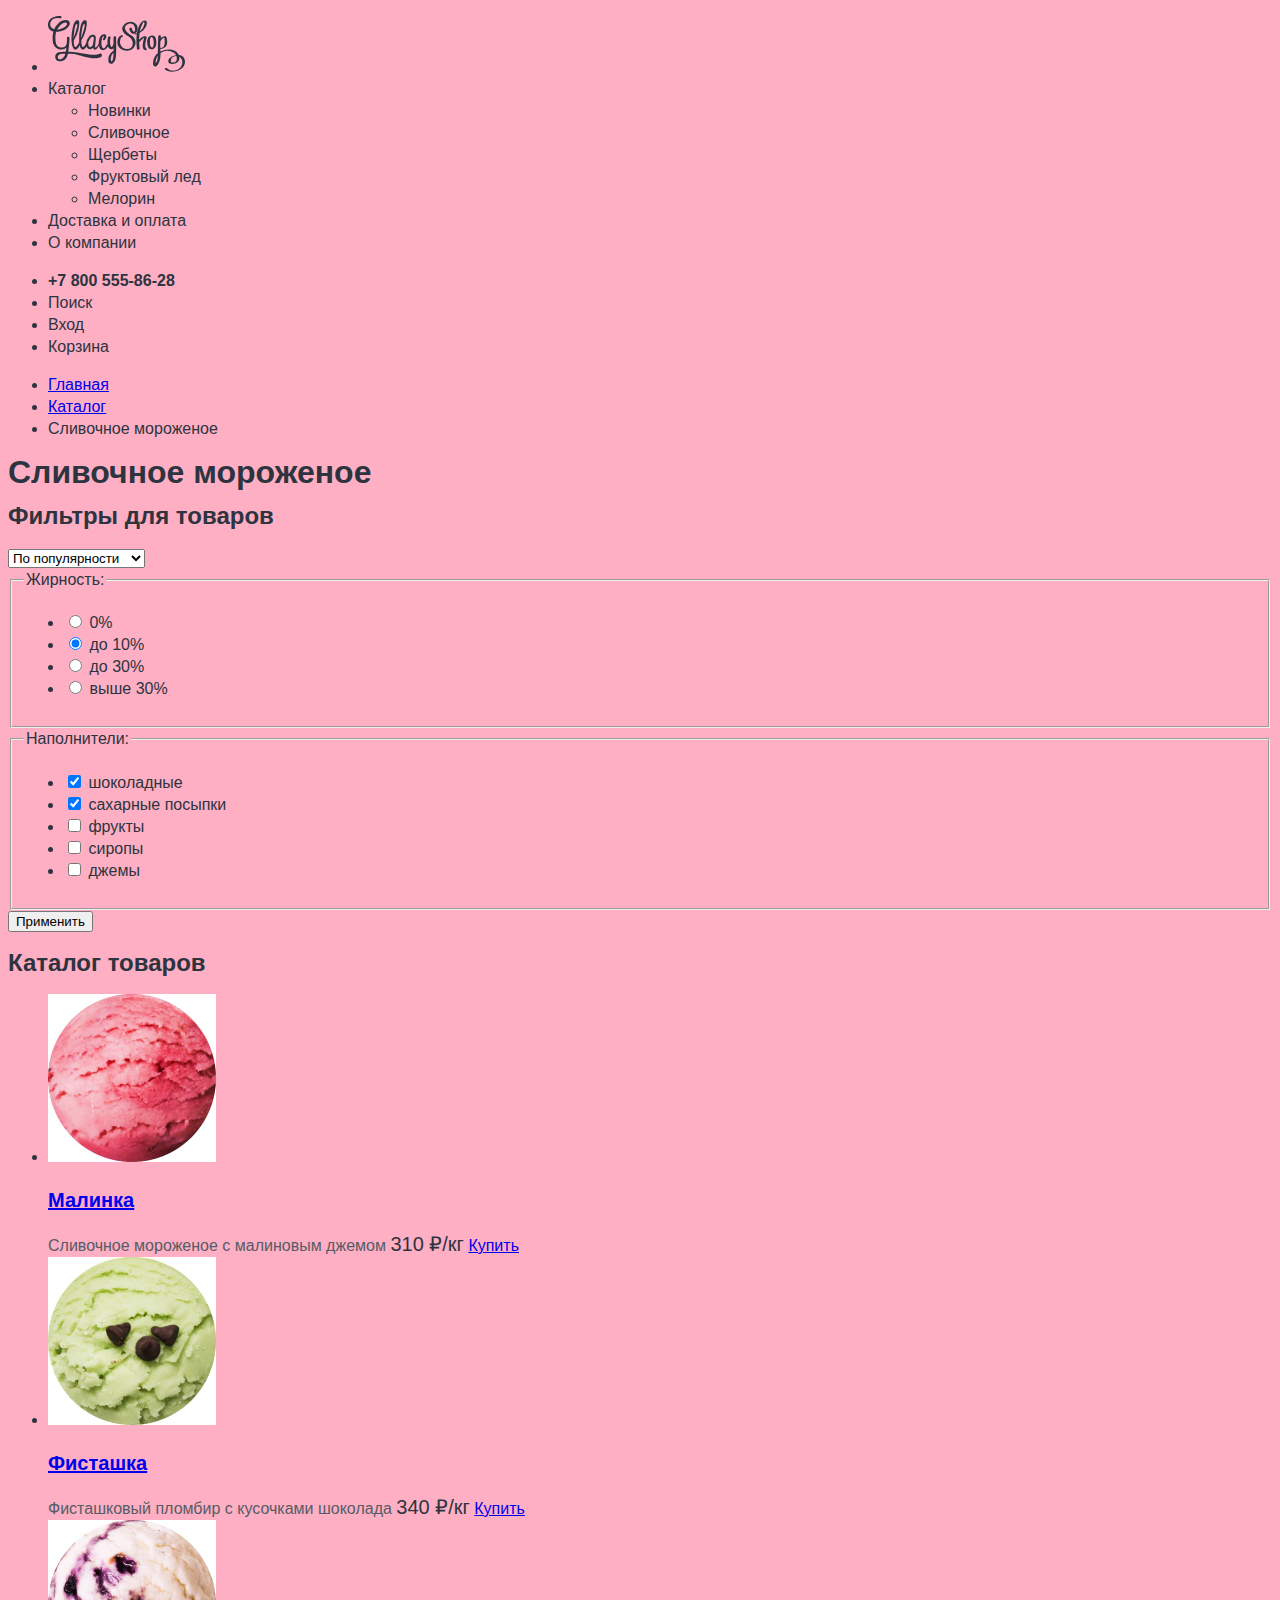
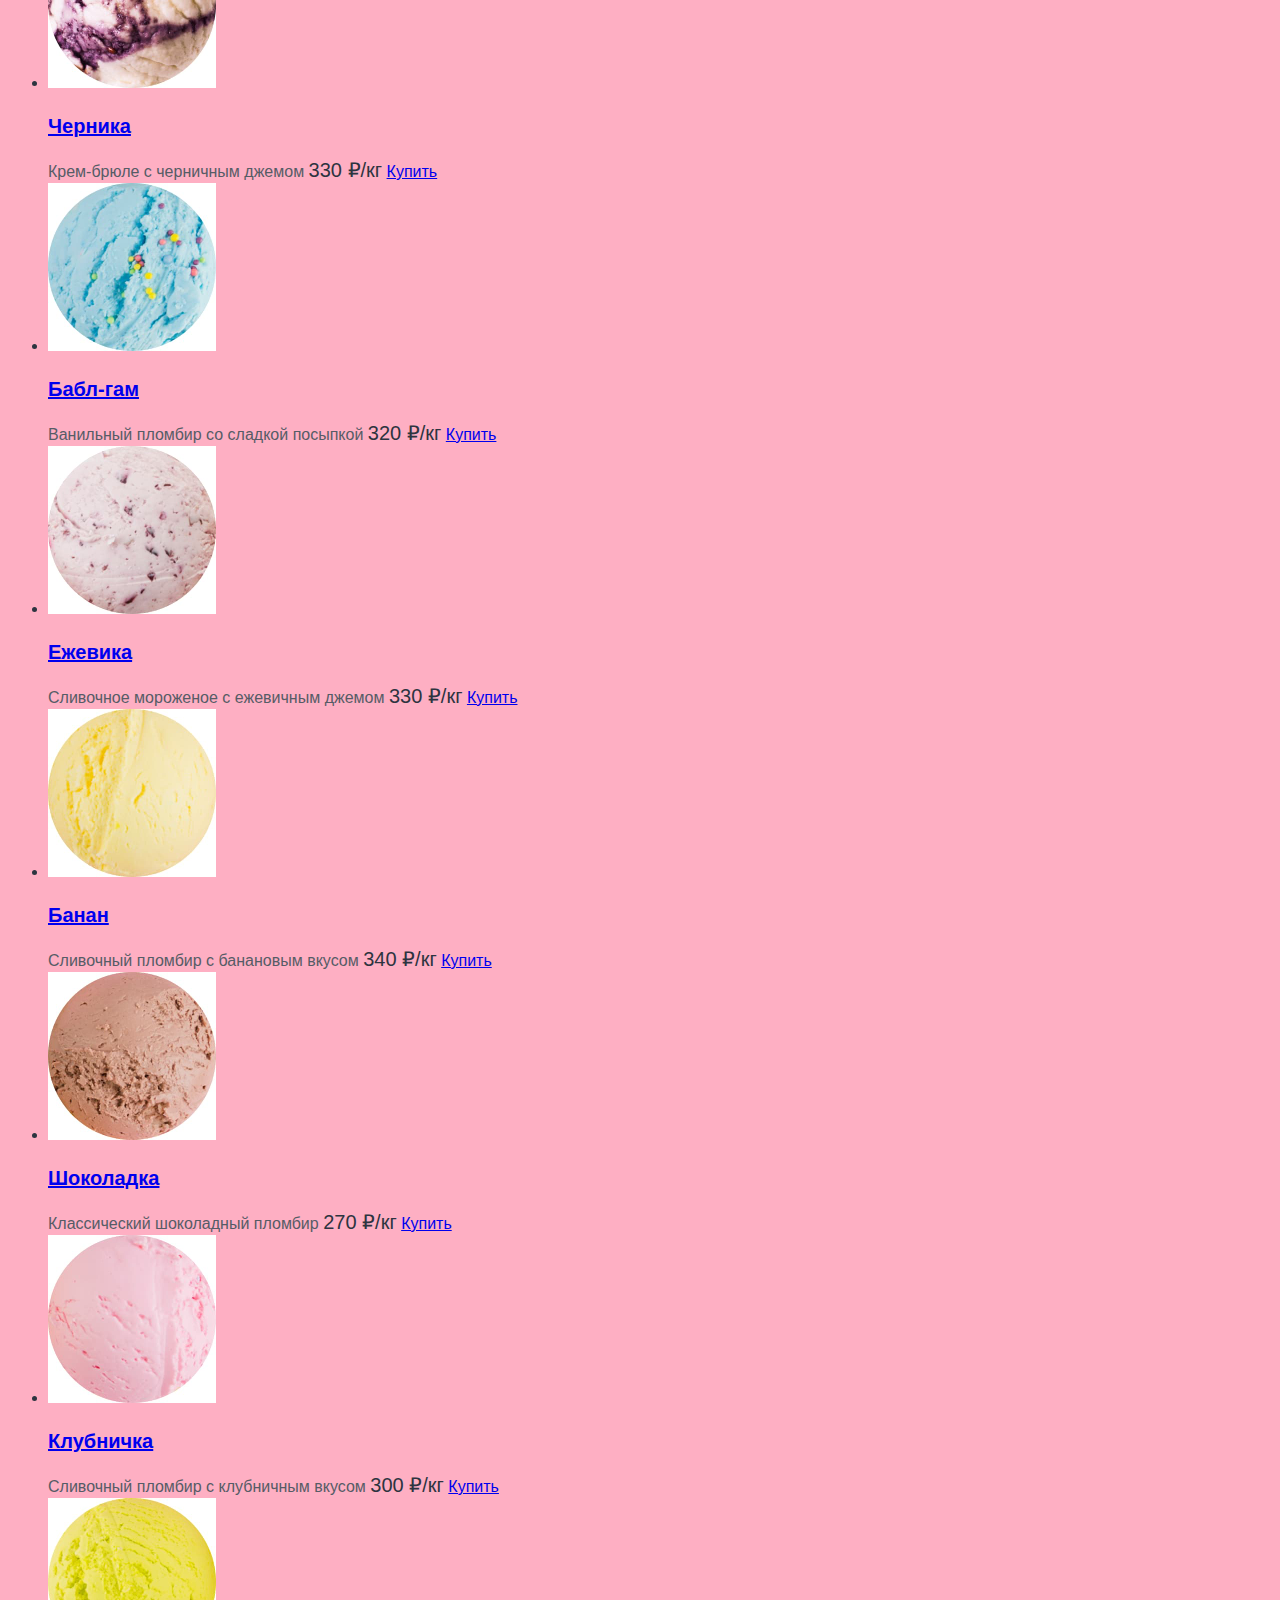
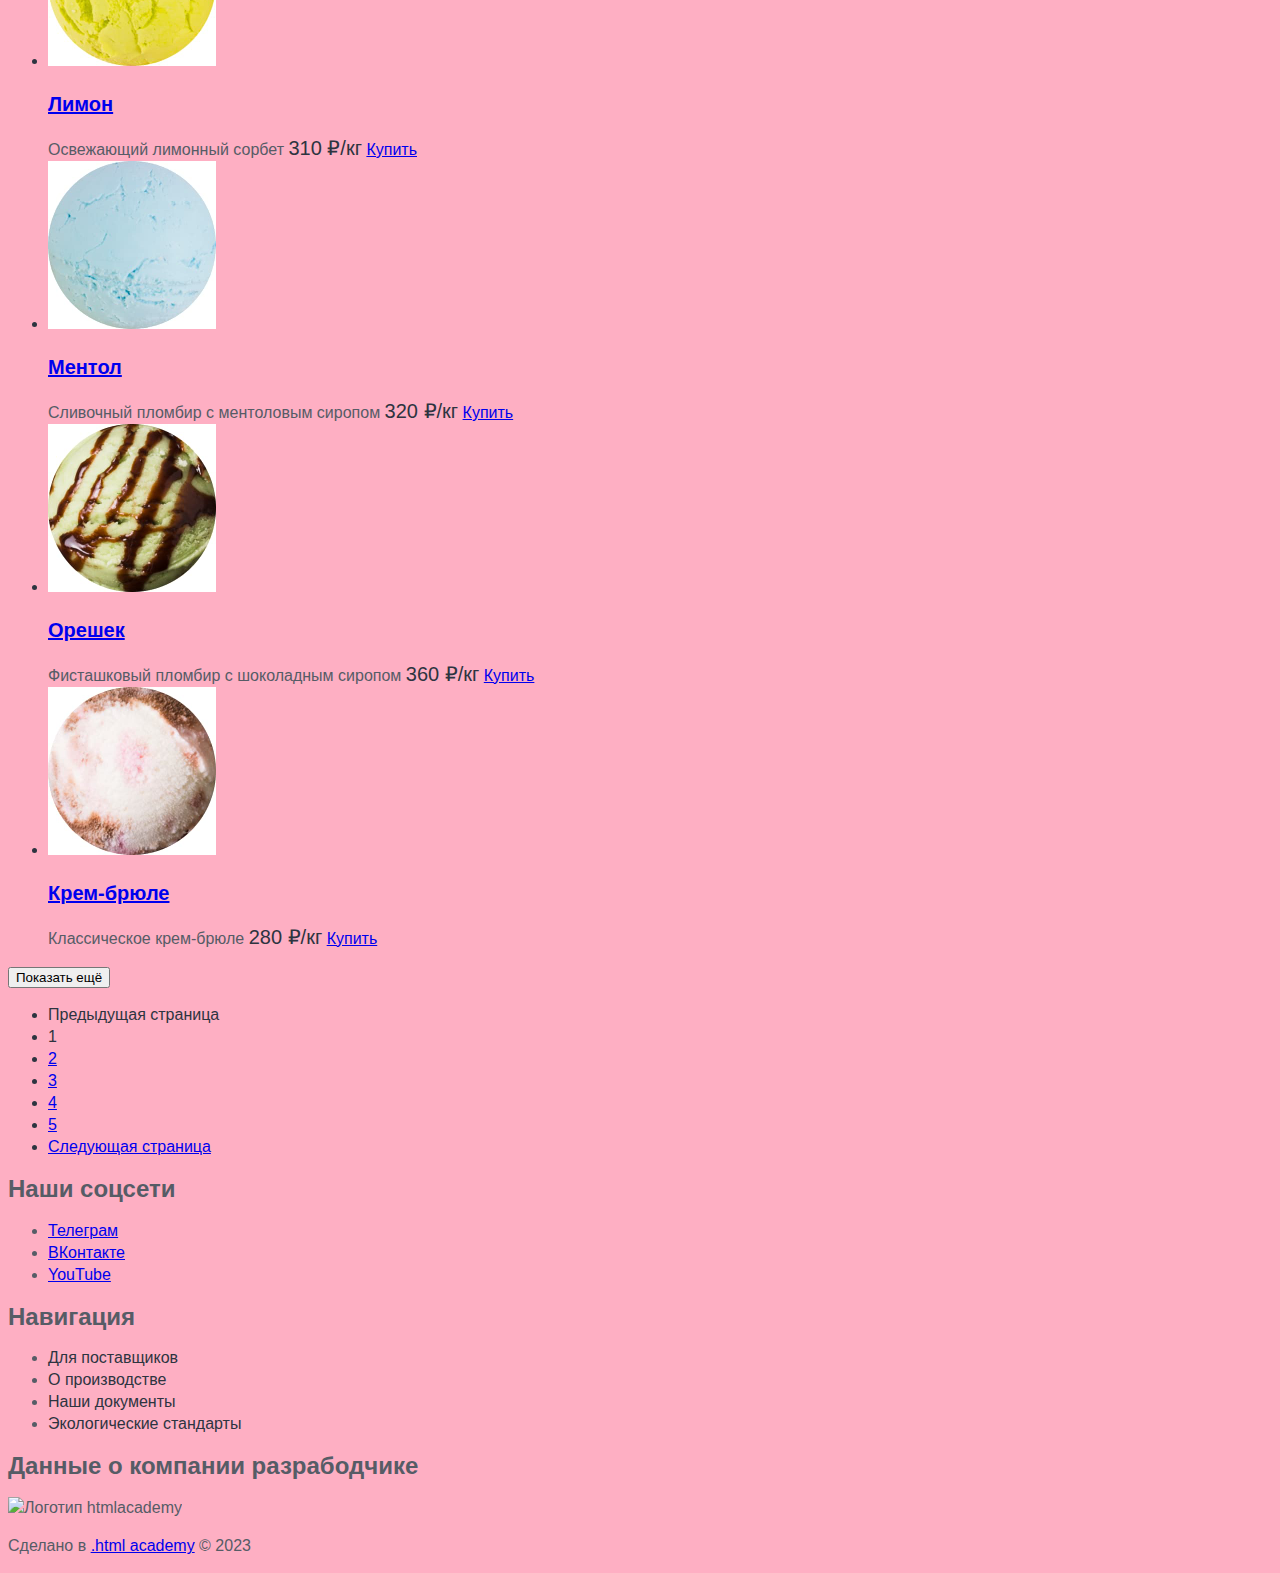
==== catalog.html @ fb328484 "Подключает каталогу файл стилей" ====
<!DOCTYPE html>
<html lang="ru">
  <head>
    <meta charset="utf-8">
    <title>Каталог Глейси</title>
    <link rel="stylesheet" href="styles/styles.css">
  </head>

  <body>
    <header class="page-header">
      <nav class="navigation">
        <ul class="navigation-list">
          <li class="navigation-item">
            <a class="navigation-logo" href="index.html">
            <img class="logo" src="images/logo_gllacy_shop.svg" width="138" height="56" alt="Логотип Gllacy Shop">
            </a>
          </li>
          <li class="navigation-item">
            <a class="navigation-link" href="catalog.html">Каталог</a>
            <ul class="navigation-list navigation-list-catalog">
              <li class="navigation-item">
                <a class="navigation-link navigation-link-new" href="new.html">Новинки</a>
              </li>
              <li class="navigation-item">
                <a class="navigation-link" href="creamy.html">Сливочное</a>
              </li>
              <li class="navigation-item">
                <a class="navigation-link" href="sherbets.html">Щербеты</a>
              </li>
              <li class="navigation-item">
                <a class="navigation-link" href="fruit_ice.html">Фруктовый лед</a>
              </li>
              <li class="navigation-item">
                <a class="navigation-link" href="melorin.html">Мелорин</a>
              </li>
            </ul>
          </li>
          <li class="navigation-item">
            <a class="navigation-link" href="delivery_and_payment.html">Доставка и оплата</a>
          </li>
          <li class="navigation-item">
            <a class="navigation-link" href="about.html">О компании</a>
          </li>
        </ul>
        <ul class="navigation-list navigation-user">
          <li class="navigation-item ">
            <a class="navigation-link navigation-telephone" href="#">+7 800 555-86-28</a>
          </li>
          <li class="navigation-item">
            <a class="navigation-link" href="#">
              <span class="visually-hidden">
                Поиск
              </span>
            </a>
          </li>
          <li class="navigation-item">
            <a class="navigation-link" href="#">Вход</a>
          </li>
          <li class="navigation-item">
            <a class="navigation-link navigation-basket" href="#">
              <span class="visually-hidden">
                Корзина
              </span>
            </a>
          </li>
        </ul>
      </nav>
    </header>

    <main class="main-index">
      <header class="inner-header">
        <ul class="breadcrumbs">
          <li class="breadcrumbs-item">
            <a class="breadcrumbs-link" href="index.html">Главная</a>
          </li>
          <li class="breadcrumbs-item">
            <a class="breadcrumbs-link" href="catalog.html">Каталог</a>
          </li>
          <li class="breadcrumbs-item">
            <a class="breadcrumbs-link">Сливочное мороженое</a>
          </li>
        </ul>
        <h1 class="inner-header-title">Сливочное мороженое</h1>
      </header>
      <section class="filter">
        <h2 class="visually-hidden">Фильтры для товаров</h2>
        <form class="catalog-filter" action="https://echo.htmlacademy.ru/" method="get">
          <select class="select-control">
            <label class="select-control-title">Сортировка</label>
            <option value="popular">По популярности</option>
            <option value="cheap">Сначала дешёвые</option>
            <option value="expensive">Сначала дорогие</option>
          </select>
          <!-- пока намеченный блок
          <label> Цена: 100 ₽ – 500 ₽
            <input type="text" value="Цена: 100 ₽ – 500 ₽">
          </label>
          -->
          <fieldset class="catalog-filter-group">
            <legend class="catalog-filter-title">Жирность:</legend>
            <ul class="catalog-filter-list">
              <li class="catalog-filter-item">
                <label class="control">
                  <input class="control-input" type="radio" name="product-fat-content" value="0%" >
                  0%
                </label>
              </li>
              <li class="catalog-filter-item">
                <label class="control">
                  <input class="control-input" type="radio" name="product-fat-content" value="to 10%" checked>
                  до 10%
                </label>
              </li>
              <li class="catalog-filter-item">
                <label class="control">
                  <input class="control-input" type="radio" name="product-fat-content" value="to 30%">
                  до 30%
                </label>
              </li>
              <li class="catalog-filter-item">
                <label class="control">
                  <input class="control-input" type="radio" name="product-fat-content" value="above 30%">
                  выше 30%
                </label>
              </li>
            </ul>
          </fieldset>

          <fieldset class="catalog-filter-group">
            <legend class="catalog-filter-title">Наполнители:</legend>
            <ul class="catalog-filter-list">
              <li class="catalog-filter-item">
                <label class="control">
                  <input class="control-input" type="checkbox" name="chocolate" checked>
                  шоколадные
                </label>
              </li>
              <li class="catalog-filter-item">
                <label class="control">
                  <input class="control-input" type="checkbox" name="sugar-sprinkles" checked>
                  сахарные посыпки
                </label>
              </li>
              <li class="catalog-filter-item">
                <label class="control">
                  <input class="control-input" type="checkbox" name="fruit">
                  фрукты
                </label>
              </li>
              <li class="catalog-filter-item">
                <label class="control">
                  <input class="control-input" type="checkbox" name="syrups">
                  сиропы
                </label>
              </li>
              <li class="catalog-filter-item">
                <label class="control">
                  <input class="control-input" type="checkbox" name="jams">
                  джемы
                </label>
              </li>
            </ul>
          </fieldset>
          <button class="button" type="submit">Применить</button>
        </form>
      </section>
      <section class="catalog-product">
        <h2 class="visually-hidden">Каталог товаров</h2>
        <ul class="product-list">
          <li class="popular-product-item">
            <a class="product-card-link" href="product.html">
              <img class="product-card-image" src="images/catalog/raspberry_ice_cream.jpg" width="168" height="168" alt="" aria-hidden="true">
              <h3 class="product-card-title">Малинка</h3>
            </a>
            <span class="basic-text">Сливочное мороженое с малиновым джемом</span>
            <span class="product-card-price">310 ₽/кг</span>
            <a class="product-card-button button" href="#">
              <span class="visually-hidden">
                Купить
              </span>
            </a>
          </li>
          <li class="popular-product-item">
            <a class="product-card-link" href="product.html">
              <img class="product-card-image" src="images/catalog/pistachio_ice_cream.jpg" width="168" height="168" alt="" aria-hidden="true">
              <h3 class="product-card-title">Фисташка</h3>
            </a>
            <span class="basic-text">Фисташковый пломбир с кусочками шоколада</span>
            <span class="product-card-price">340 ₽/кг</span>
            <a class="product-card-button button" href="#">
              <span class="visually-hidden">
                Купить
              </span>
            </a>
          </li>
          <li class="popular-product-item">
            <a class="product-card-link" href="product.html">
              <img class="product-card-image" src="images/catalog/blueberry_ice_cream.jpg" width="168" height="168" alt="" aria-hidden="true">
              <h3 class="product-card-title">Черника</h3>
            </a>
            <span class="basic-text">Крем-брюле с черничным джемом</span>
            <span class="product-card-price">330 ₽/кг</span>
            <a class="product-card-button button" href="#">
              <span class="visually-hidden">
              Купить</span>
            </a>
          </li>
          <li>
            <a class="product-card-link" href="product.html">
              <img class="product-card-image" src="images/catalog/bubble_gum_ice_cream.jpg" width="168" height="168" alt="" aria-hidden="true">
              <h3 class="product-card-title">Бабл-гам</h3>
            </a>
            <span class="basic-text">Ванильный пломбир со сладкой посыпкой</span>
            <span class="product-card-price">320 ₽/кг</span>
            <a class="product-card-button button" href="#">
              <span class="visually-hidden">
              Купить</span>
            </a>
          </li>
          <li class="popular-product-item">
            <a class="product-card-link" href="product.html">
              <img class="product-card-image" src="images/catalog/blackberry_ice_cream.jpg" width="168" height="168" alt="" aria-hidden="true">
              <h3 class="product-card-title">Ежевика</h3>
            </a>
            <span class="basic-text">Сливочное мороженое с ежевичным джемом</span>
            <span class="product-card-price">330 ₽/кг</span>
            <a class="product-card-button button" href="#">
              <span class="visually-hidden">
              Купить</span>
            </a>
          </li>
          <li class="popular-product-item">
            <a class="product-card-link" href="product.html">
              <img class="product-card-image" src="images/catalog/banana_ice_cream.jpg" width="168" height="168" alt="" aria-hidden="true">
              <h3 class="product-card-title">Банан</h3>
            </a>
            <span class="basic-text">Сливочный пломбир с банановым вкусом</span>
            <span class="product-card-price">340 ₽/кг</span>
            <a class="product-card-button button" href="#">
              <span class="visually-hidden">
              Купить</span>
            </a>
          </li>
          <li class="popular-product-item">
            <a class="product-card-link" href="product.html">
              <img class="product-card-image" src="images/catalog/chocolate_ice_cream.jpg" width="168" height="168" alt="" aria-hidden="true">
              <h3 class="product-card-title">Шоколадка</h3>
            </a>
            <span class="basic-text">Классический шоколадный пломбир</span>
            <span class="product-card-price">270 ₽/кг</span>
            <a class="product-card-button button" href="#">
              <span class="visually-hidden">
              Купить</span>
            </a>
          </li>
          <li class="popular-product-item">
            <a class="product-card-link" href="product.html">
              <img class="product-card-image" src="images/catalog/strawberry_ice_cream.jpg" width="168" height="168" alt="" aria-hidden="true">
              <h3 class="product-card-title">Клубничка</h3>
            </a>
            <span class="basic-text">Сливочный пломбир с клубничным вкусом</span>
            <span class="product-card-price">300 ₽/кг</span>
            <a class="product-card-button button" href="#">
              <span class="visually-hidden">
              Купить</span>
            </a>
          </li>
          <li class="popular-product-item">
            <a class="product-card-link" href="product.html">
              <img class="product-card-image" src="images/catalog/lemon_ice_cream.jpg" width="168" height="168" alt="" aria-hidden="true">
              <h3 class="product-card-title">Лимон</h3>
            </a>
            <span class="basic-text">Освежающий лимонный сорбет</span>
            <span class="product-card-price">310 ₽/кг</span>
            <a class="product-card-button button" href="#">
              <span class="visually-hidden">
              Купить</span>
            </a>
          </li>
          <li class="popular-product-item">
            <a class="product-card-link" href="product.html">
              <img class="product-card-image" src="images/catalog/menthol_ice_cream.jpg" width="168" height="168" alt="" aria-hidden="true">
              <h3 class="product-card-title">Ментол</h3>
            </a>
            <span class="basic-text">Сливочный пломбир с ментоловым сиропом</span>
            <span class="product-card-price">320 ₽/кг</span>
            <a class="product-card-button button" href="#">
              <span class="visually-hidden">
              Купить</span>
            </a>
          </li>
          <li class="popular-product-item">
            <a class="product-card-link" href="product.html">
              <img class="product-card-image" src="images/catalog/nut_ice_cream.jpg" width="168" height="168" alt="" aria-hidden="true">
              <h3 class="product-card-title">Орешек</h3>
            </a>
            <span class="basic-text">Фисташковый пломбир с шоколадным сиропом</span>
            <span class="product-card-price">360 ₽/кг</span>
            <a class="product-card-button button" href="#">
              <span class="visually-hidden">
              Купить</span>
            </a>
          </li>
          <li class="popular-product-item">
            <a class="product-card-link" href="product.html">
              <img class="product-card-image" src="images/catalog/creme_brulee_ice_cream.jpg" width="168" height="168" alt="" aria-hidden="true">
              <h3 class="product-card-title">Крем-брюле</h3>
            </a>
            <span class="basic-text">Классическое крем-брюле </span>
            <span class="product-card-price">280 ₽/кг</span>
            <a class="product-card-button button" href="#">
              <span class="visually-hidden">
              Купить</span>
            </a>
          </li>
        </ul>
        <button class="button pagination-show-more" type="button">Показать ещё</button>
        <ul class="pagination">
          <li class="pagination-item">
            <a class="pagination-link pagination-prev pagination-disabled">
              <span class="visually-hidden">Предыдущая страница</span>
            </a>
          </li>
          <li class="pagination-item">
            <a class="pagination-link pagination-current">1</a>
          </li>
          <li class="pagination-item">
            <a class="pagination-link" href="#">2</a>
          </li>
          <li class="pagination-item">
            <a class="pagination-link" href="#">3</a>
          </li>
          <li class="pagination-item">
            <a class="pagination-link" href="#">4</a>
          </li>
          <li class="pagination-item">
            <a class="pagination-link" href="#">5</a>
          </li>
          <li class="pagination-item">
            <a class="pagination-link pagination-next" href="#">
              <span class="visually-hidden">Следующая страница</span>
            </a>
          </li>
        </ul>
      </section>
    </main>

      <footer class="page-footer">
        <section class="social">
          <h2 class="visually-hidden">Наши соцсети</h2>
          <ul class="social-list">
            <li class="social-item">
              <a class="button" href="https://t.me/htmlacademy">
                <span class="visually-hidden">Телеграм</span>
              </a>
            </li>
            <li class="social-item">
              <a class="button" href="https://vk.com/htmlacademy">
                <span class="visually-hidden">ВКонтакте</span>
              </a>
            </li>
            <li class="social-item">
              <a class="button" href="https://www.youtube.com/user/htmlacademyru">
                <span class="visually-hidden">YouTube</span>
              </a>
            </li>
          </ul>
        </section>
        <section class="footer-navigation">
          <h2 class="visually-hidden">Навигация</h2>
          <ul class="navigation-list">
            <li class="navigation-item">
              <a class="navigation-link navigation-link-suppliers" href="#">Для поставщиков</a>
            </li>
            <li class="navigation-item">
              <a class="navigation-link" href="#">О производстве</a>
            </li>
            <li class="navigation-item">
              <a class="navigation-link" href="#">Наши документы</a>
            </li>
            <li class="navigation-item">
              <a class="navigation-link" href="#">Экологические стандарты</a>
            </li>
          </ul>
        </section>
        <section class="htmlacademy">
          <h2 class="visually-hidden">Данные о компании разрабодчике</h2>
          <img class="htmlacademy-logo" src="" alt="Логотип htmlacademy">
          <p class="about-text">Сделано в <a class="htmlacademy-link" href="https://htmlacademy.ru/">.html academy</a> &copy; 2023</p>
        </section>
      </footer>
  </body>
</html>
---- styles/styles.css ----
@font-face {
  font-family: 'inter';
  font-style: normal;
  font-weight: 400;
  src: url("../fonts/inter-400.woff2") format("woff2");
  font-display: swap;
}

@font-face {
  font-family: 'inter';
  font-style: normal;
  font-weight: 700;
  src: url("../fonts/inter-700.woff2") format("woff2");
  font-display: swap;
}

@font-face {
  font-family: 'inter';
  font-style: normal;
  font-weight: 900;
  src: url("../fonts/inter-900.woff2") format("woff2");
  font-display: swap;
}

body {
  font-family: 'inter', sans-serif;
  font-size: 16px;
  line-height: 22px;
  color: #565C66;
  background-color: #FEAFC3;
}

.page-header {
  color: #2D3440;
}

.navigation-link {
  font-family: 'inter' sans-serif;
  line-height: 20px;
  color: #2D3440;
  text-align: center;
  text-decoration: none;
}

.navigation-telephone {
  font-weight: 700;
}

.main-index {
  color: #2D3440;
}

.main-gallery {
text-align: left;
}

.main-gallery-title {
  font-family: 'inter' sans-serif;
  font-size: 36px;
  line-height: 46px;
}

.main-text {
  font-family: 'inter' sans-serif;
  font-size: 18px;
  line-height: 24px;
}

.gifts {
  color: #2D3440;
}

.gifts-title {
  font-family: 'inter' sans-serif;
  font-size: 32px;
  line-height: 46px;
  text-align: center;
}

.gifts-item {
  text-align: left;
  background-color: #FF7799;
}

.gifts-item-raspberry {
  background-image: url("../images/raspberry.png");
  background-size: 219px 268px;
  background-repeat: no-repeat;
}

.gifts-item-marshmallow {
  background-image: url("../images/marshmallow.png");
  background-size: 219px 268px;
  background-repeat: no-repeat;
}

.gifts-item-title {
  font-family: 'inter' sans-serif;
  font-size: 24px;
  line-height: 30px;
  text-align: center;
}
.popular-product {
  text-align: center;
}

.popular-product-title {
  font-family: 'inter' sans-serif;
  font-size: 32px;
  line-height: 46px;
}

.product-card-title {
  font-family: 'inter' sans-serif;
  font-size: 20px;
  line-height: 24px;
}

.basic-text {
  color: #565C66;
  font-size: 16px;
  line-height: 22px;
  font-weight: 400;
}

.product-card-price {
  font-family: 'inter' sans-serif;
  font-size: 20px;
  line-height: 24px;
  color: #2D3440;
}

.benefits{
  background-image: url("../images/benefits.jpg");
  background-size: 1170px 480px;
  background-repeat: no-repeat;
}
.advantages {
  background-color: #ffffff;
}

.advantages-title {
  font-family: 'inter' sans-serif;
  font-size: 32px;
  line-height: 46px;
  text-align: center;
}

.advantages-item-ice-cream {
  background-image: url("../images/ice_cream.svg");
  background-size: 24px 24px;
  background-repeat: no-repeat;
}

.advantages-item-sheet {
  background-image: url("../images/sheet.svg");
  background-size: 24px 24px;
  background-repeat: no-repeat;
}

.advantages-item-cow {
  background-image: url("../images/cow.svg");
  background-size: 24px 24px;
  background-repeat: no-repeat;
}

.advantages-item-thermometer {
  background-image: url("../images/thermometer.svg");
  background-size: 24px 24px;
  background-repeat: no-repeat;
}

.advertising {
  background-image: url("../images/blog.jpg");
  background-size: 570px 224px;
  background-repeat: no-repeat;
}

.advertising-title {
  color: #2D3440;
  font-size: 24px;
  line-height: 30px;
  font-weight: 700;
  text-decoration: none;
}

.email {
  background-image: url("../images/email.png");
  background-size: 570px 224px;
  background-repeat: no-repeat;
}

.newsletter {
  background-color: #ffffff;
}

.delivery {
  background-image: url("../images/delivery.jpg");
  background-size: 1170px 534px;
  background-repeat: no-repeat;
}

.delivery-title {
  font-family: 'inter' sans-serif;
  font-size: 32px;
  line-height: 46px;
  text-align: left;
}

.delivery-all-form {
  background-color: #FCFCFC;
}

.form-label {
  color: #2D3440;
  font-size: 16px;
  line-height: 20px;
  font-weight: 700;
}

.contacts-ice-cream {
  background-image: url("../images/contacts.jpg");
  background-size: 1170px 534px;
  background-repeat: no-repeat;
}

.contacts {
  background-color: #FCFCFC;
  text-align: left;
}

.contacts-address {
  color: #2D3440;
  font-size: 20px;
  line-height: 24px;
  font-weight: 700;
  font-style: normal;
}

.contacts-phone {
  color: #2D3440;
  text-decoration: none;
}

.contacts-phone-time {
  color: #565C66;
  font-size: 14px;
  line-height: 20px;
}
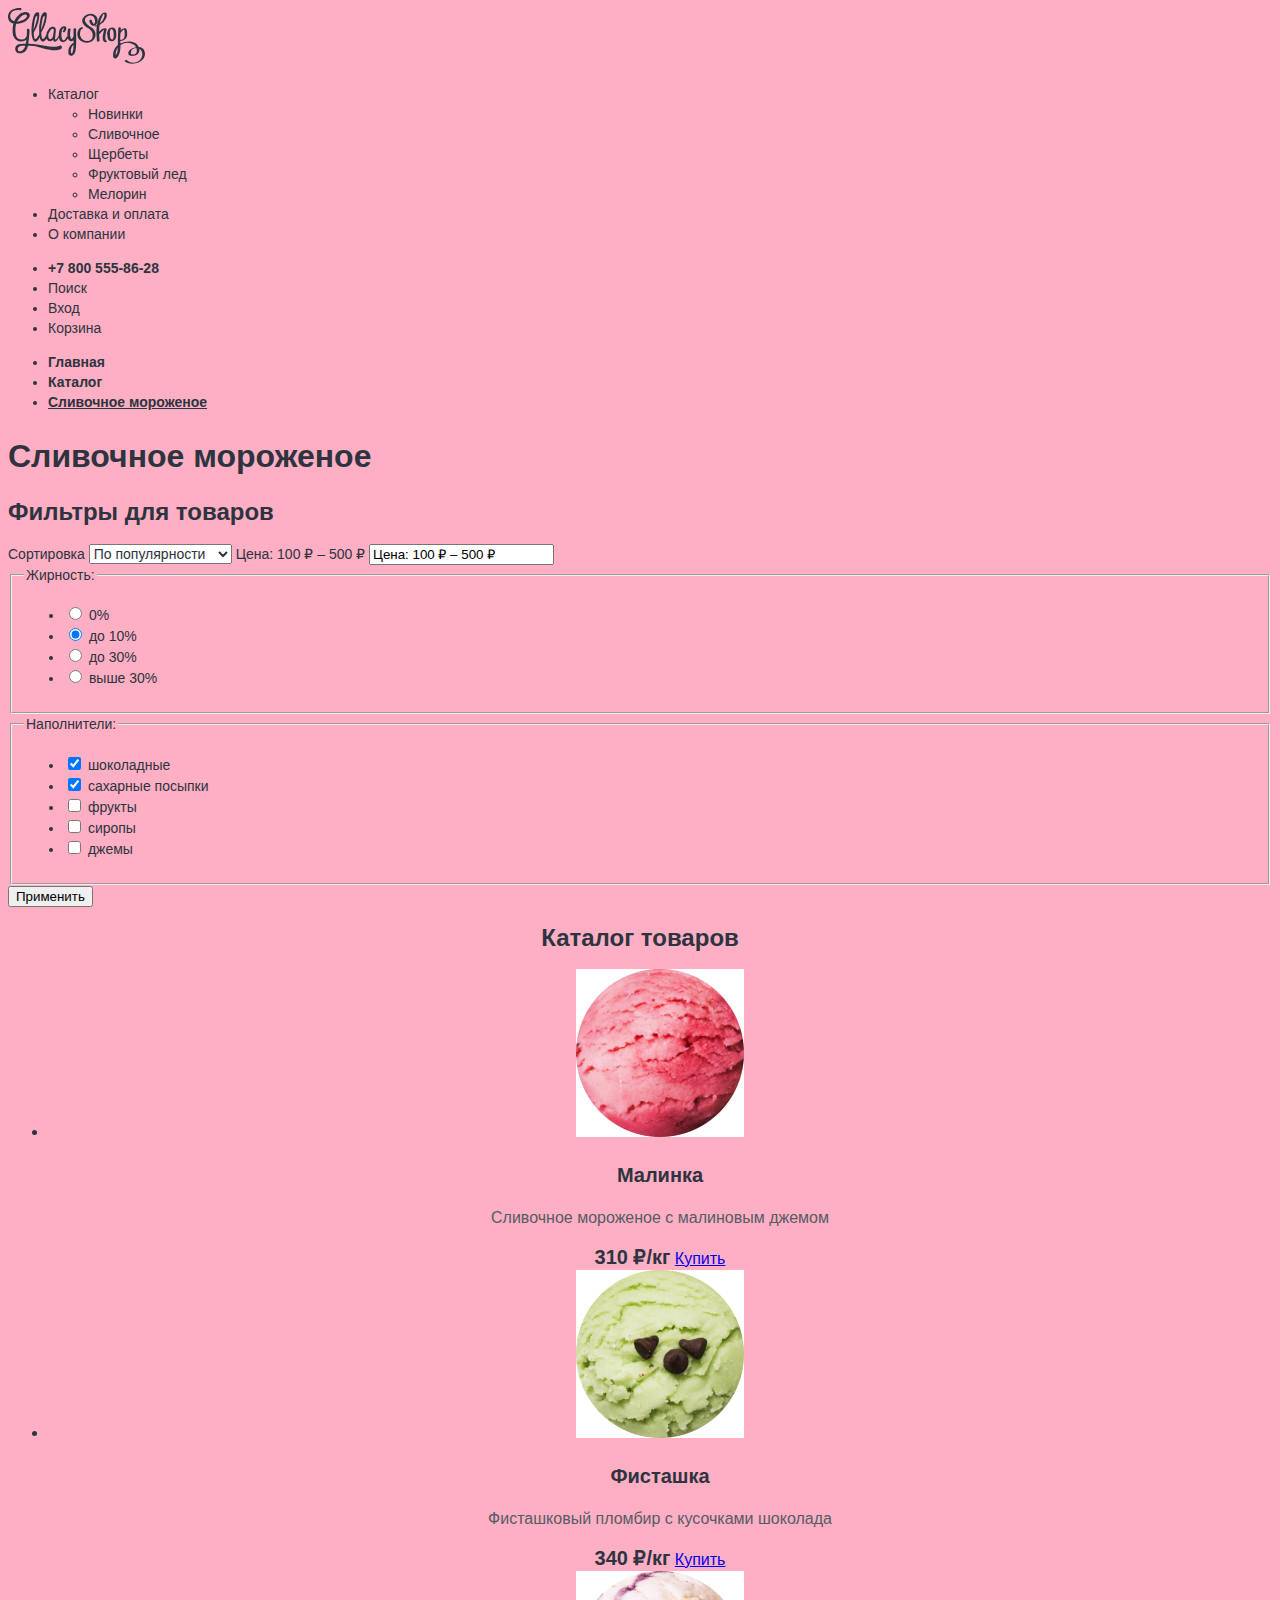
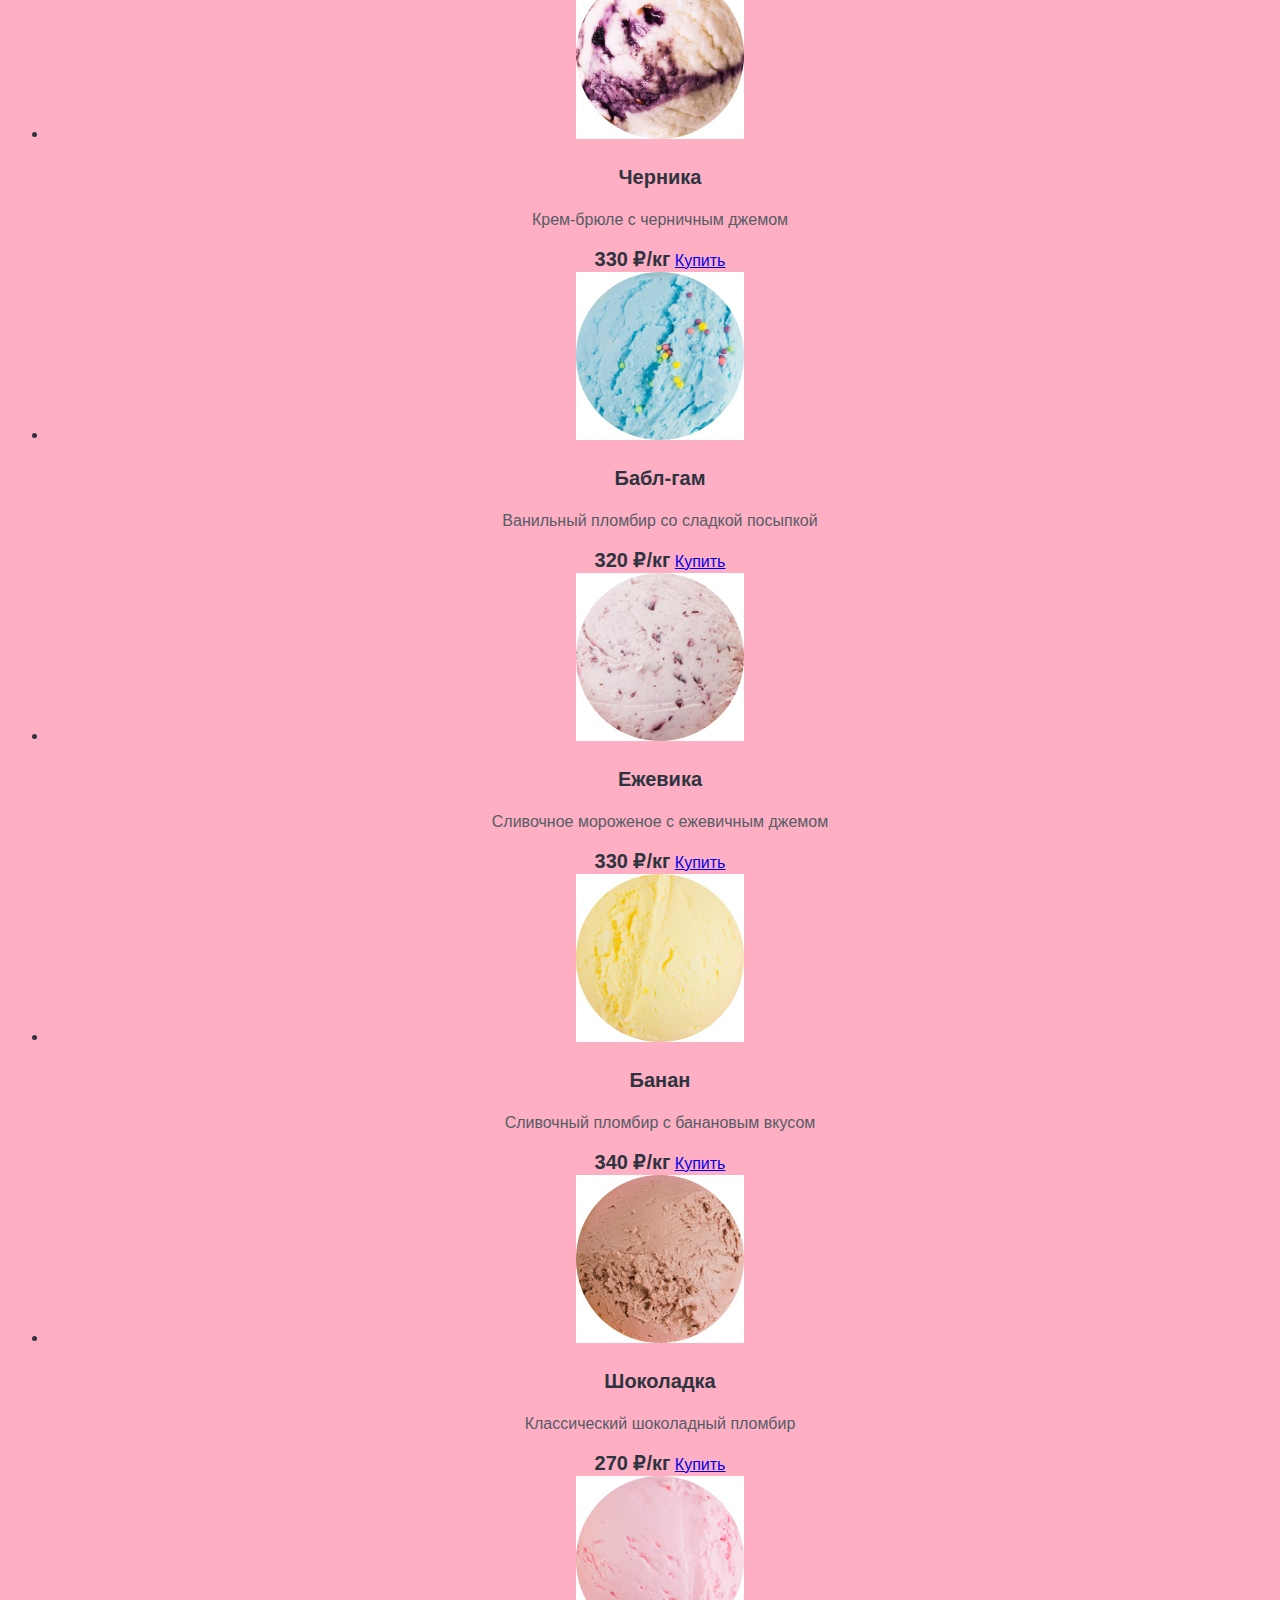
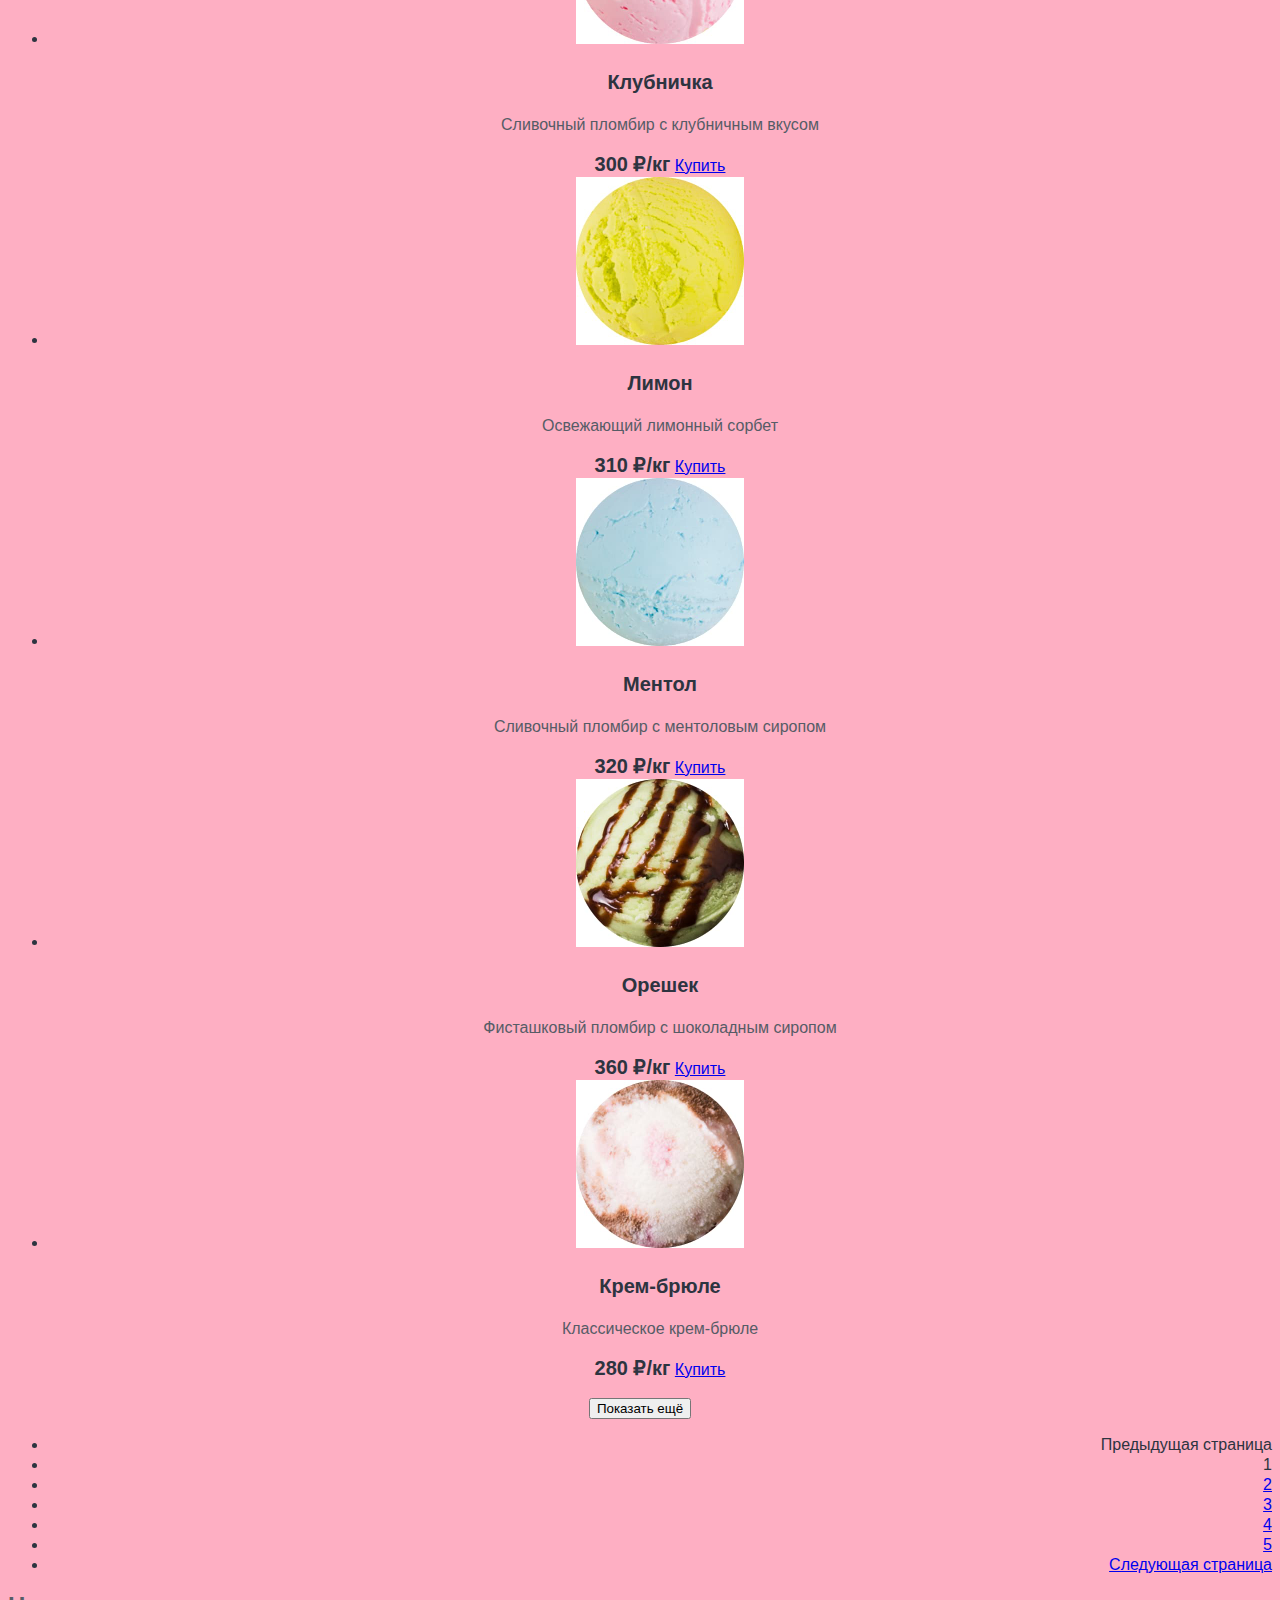
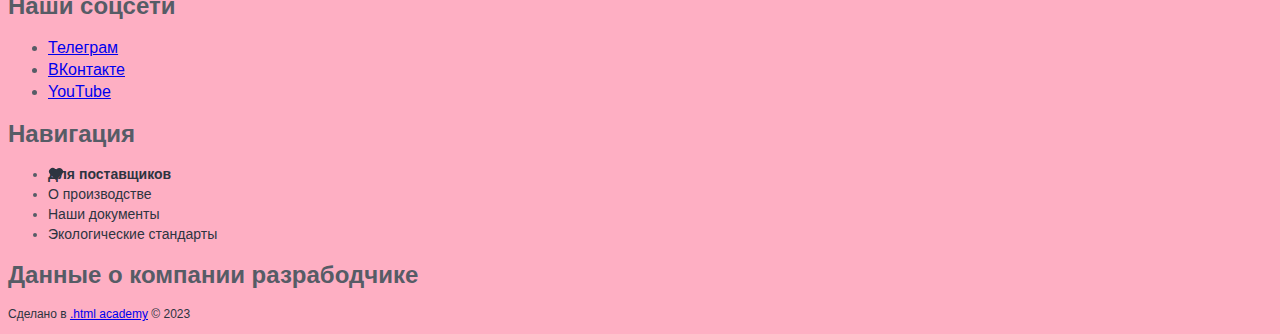
==== commit 399ecf92: "Добавляет стили в каталоге" ====
--- a/catalog.html
+++ b/catalog.html
@@ -9,12 +9,10 @@
   <body>
     <header class="page-header">
       <nav class="navigation">
+        <a class="navigation-logo" href="index.html">
+          <img class="logo" src="images/logo_gllacy_shop.svg" width="138" height="56" alt="Логотип Gllacy Shop">
+          </a>
         <ul class="navigation-list">
-          <li class="navigation-item">
-            <a class="navigation-logo" href="index.html">
-            <img class="logo" src="images/logo_gllacy_shop.svg" width="138" height="56" alt="Логотип Gllacy Shop">
-            </a>
-          </li>
           <li class="navigation-item">
             <a class="navigation-link" href="catalog.html">Каталог</a>
             <ul class="navigation-list navigation-list-catalog">
@@ -77,7 +75,7 @@
             <a class="breadcrumbs-link" href="catalog.html">Каталог</a>
           </li>
           <li class="breadcrumbs-item">
-            <a class="breadcrumbs-link">Сливочное мороженое</a>
+            <a class="breadcrumbs-link breadcrumbs-link-active">Сливочное мороженое</a>
           </li>
         </ul>
         <h1 class="inner-header-title">Сливочное мороженое</h1>
@@ -85,17 +83,18 @@
       <section class="filter">
         <h2 class="visually-hidden">Фильтры для товаров</h2>
         <form class="catalog-filter" action="https://echo.htmlacademy.ru/" method="get">
-          <select class="select-control">
-            <label class="select-control-title">Сортировка</label>
-            <option value="popular">По популярности</option>
-            <option value="cheap">Сначала дешёвые</option>
-            <option value="expensive">Сначала дорогие</option>
-          </select>
-          <!-- пока намеченный блок
-          <label> Цена: 100 ₽ – 500 ₽
+          <label class="catalog-filter-title">Сортировка
+            <select class="select-control">
+              <option value="popular">По популярности</option>
+              <option value="cheap">Сначала дешёвые</option>
+              <option value="expensive">Сначала дорогие</option>
+            </select>
+          </label>
+          <!-- начало пока намеченного блока  -->
+          <label class="catalog-filter-title"> Цена: 100 ₽ – 500 ₽
             <input type="text" value="Цена: 100 ₽ – 500 ₽">
           </label>
-          -->
+         <!-- конец пока намеченного блока  -->
           <fieldset class="catalog-filter-group">
             <legend class="catalog-filter-title">Жирность:</legend>
             <ul class="catalog-filter-list">
@@ -172,12 +171,10 @@
               <img class="product-card-image" src="images/catalog/raspberry_ice_cream.jpg" width="168" height="168" alt="" aria-hidden="true">
               <h3 class="product-card-title">Малинка</h3>
             </a>
-            <span class="basic-text">Сливочное мороженое с малиновым джемом</span>
-            <span class="product-card-price">310 ₽/кг</span>
-            <a class="product-card-button button" href="#">
-              <span class="visually-hidden">
-                Купить
-              </span>
+            <p class="basic-text">Сливочное мороженое с малиновым джемом</p>
+            <strong class="product-card-price">310 ₽/кг</strong>
+            <a class="product-card-button button" href="#">
+              <span class="visually-hidden"> Купить</span>
             </a>
           </li>
           <li class="popular-product-item">
@@ -185,12 +182,10 @@
               <img class="product-card-image" src="images/catalog/pistachio_ice_cream.jpg" width="168" height="168" alt="" aria-hidden="true">
               <h3 class="product-card-title">Фисташка</h3>
             </a>
-            <span class="basic-text">Фисташковый пломбир с кусочками шоколада</span>
-            <span class="product-card-price">340 ₽/кг</span>
-            <a class="product-card-button button" href="#">
-              <span class="visually-hidden">
-                Купить
-              </span>
+            <p class="basic-text">Фисташковый пломбир с кусочками шоколада</p>
+            <strong class="product-card-price">340 ₽/кг</strong>
+            <a class="product-card-button button" href="#">
+              <span class="visually-hidden">Купить</span>
             </a>
           </li>
           <li class="popular-product-item">
@@ -198,11 +193,10 @@
               <img class="product-card-image" src="images/catalog/blueberry_ice_cream.jpg" width="168" height="168" alt="" aria-hidden="true">
               <h3 class="product-card-title">Черника</h3>
             </a>
-            <span class="basic-text">Крем-брюле с черничным джемом</span>
-            <span class="product-card-price">330 ₽/кг</span>
-            <a class="product-card-button button" href="#">
-              <span class="visually-hidden">
-              Купить</span>
+            <p class="basic-text">Крем-брюле с черничным джемом</p>
+            <strong class="product-card-price">330 ₽/кг</strong>
+            <a class="product-card-button button" href="#">
+              <span class="visually-hidden">Купить</span>
             </a>
           </li>
           <li>
@@ -210,11 +204,10 @@
               <img class="product-card-image" src="images/catalog/bubble_gum_ice_cream.jpg" width="168" height="168" alt="" aria-hidden="true">
               <h3 class="product-card-title">Бабл-гам</h3>
             </a>
-            <span class="basic-text">Ванильный пломбир со сладкой посыпкой</span>
-            <span class="product-card-price">320 ₽/кг</span>
-            <a class="product-card-button button" href="#">
-              <span class="visually-hidden">
-              Купить</span>
+            <p class="basic-text">Ванильный пломбир со сладкой посыпкой</p>
+            <strong class="product-card-price">320 ₽/кг</strong>
+            <a class="product-card-button button" href="#">
+              <span class="visually-hidden">Купить</span>
             </a>
           </li>
           <li class="popular-product-item">
@@ -222,11 +215,10 @@
               <img class="product-card-image" src="images/catalog/blackberry_ice_cream.jpg" width="168" height="168" alt="" aria-hidden="true">
               <h3 class="product-card-title">Ежевика</h3>
             </a>
-            <span class="basic-text">Сливочное мороженое с ежевичным джемом</span>
-            <span class="product-card-price">330 ₽/кг</span>
-            <a class="product-card-button button" href="#">
-              <span class="visually-hidden">
-              Купить</span>
+            <p class="basic-text">Сливочное мороженое с ежевичным джемом</p>
+            <strong class="product-card-price">330 ₽/кг</strong>
+            <a class="product-card-button button" href="#">
+              <span class="visually-hidden">Купить</span>
             </a>
           </li>
           <li class="popular-product-item">
@@ -234,11 +226,10 @@
               <img class="product-card-image" src="images/catalog/banana_ice_cream.jpg" width="168" height="168" alt="" aria-hidden="true">
               <h3 class="product-card-title">Банан</h3>
             </a>
-            <span class="basic-text">Сливочный пломбир с банановым вкусом</span>
-            <span class="product-card-price">340 ₽/кг</span>
-            <a class="product-card-button button" href="#">
-              <span class="visually-hidden">
-              Купить</span>
+            <p class="basic-text">Сливочный пломбир с банановым вкусом</p>
+            <strong class="product-card-price">340 ₽/кг</strong>
+            <a class="product-card-button button" href="#">
+              <span class="visually-hidden">Купить</span>
             </a>
           </li>
           <li class="popular-product-item">
@@ -246,11 +237,10 @@
               <img class="product-card-image" src="images/catalog/chocolate_ice_cream.jpg" width="168" height="168" alt="" aria-hidden="true">
               <h3 class="product-card-title">Шоколадка</h3>
             </a>
-            <span class="basic-text">Классический шоколадный пломбир</span>
-            <span class="product-card-price">270 ₽/кг</span>
-            <a class="product-card-button button" href="#">
-              <span class="visually-hidden">
-              Купить</span>
+            <p class="basic-text">Классический шоколадный пломбир</p>
+            <strong class="product-card-price">270 ₽/кг</strong>
+            <a class="product-card-button button" href="#">
+              <span class="visually-hidden">Купить</span>
             </a>
           </li>
           <li class="popular-product-item">
@@ -258,11 +248,10 @@
               <img class="product-card-image" src="images/catalog/strawberry_ice_cream.jpg" width="168" height="168" alt="" aria-hidden="true">
               <h3 class="product-card-title">Клубничка</h3>
             </a>
-            <span class="basic-text">Сливочный пломбир с клубничным вкусом</span>
-            <span class="product-card-price">300 ₽/кг</span>
-            <a class="product-card-button button" href="#">
-              <span class="visually-hidden">
-              Купить</span>
+            <p class="basic-text">Сливочный пломбир с клубничным вкусом</p>
+            <strong class="product-card-price">300 ₽/кг</strong>
+            <a class="product-card-button button" href="#">
+              <span class="visually-hidden">Купить</span>
             </a>
           </li>
           <li class="popular-product-item">
@@ -270,11 +259,10 @@
               <img class="product-card-image" src="images/catalog/lemon_ice_cream.jpg" width="168" height="168" alt="" aria-hidden="true">
               <h3 class="product-card-title">Лимон</h3>
             </a>
-            <span class="basic-text">Освежающий лимонный сорбет</span>
-            <span class="product-card-price">310 ₽/кг</span>
-            <a class="product-card-button button" href="#">
-              <span class="visually-hidden">
-              Купить</span>
+            <p class="basic-text">Освежающий лимонный сорбет</p>
+            <strong class="product-card-price">310 ₽/кг</strong>
+            <a class="product-card-button button" href="#">
+              <span class="visually-hidden">Купить</span>
             </a>
           </li>
           <li class="popular-product-item">
@@ -282,11 +270,10 @@
               <img class="product-card-image" src="images/catalog/menthol_ice_cream.jpg" width="168" height="168" alt="" aria-hidden="true">
               <h3 class="product-card-title">Ментол</h3>
             </a>
-            <span class="basic-text">Сливочный пломбир с ментоловым сиропом</span>
-            <span class="product-card-price">320 ₽/кг</span>
-            <a class="product-card-button button" href="#">
-              <span class="visually-hidden">
-              Купить</span>
+            <p class="basic-text">Сливочный пломбир с ментоловым сиропом</p>
+            <strong class="product-card-price">320 ₽/кг</strong>
+            <a class="product-card-button button" href="#">
+              <span class="visually-hidden">Купить</span>
             </a>
           </li>
           <li class="popular-product-item">
@@ -294,11 +281,10 @@
               <img class="product-card-image" src="images/catalog/nut_ice_cream.jpg" width="168" height="168" alt="" aria-hidden="true">
               <h3 class="product-card-title">Орешек</h3>
             </a>
-            <span class="basic-text">Фисташковый пломбир с шоколадным сиропом</span>
-            <span class="product-card-price">360 ₽/кг</span>
-            <a class="product-card-button button" href="#">
-              <span class="visually-hidden">
-              Купить</span>
+            <p class="basic-text">Фисташковый пломбир с шоколадным сиропом</p>
+            <strong class="product-card-price">360 ₽/кг</strong>
+            <a class="product-card-button button" href="#">
+              <span class="visually-hidden">Купить</span>
             </a>
           </li>
           <li class="popular-product-item">
@@ -306,11 +292,10 @@
               <img class="product-card-image" src="images/catalog/creme_brulee_ice_cream.jpg" width="168" height="168" alt="" aria-hidden="true">
               <h3 class="product-card-title">Крем-брюле</h3>
             </a>
-            <span class="basic-text">Классическое крем-брюле </span>
-            <span class="product-card-price">280 ₽/кг</span>
-            <a class="product-card-button button" href="#">
-              <span class="visually-hidden">
-              Купить</span>
+            <p class="basic-text">Классическое крем-брюле </p>
+            <strong class="product-card-price">280 ₽/кг</strong>
+            <a class="product-card-button button" href="#">
+              <span class="visually-hidden">Купить</span>
             </a>
           </li>
         </ul>
@@ -370,7 +355,7 @@
           <h2 class="visually-hidden">Навигация</h2>
           <ul class="navigation-list">
             <li class="navigation-item">
-              <a class="navigation-link navigation-link-suppliers" href="#">Для поставщиков</a>
+              <a class="navigation-link navigation-link-heart" href="#">Для поставщиков</a>
             </li>
             <li class="navigation-item">
               <a class="navigation-link" href="#">О производстве</a>
@@ -385,7 +370,6 @@
         </section>
         <section class="htmlacademy">
           <h2 class="visually-hidden">Данные о компании разрабодчике</h2>
-          <img class="htmlacademy-logo" src="" alt="Логотип htmlacademy">
           <p class="about-text">Сделано в <a class="htmlacademy-link" href="https://htmlacademy.ru/">.html academy</a> &copy; 2023</p>
         </section>
       </footer>
--- a/styles/styles.css
+++ b/styles/styles.css
@@ -110,7 +110,12 @@
   line-height: 46px;
 }
 
+.product-card-link {
+  text-decoration: none;
+}
+
 .product-card-title {
+  color: #2D3440;
   font-family: 'inter' sans-serif;
   font-size: 20px;
   line-height: 24px;
@@ -247,3 +252,77 @@
   font-size: 14px;
   line-height: 20px;
 }
+
+.navigation-list {
+  font-size: 14px;
+  line-height: 20px;
+}
+
+.navigation-link-heart {
+  background-image: url("../images/heart.svg");
+  background-size: 16px 16px;
+  background-repeat: no-repeat;
+  font-weight: 700;
+}
+
+.about-text {
+  color: #2D3440;
+  font-size: 12px;
+  line-height: 16px;
+}
+
+/* Стили каталога */
+
+.inner-header {
+  font-size: 14px;
+  line-height: 20px;
+  font-weight: 700;
+}
+
+.breadcrumbs-link {
+  color: #2D3440;
+  text-decoration: none;
+}
+
+.breadcrumbs-link-active {
+  text-decoration: underline;
+}
+
+.inner-header-title {
+  font-family: 'inter' sans-serif;
+  font-size: 32px;
+  line-height: 46px;
+  font-weight: 900;
+}
+
+.catalog-filter-title {
+  font-family: 'inter' sans-serif;
+  font-size: 14px;
+  line-height: 20px;
+}
+
+.select-control {
+  color: #2D3440;
+  font-family: 'inter' sans-serif;
+  font-size: 14px;
+  line-height: 20px;
+}
+
+.catalog-filter-list {
+  color: #2D3440;
+  font-family: 'inter' sans-serif;
+  font-size: 14px;
+  line-height: 20px;
+}
+
+.catalog-product {
+  text-align: center;
+}
+
+.pagination-item {
+  color: #2D3440;
+  font-family: 'inter' sans-serif;
+  font-size: 16px;
+  line-height: 20px;
+  text-align: right;
+}
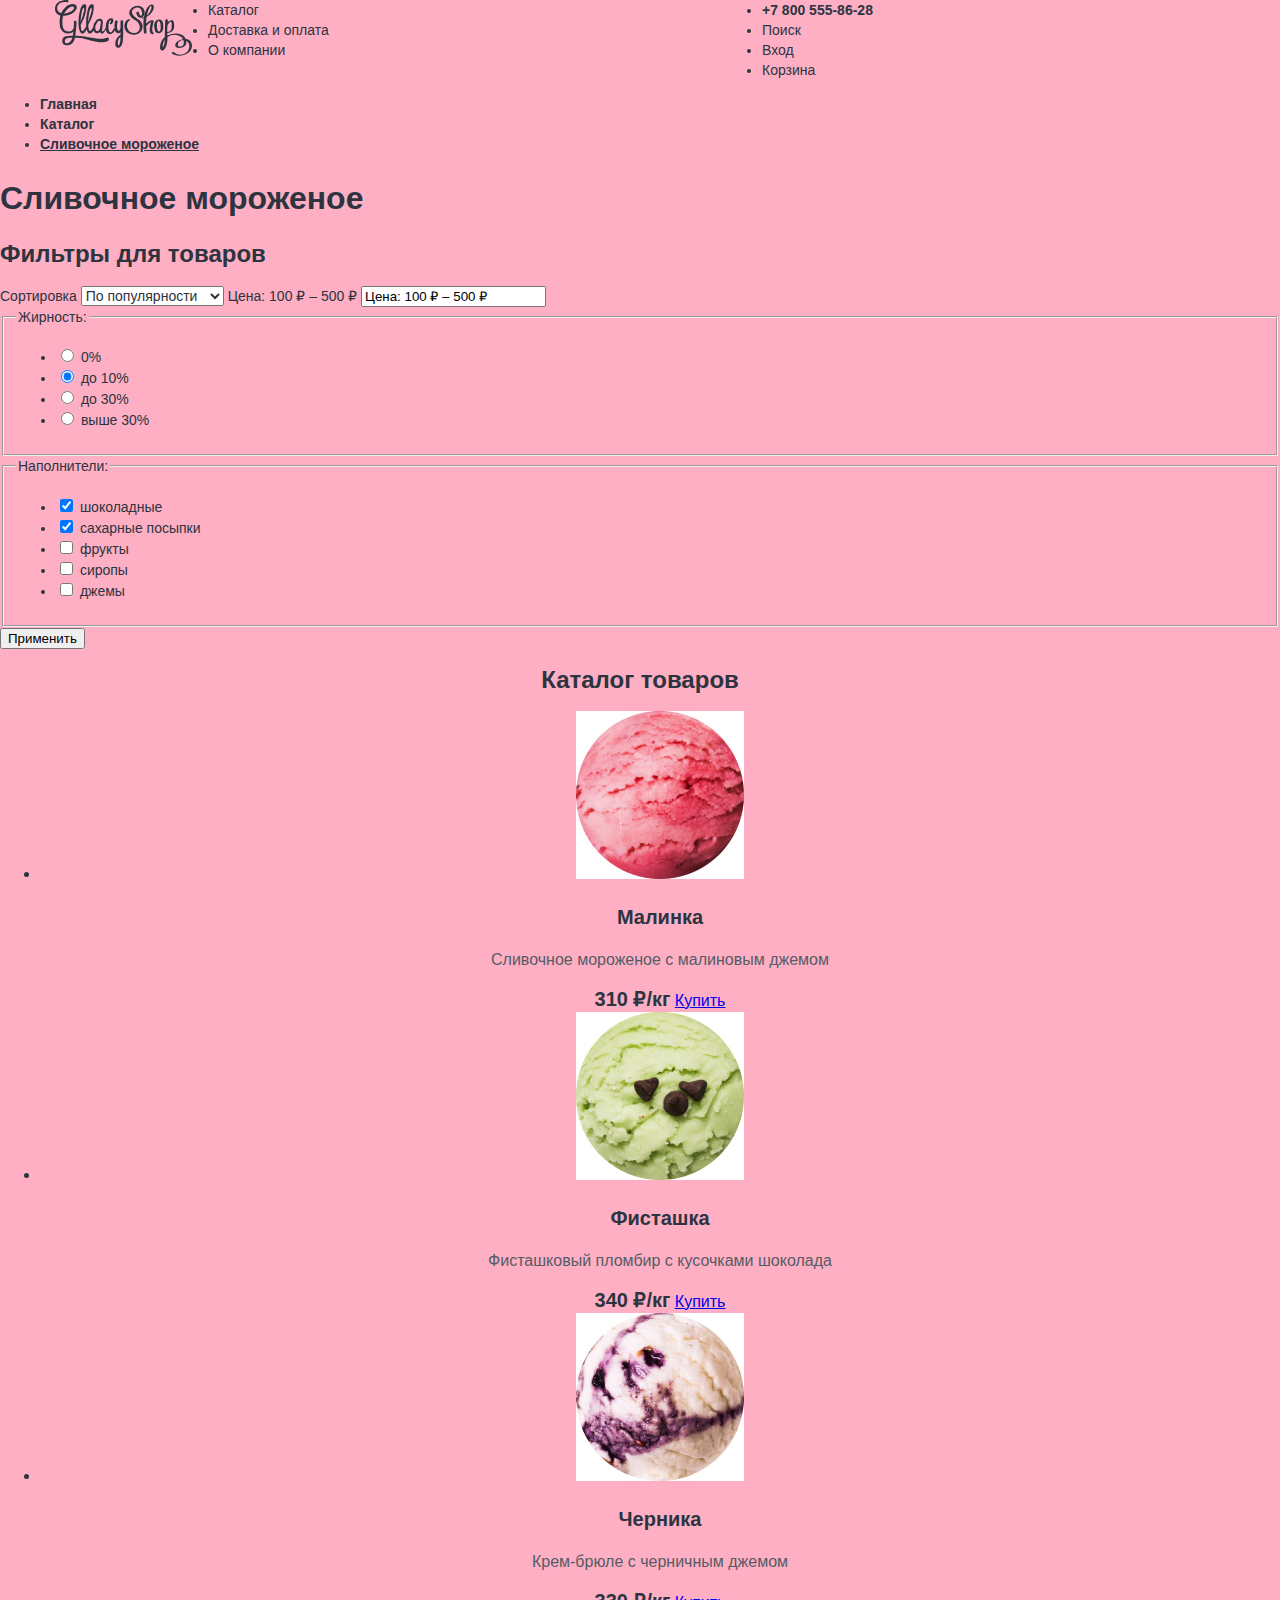
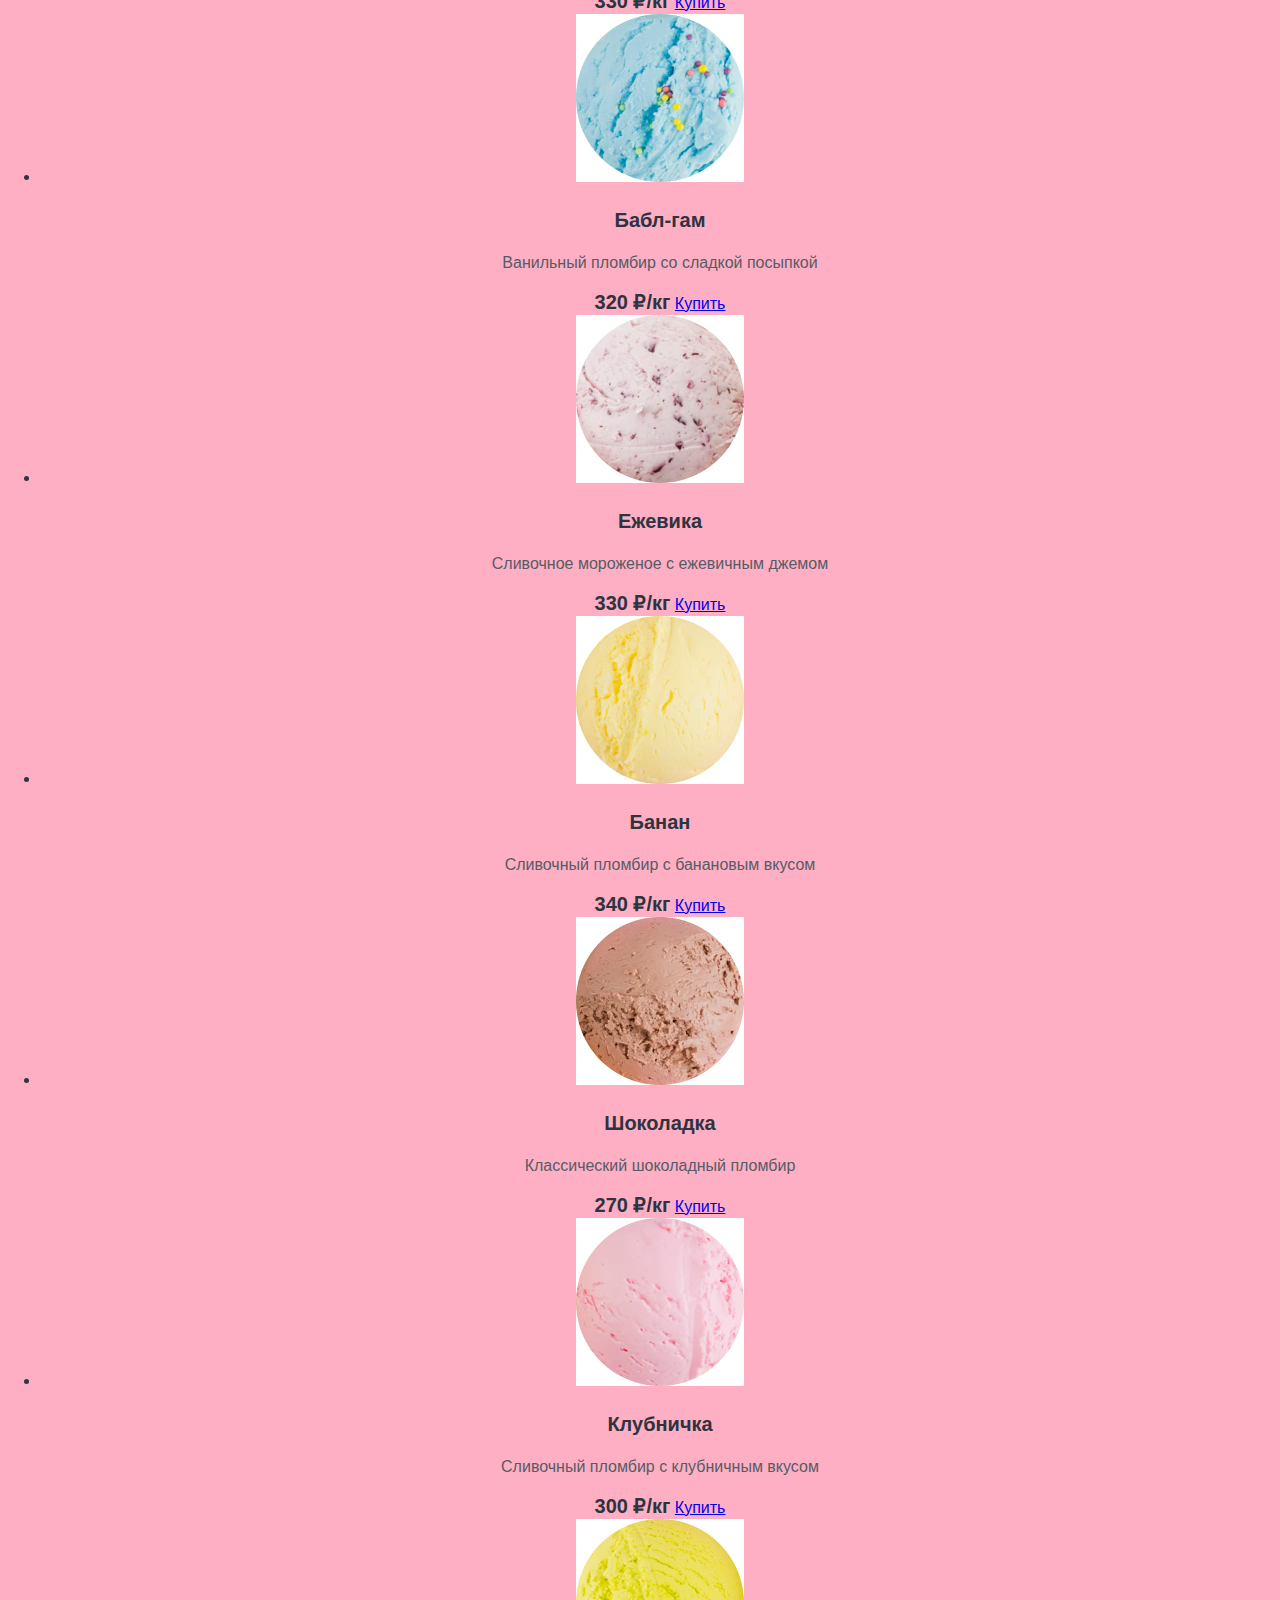
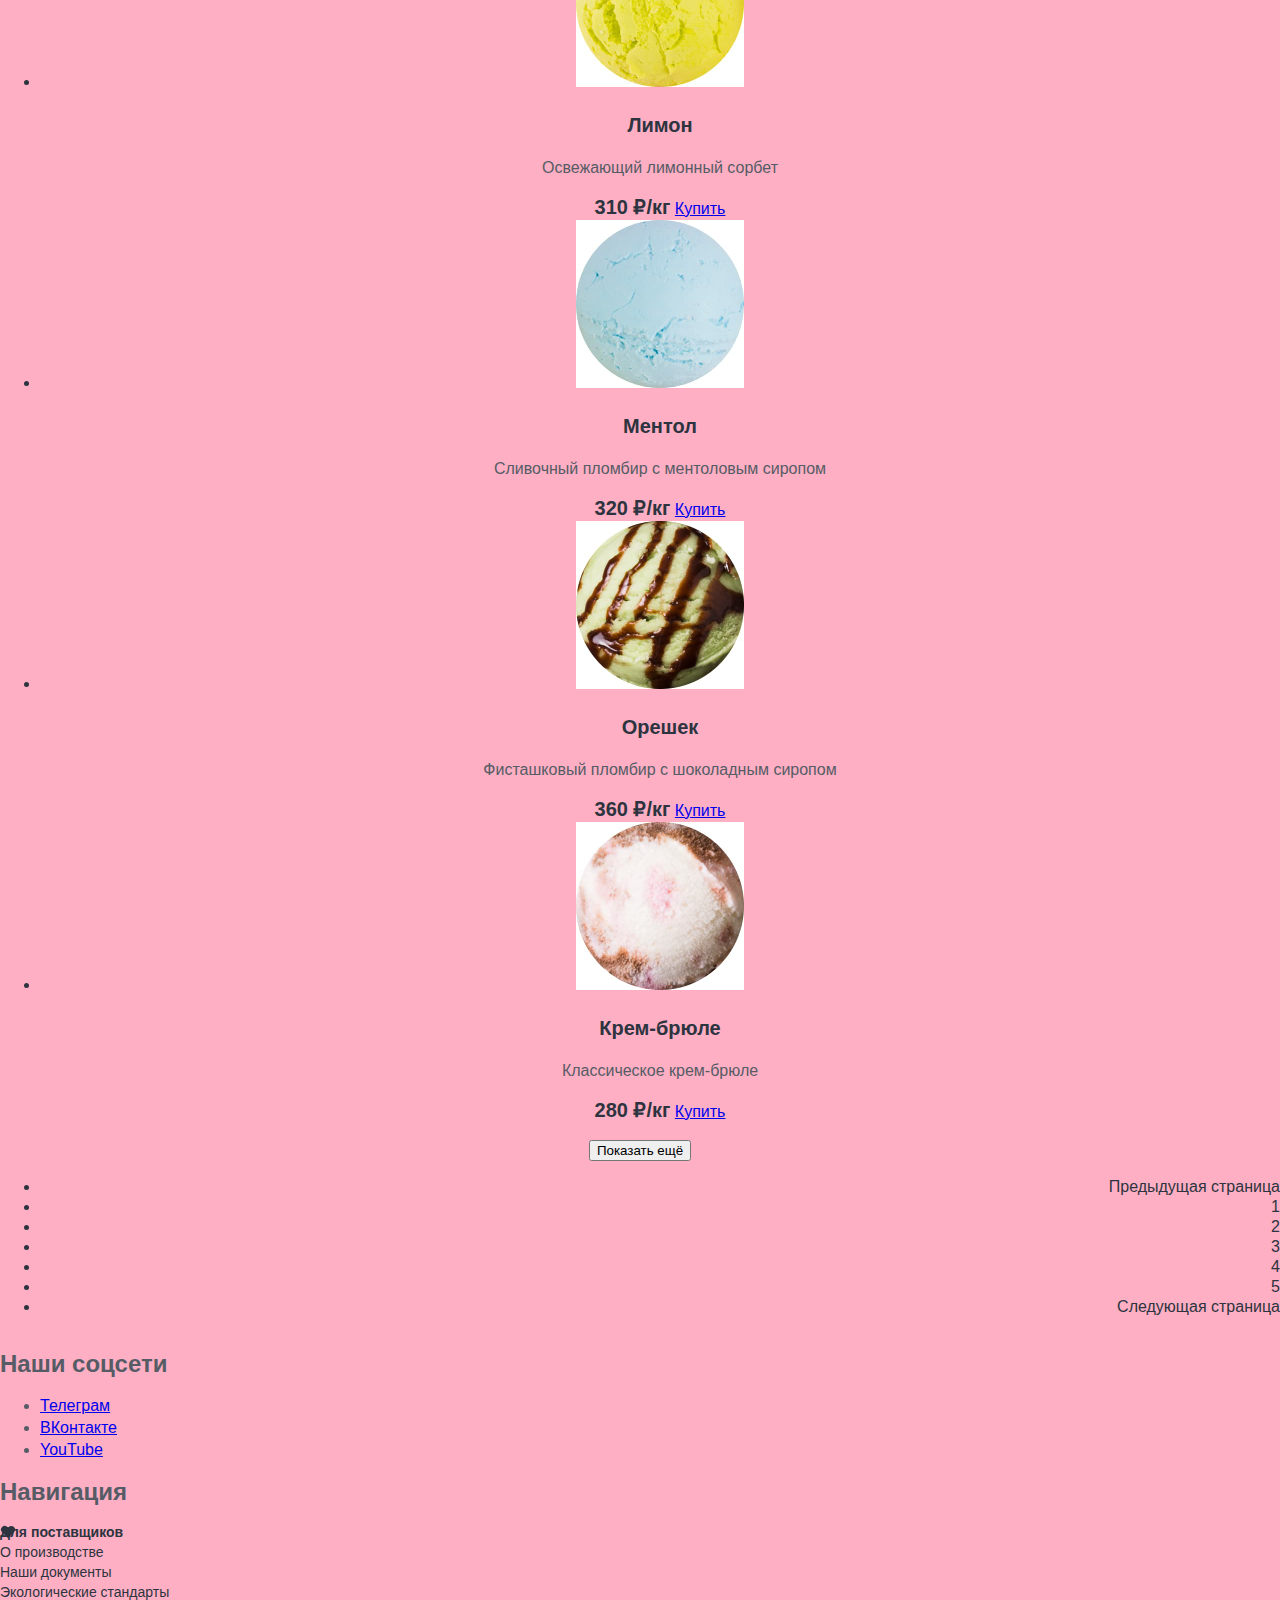
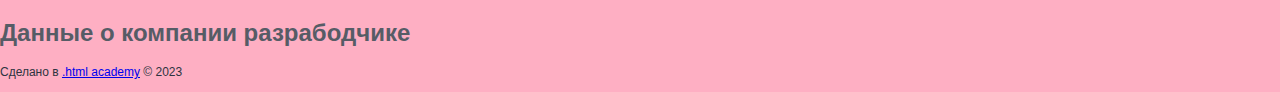
==== commit f6892b9b: "Добавляет сетку хедера" ====
--- a/catalog.html
+++ b/catalog.html
@@ -15,6 +15,7 @@
         <ul class="navigation-list">
           <li class="navigation-item">
             <a class="navigation-link" href="catalog.html">Каталог</a>
+            <!-- подменю
             <ul class="navigation-list navigation-list-catalog">
               <li class="navigation-item">
                 <a class="navigation-link navigation-link-new" href="new.html">Новинки</a>
@@ -32,6 +33,7 @@
                 <a class="navigation-link" href="melorin.html">Мелорин</a>
               </li>
             </ul>
+            -->
           </li>
           <li class="navigation-item">
             <a class="navigation-link" href="delivery_and_payment.html">Доставка и оплата</a>
@@ -65,7 +67,7 @@
       </nav>
     </header>
 
-    <main class="main-index">
+    <main class="main-container main-index">
       <header class="inner-header">
         <ul class="breadcrumbs">
           <li class="breadcrumbs-item">
--- a/styles/styles.css
+++ b/styles/styles.css
@@ -22,7 +22,16 @@
   font-display: swap;
 }
 
+html {
+  height: 100%;
+}
+
 body {
+  margin: 0;
+  display: flex;
+  flex-direction: column;
+  min-height: 100%;
+
   font-family: 'inter', sans-serif;
   font-size: 16px;
   line-height: 22px;
@@ -34,8 +43,29 @@
   color: #2D3440;
 }
 
+.navigation {
+  display: flex;
+  width: 1170px;
+  margin: 0 auto;
+}
+
+.navigation-list {
+  width: 700px;
+  margin: 0;
+  padding: 0;
+}
+
+.navigation-logo {
+  width: 137px;
+  margin-right: 16px;
+}
+
+.navigation-user {
+  max-width: 463px;
+  margin-left: auto;
+}
+
 .navigation-link {
-  font-family: 'inter' sans-serif;
   line-height: 20px;
   color: #2D3440;
   text-align: center;
@@ -46,22 +76,24 @@
   font-weight: 700;
 }
 
+.main-container {
+  flex-grow: 1;
+}
+
 .main-index {
   color: #2D3440;
 }
 
 .main-gallery {
-text-align: left;
+  text-align: left;
 }
 
 .main-gallery-title {
-  font-family: 'inter' sans-serif;
   font-size: 36px;
   line-height: 46px;
 }
 
 .main-text {
-  font-family: 'inter' sans-serif;
   font-size: 18px;
   line-height: 24px;
 }
@@ -71,14 +103,12 @@
 }
 
 .gifts-title {
-  font-family: 'inter' sans-serif;
   font-size: 32px;
   line-height: 46px;
   text-align: center;
 }
 
 .gifts-item {
-  text-align: left;
   background-color: #FF7799;
 }
 
@@ -95,17 +125,16 @@
 }
 
 .gifts-item-title {
-  font-family: 'inter' sans-serif;
   font-size: 24px;
   line-height: 30px;
   text-align: center;
 }
+
 .popular-product {
   text-align: center;
 }
 
 .popular-product-title {
-  font-family: 'inter' sans-serif;
   font-size: 32px;
   line-height: 46px;
 }
@@ -116,7 +145,6 @@
 
 .product-card-title {
   color: #2D3440;
-  font-family: 'inter' sans-serif;
   font-size: 20px;
   line-height: 24px;
 }
@@ -129,13 +157,12 @@
 }
 
 .product-card-price {
-  font-family: 'inter' sans-serif;
   font-size: 20px;
   line-height: 24px;
   color: #2D3440;
 }
 
-.benefits{
+.advantages-container {
   background-image: url("../images/benefits.jpg");
   background-size: 1170px 480px;
   background-repeat: no-repeat;
@@ -145,34 +172,30 @@
 }
 
 .advantages-title {
-  font-family: 'inter' sans-serif;
-  font-size: 32px;
-  line-height: 46px;
-  text-align: center;
+  font-size: 32px;
+  line-height: 46px;
+  text-align: center;
+}
+
+.advantages-item {
+  background-size: 24px 24px;
+  background-repeat: no-repeat;
 }
 
 .advantages-item-ice-cream {
   background-image: url("../images/ice_cream.svg");
-  background-size: 24px 24px;
-  background-repeat: no-repeat;
 }
 
 .advantages-item-sheet {
   background-image: url("../images/sheet.svg");
-  background-size: 24px 24px;
-  background-repeat: no-repeat;
 }
 
 .advantages-item-cow {
   background-image: url("../images/cow.svg");
-  background-size: 24px 24px;
-  background-repeat: no-repeat;
 }
 
 .advantages-item-thermometer {
   background-image: url("../images/thermometer.svg");
-  background-size: 24px 24px;
-  background-repeat: no-repeat;
 }
 
 .advertising {
@@ -206,7 +229,6 @@
 }
 
 .delivery-title {
-  font-family: 'inter' sans-serif;
   font-size: 32px;
   line-height: 46px;
   text-align: left;
@@ -289,28 +311,24 @@
 }
 
 .inner-header-title {
-  font-family: 'inter' sans-serif;
   font-size: 32px;
   line-height: 46px;
   font-weight: 900;
 }
 
 .catalog-filter-title {
-  font-family: 'inter' sans-serif;
   font-size: 14px;
   line-height: 20px;
 }
 
 .select-control {
   color: #2D3440;
-  font-family: 'inter' sans-serif;
   font-size: 14px;
   line-height: 20px;
 }
 
 .catalog-filter-list {
   color: #2D3440;
-  font-family: 'inter' sans-serif;
   font-size: 14px;
   line-height: 20px;
 }
@@ -321,8 +339,12 @@
 
 .pagination-item {
   color: #2D3440;
-  font-family: 'inter' sans-serif;
   font-size: 16px;
   line-height: 20px;
   text-align: right;
 }
+
+.pagination-link {
+  color: #2D3440;
+  text-decoration: none;
+}
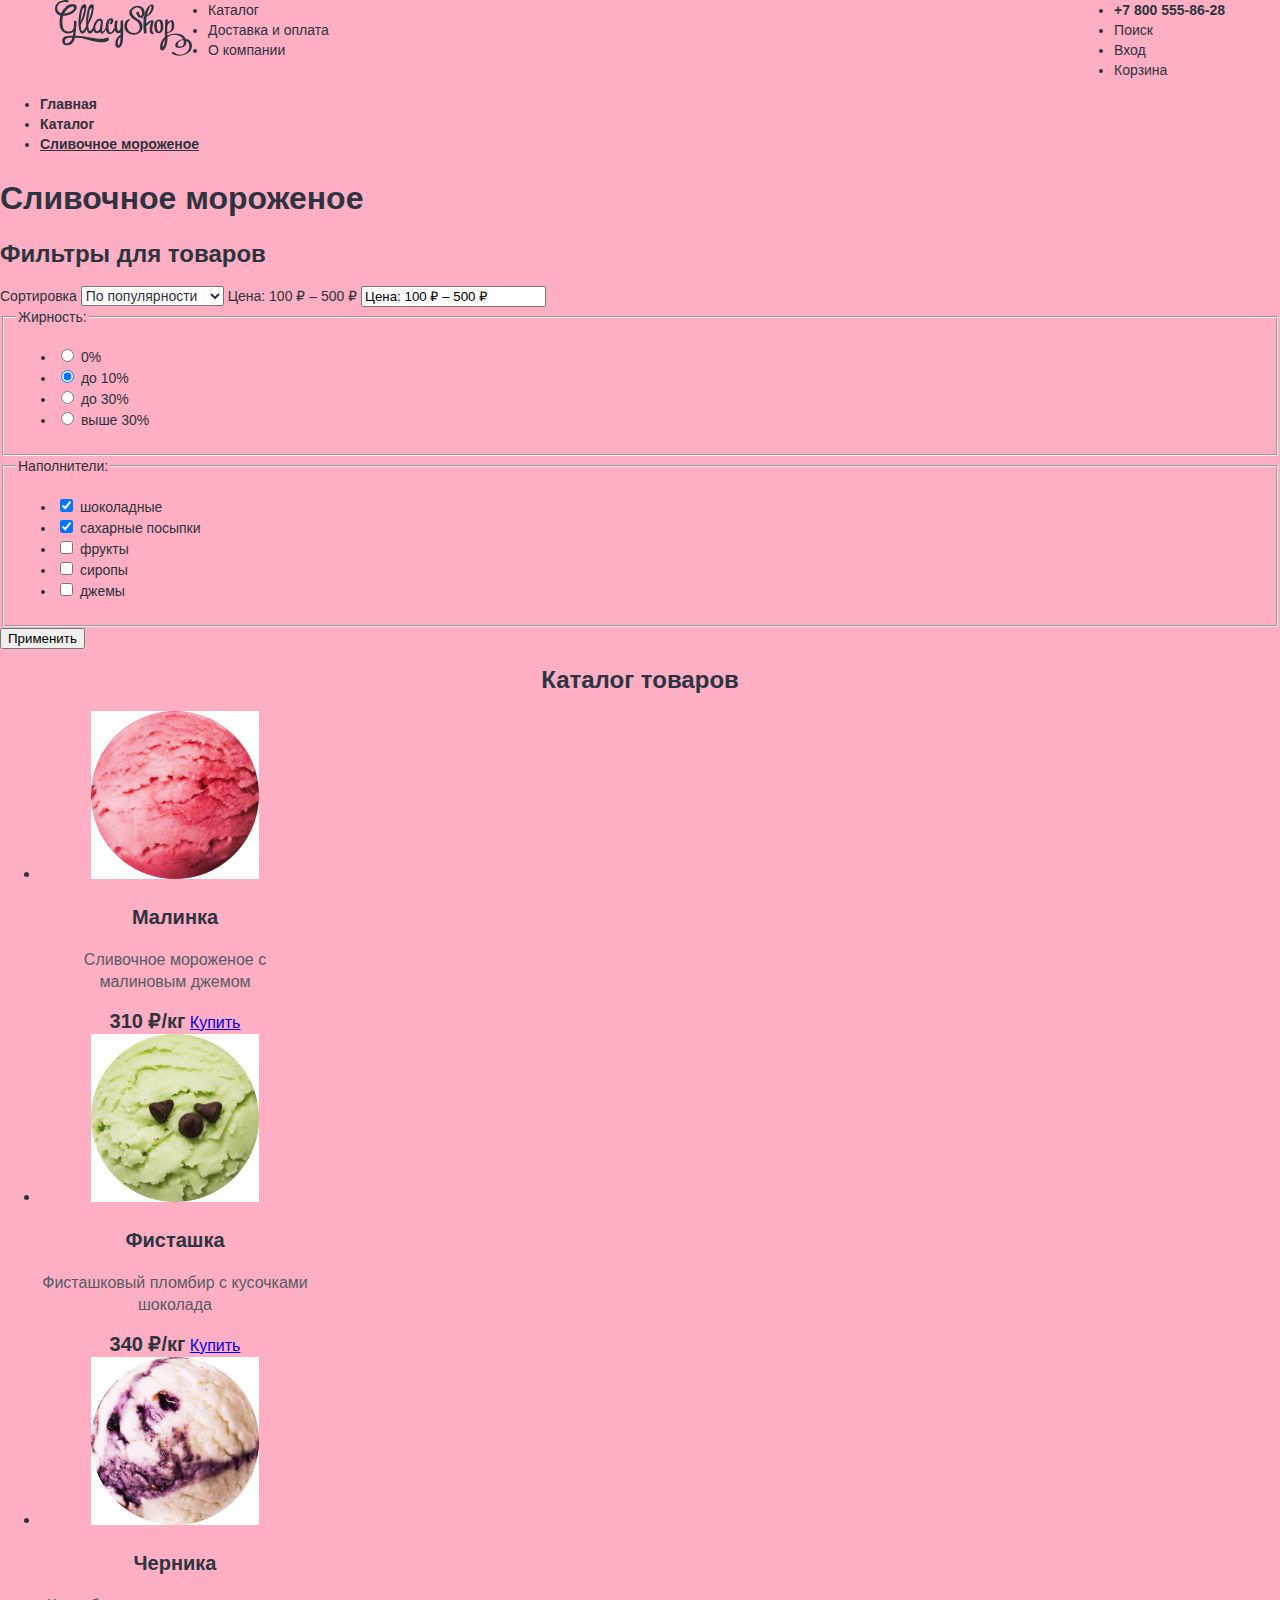
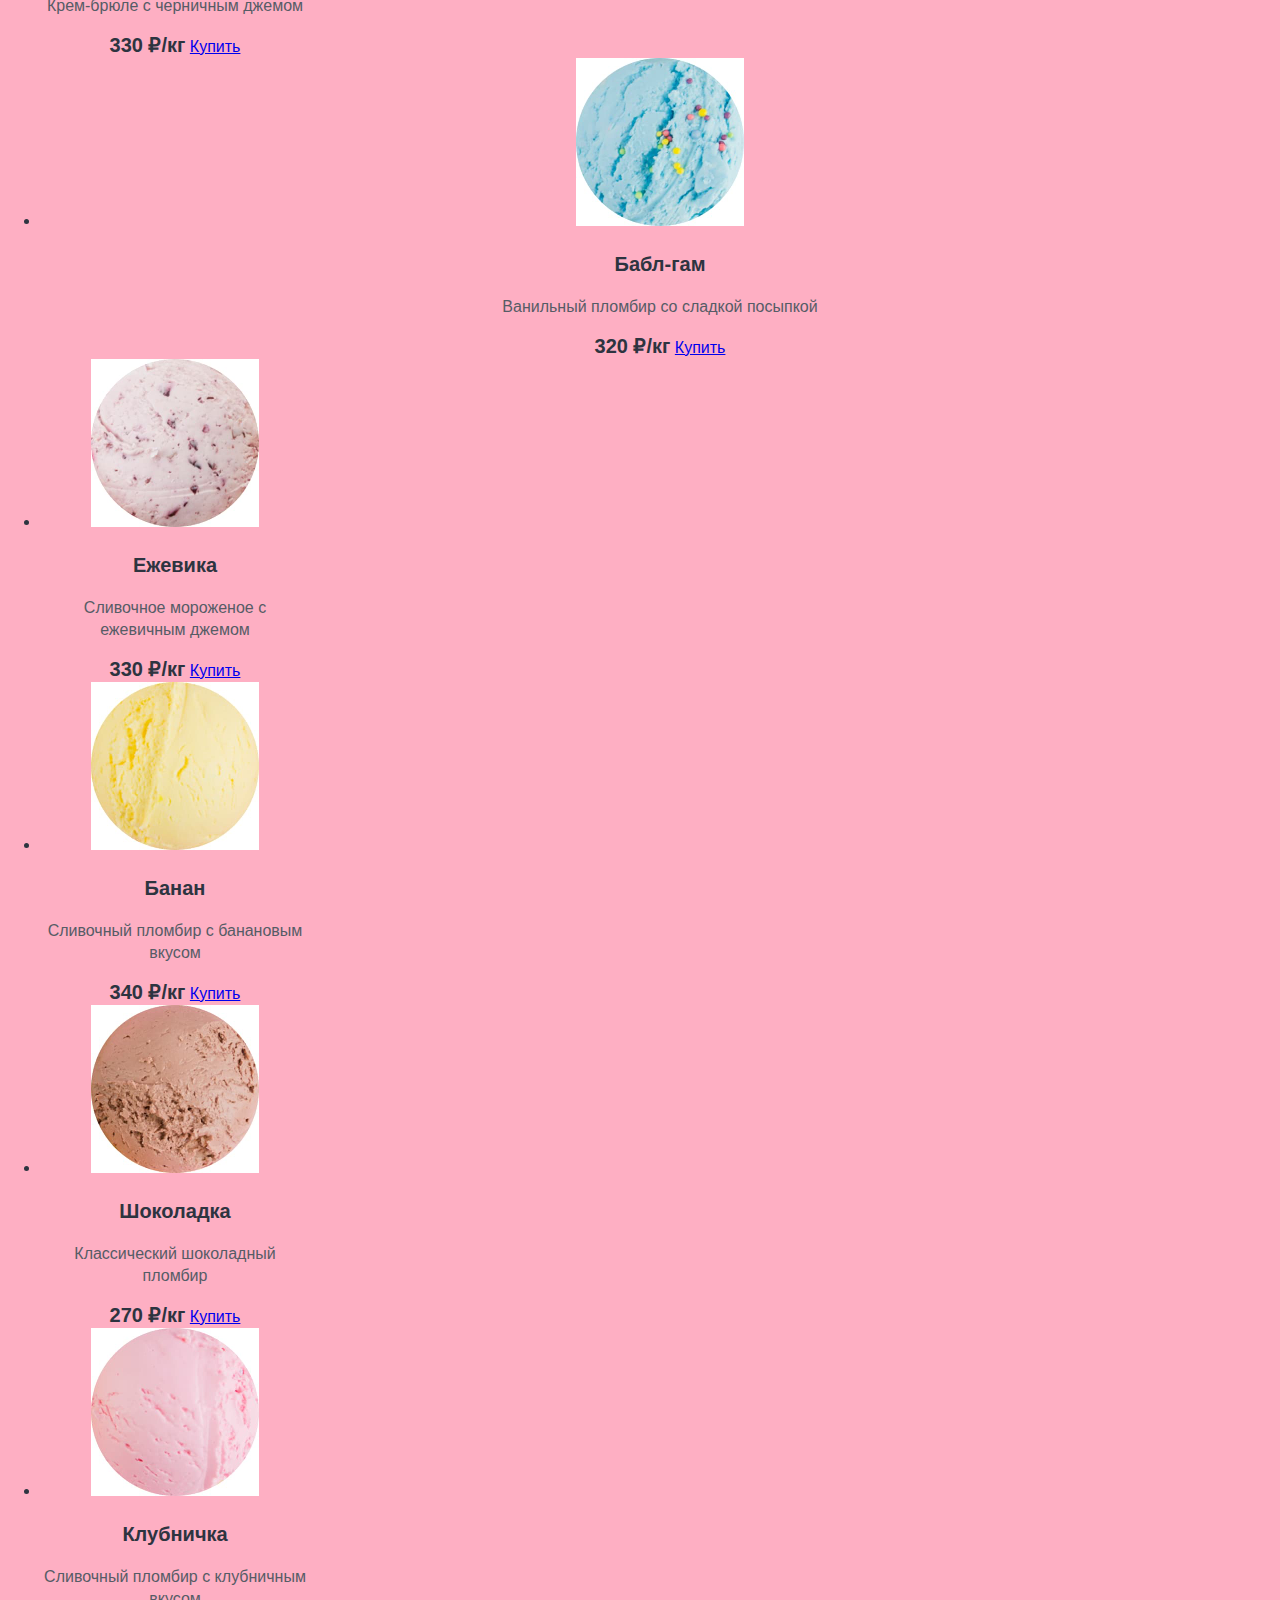
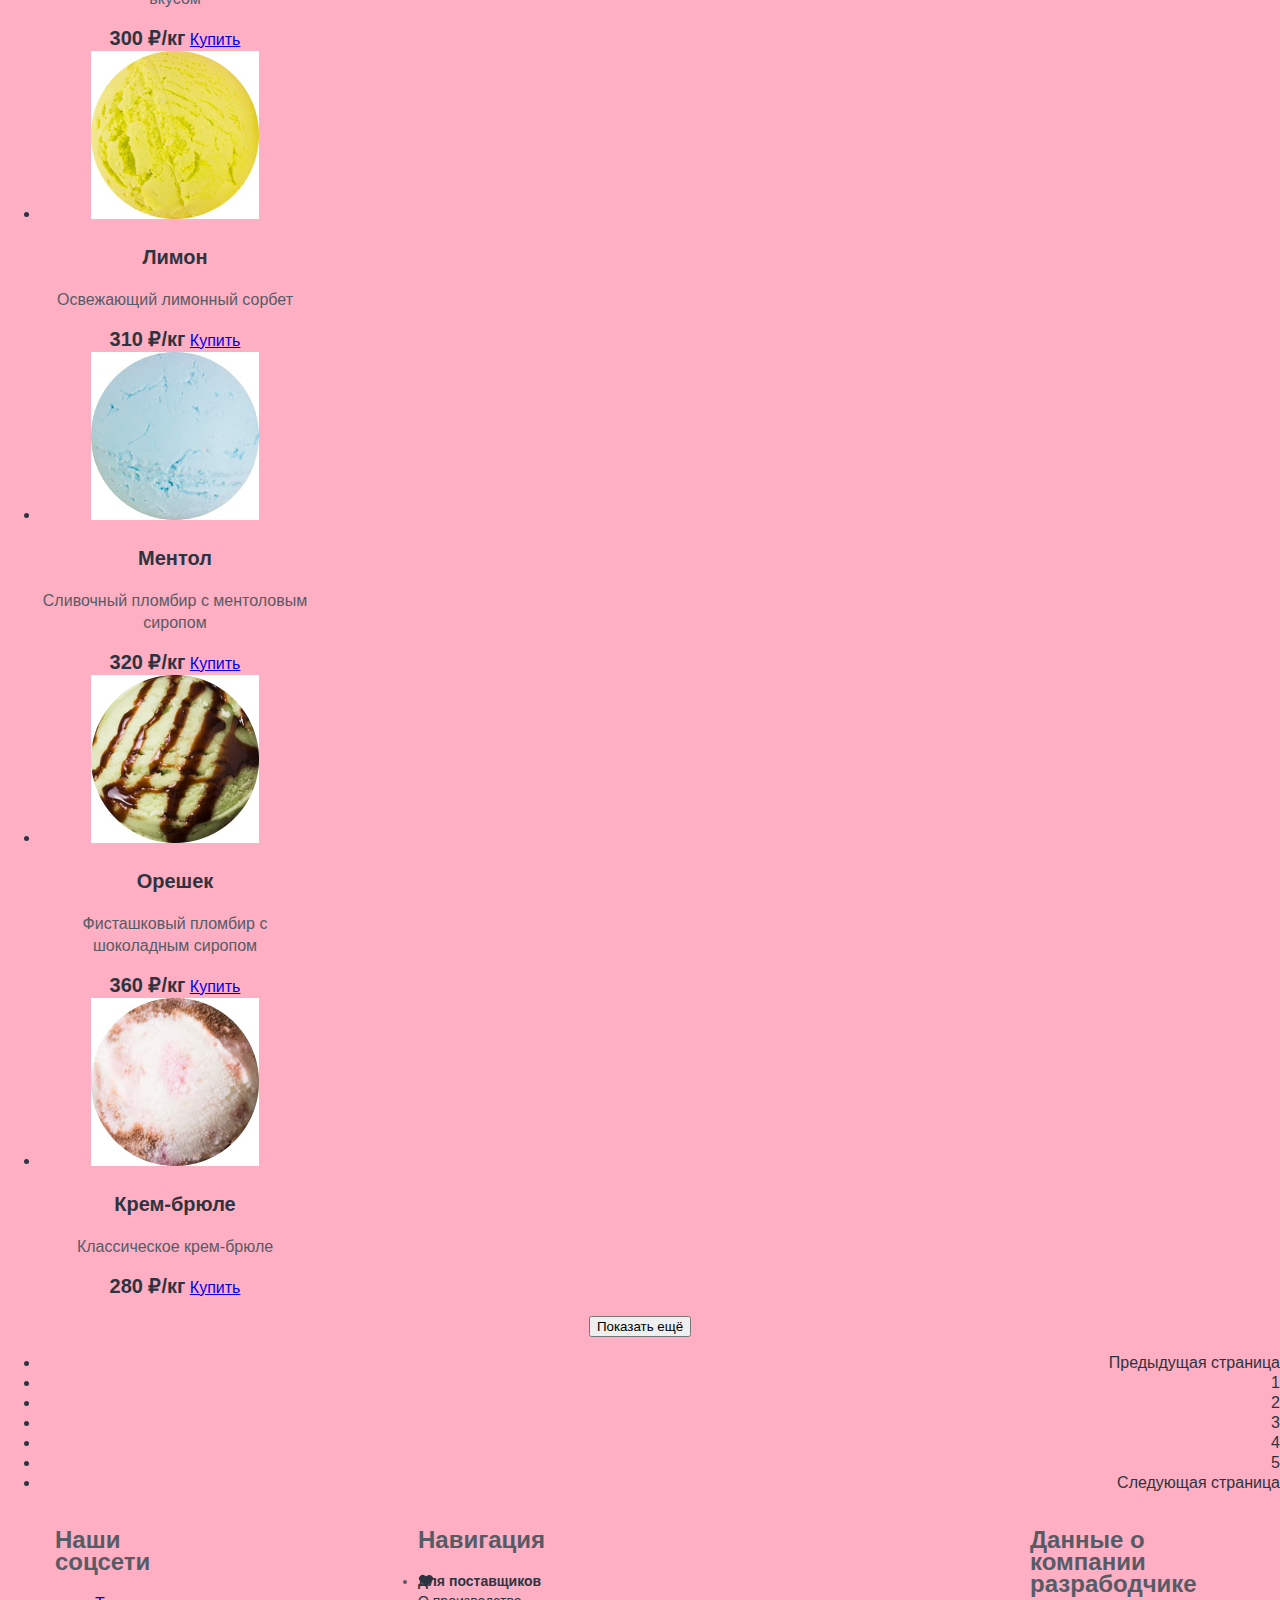
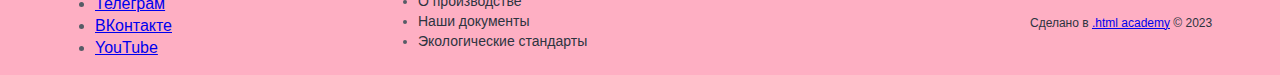
==== commit a4b55915: "добавляет сетку футеру" ====
--- a/catalog.html
+++ b/catalog.html
@@ -333,47 +333,49 @@
     </main>
 
       <footer class="page-footer">
-        <section class="social">
-          <h2 class="visually-hidden">Наши соцсети</h2>
-          <ul class="social-list">
-            <li class="social-item">
-              <a class="button" href="https://t.me/htmlacademy">
-                <span class="visually-hidden">Телеграм</span>
-              </a>
-            </li>
-            <li class="social-item">
-              <a class="button" href="https://vk.com/htmlacademy">
-                <span class="visually-hidden">ВКонтакте</span>
-              </a>
-            </li>
-            <li class="social-item">
-              <a class="button" href="https://www.youtube.com/user/htmlacademyru">
-                <span class="visually-hidden">YouTube</span>
-              </a>
-            </li>
-          </ul>
-        </section>
-        <section class="footer-navigation">
-          <h2 class="visually-hidden">Навигация</h2>
-          <ul class="navigation-list">
-            <li class="navigation-item">
-              <a class="navigation-link navigation-link-heart" href="#">Для поставщиков</a>
-            </li>
-            <li class="navigation-item">
-              <a class="navigation-link" href="#">О производстве</a>
-            </li>
-            <li class="navigation-item">
-              <a class="navigation-link" href="#">Наши документы</a>
-            </li>
-            <li class="navigation-item">
-              <a class="navigation-link" href="#">Экологические стандарты</a>
-            </li>
-          </ul>
-        </section>
-        <section class="htmlacademy">
-          <h2 class="visually-hidden">Данные о компании разрабодчике</h2>
-          <p class="about-text">Сделано в <a class="htmlacademy-link" href="https://htmlacademy.ru/">.html academy</a> &copy; 2023</p>
-        </section>
+        <div class="page-footer-container">
+          <section class="social">
+            <h2 class="visually-hidden">Наши соцсети</h2>
+            <ul class="social-list">
+              <li class="social-item">
+                <a class="button" href="https://t.me/htmlacademy">
+                  <span class="visually-hidden">Телеграм</span>
+                </a>
+              </li>
+              <li class="social-item">
+                <a class="button" href="https://vk.com/htmlacademy">
+                  <span class="visually-hidden">ВКонтакте</span>
+                </a>
+              </li>
+              <li class="social-item">
+                <a class="button" href="https://www.youtube.com/user/htmlacademyru">
+                  <span class="visually-hidden">YouTube</span>
+                </a>
+              </li>
+            </ul>
+          </section>
+          <section class="footer-navigation">
+            <h2 class="visually-hidden">Навигация</h2>
+            <ul class="navigation-list">
+              <li class="navigation-item">
+                <a class="navigation-link navigation-link-heart" href="#">Для поставщиков</a>
+              </li>
+              <li class="navigation-item">
+                <a class="navigation-link" href="#">О производстве</a>
+              </li>
+              <li class="navigation-item">
+                <a class="navigation-link" href="#">Наши документы</a>
+              </li>
+              <li class="navigation-item">
+                <a class="navigation-link" href="#">Экологические стандарты</a>
+              </li>
+            </ul>
+          </section>
+          <section class="htmlacademy">
+            <h2 class="visually-hidden">Данные о компании разрабодчике</h2>
+            <p class="about-text">Сделано в <a class="htmlacademy-link" href="https://htmlacademy.ru/">.html academy</a> &copy; 2023</p>
+          </section>
+        </div>
       </footer>
   </body>
 </html>
--- a/styles/styles.css
+++ b/styles/styles.css
@@ -50,9 +50,10 @@
 }
 
 .navigation-list {
-  width: 700px;
   margin: 0;
   padding: 0;
+  font-size: 14px;
+  line-height: 20px;
 }
 
 .navigation-logo {
@@ -80,6 +81,11 @@
   flex-grow: 1;
 }
 
+.page-container {
+  width: 1170px;
+  margin: 0 auto;
+}
+
 .main-index {
   color: #2D3440;
 }
@@ -102,6 +108,13 @@
   color: #2D3440;
 }
 
+.gifts-list {
+  display: flex;
+  justify-content: space-between;
+  margin: 0;
+  padding: 0;
+}
+
 .gifts-title {
   font-size: 32px;
   line-height: 46px;
@@ -109,6 +122,7 @@
 }
 
 .gifts-item {
+  width: 570px;
   background-color: #FF7799;
 }
 
@@ -137,6 +151,17 @@
 .popular-product-title {
   font-size: 32px;
   line-height: 46px;
+}
+
+.popular-product-list {
+  display: flex;
+  justify-content: space-between;
+  margin: 0;
+  padding: 0;
+}
+
+.popular-product-item {
+  width: 270px;
 }
 
 .product-card-link {
@@ -162,6 +187,17 @@
   color: #2D3440;
 }
 
+.advertising-email-container {
+  display: flex;
+  justify-content: space-between;
+  margin: 0;
+  padding: 0;
+}
+
+.advertising-email {
+  width: 570px;
+}
+
 .advantages-container {
   background-image: url("../images/benefits.jpg");
   background-size: 1170px 480px;
@@ -275,9 +311,30 @@
   line-height: 20px;
 }
 
-.navigation-list {
-  font-size: 14px;
-  line-height: 20px;
+.page-footer {
+  margin: 0;
+  padding: 0;
+}
+
+.page-footer-container {
+  display: flex;
+  width: 1170px;
+  margin: 0 auto;
+}
+
+.social {
+  width: 104px;
+  margin-right: 259px;
+}
+
+/* .footer-navigation {
+  width: 356px;
+  margin-right: 259px;
+} */
+
+.htmlacademy {
+  margin-left: auto;
+  width: 195px;
 }
 
 .navigation-link-heart {
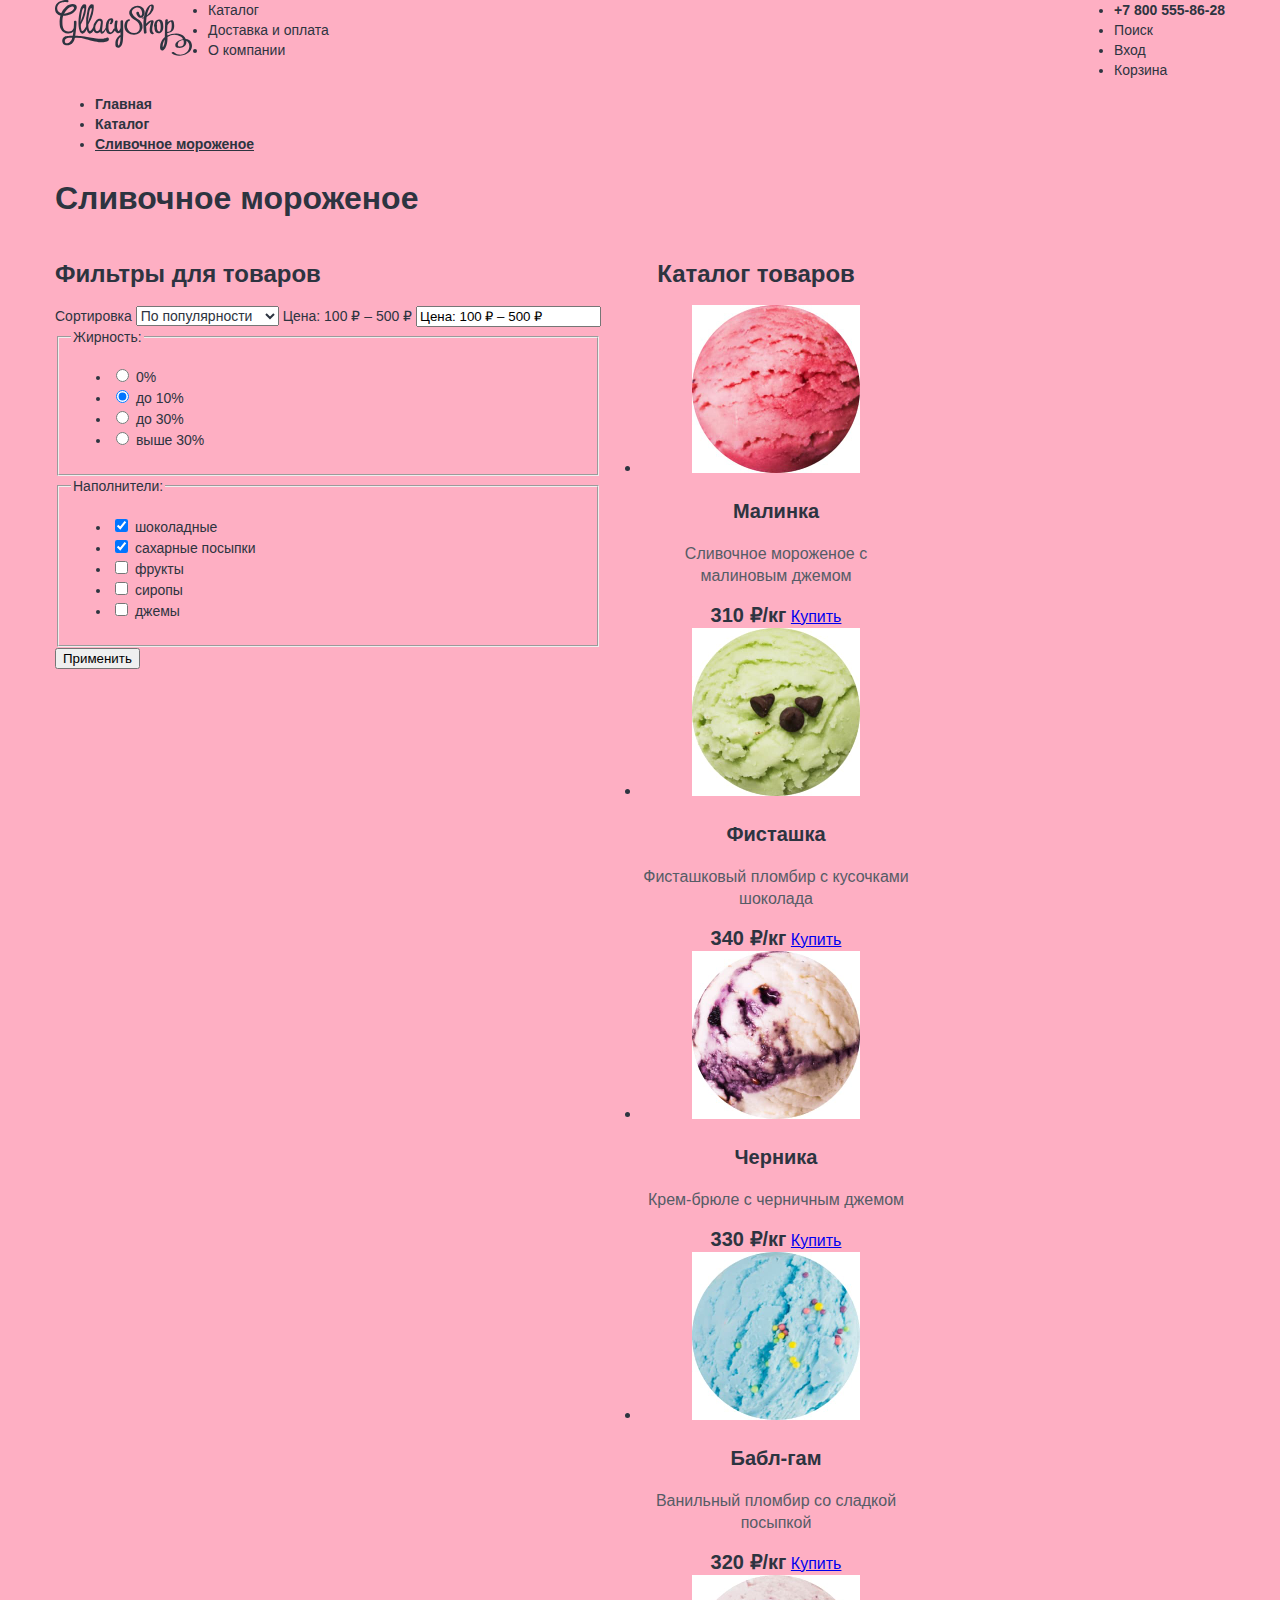
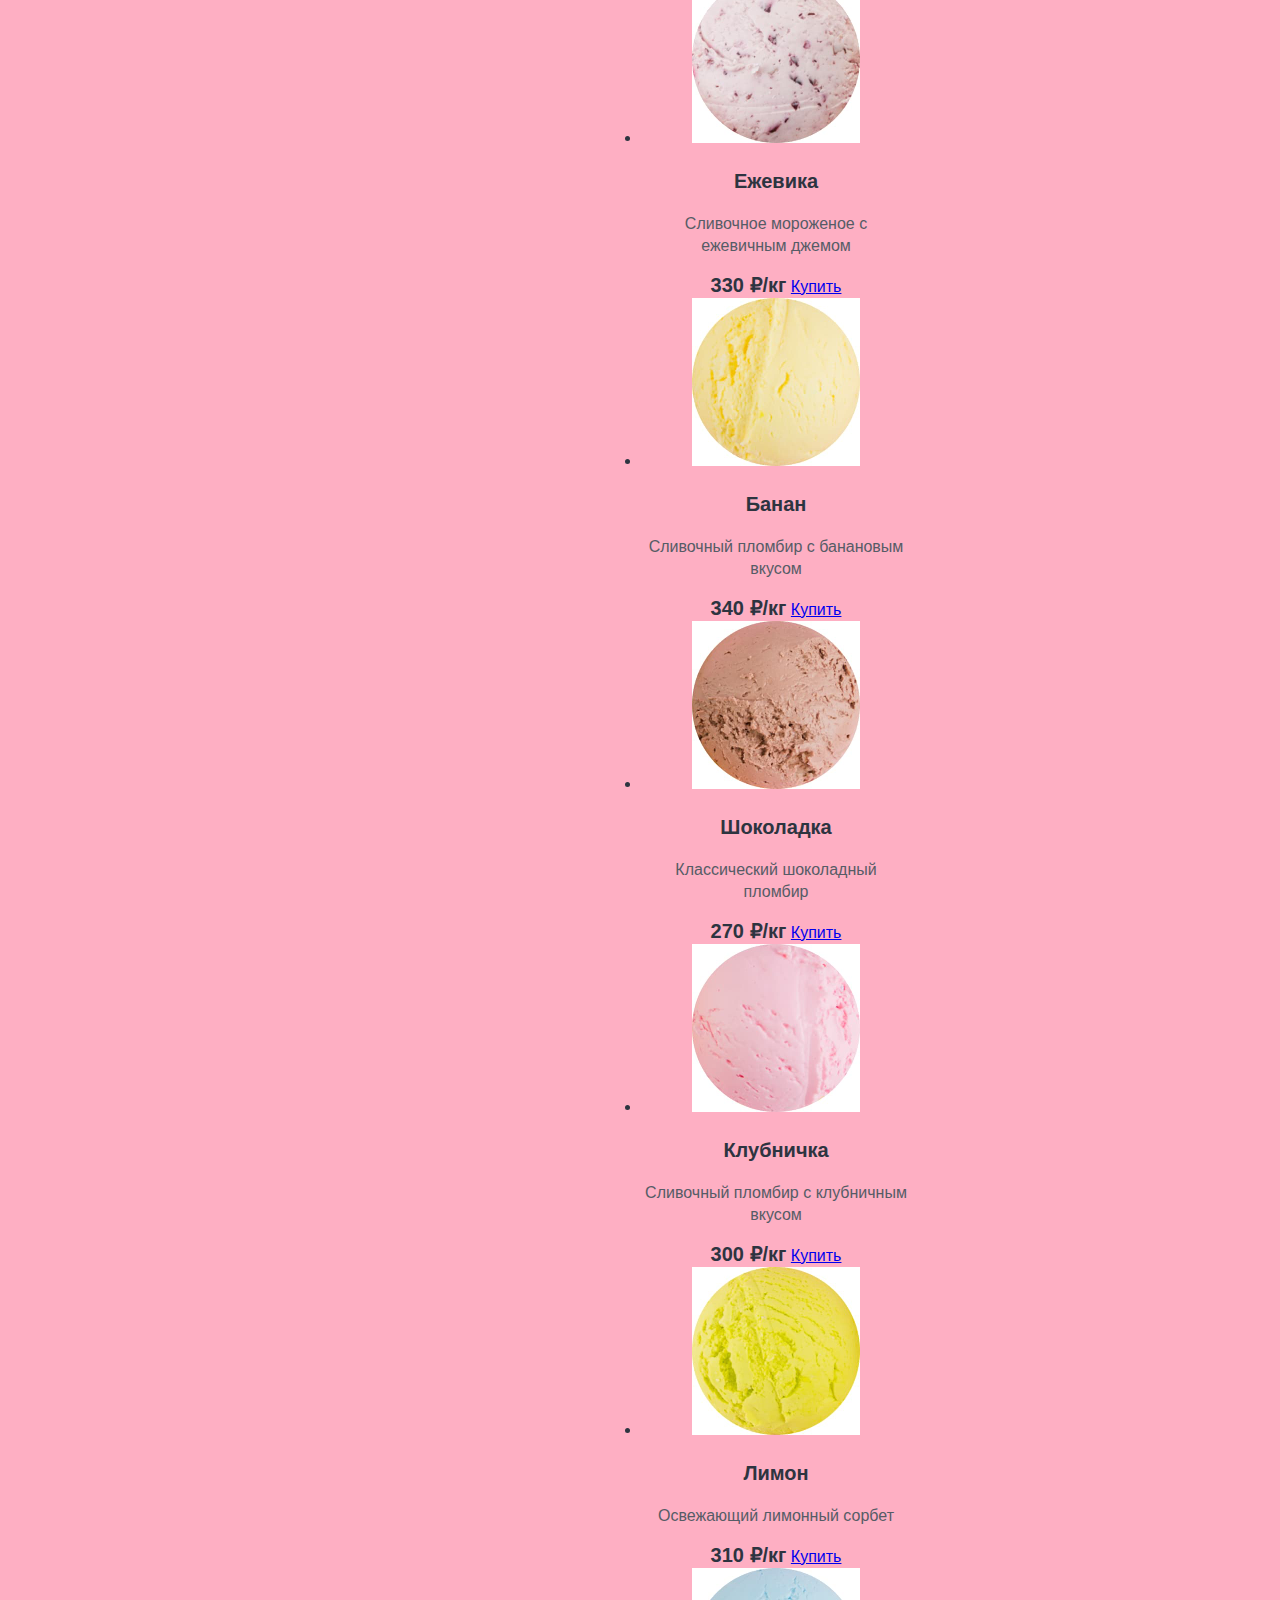
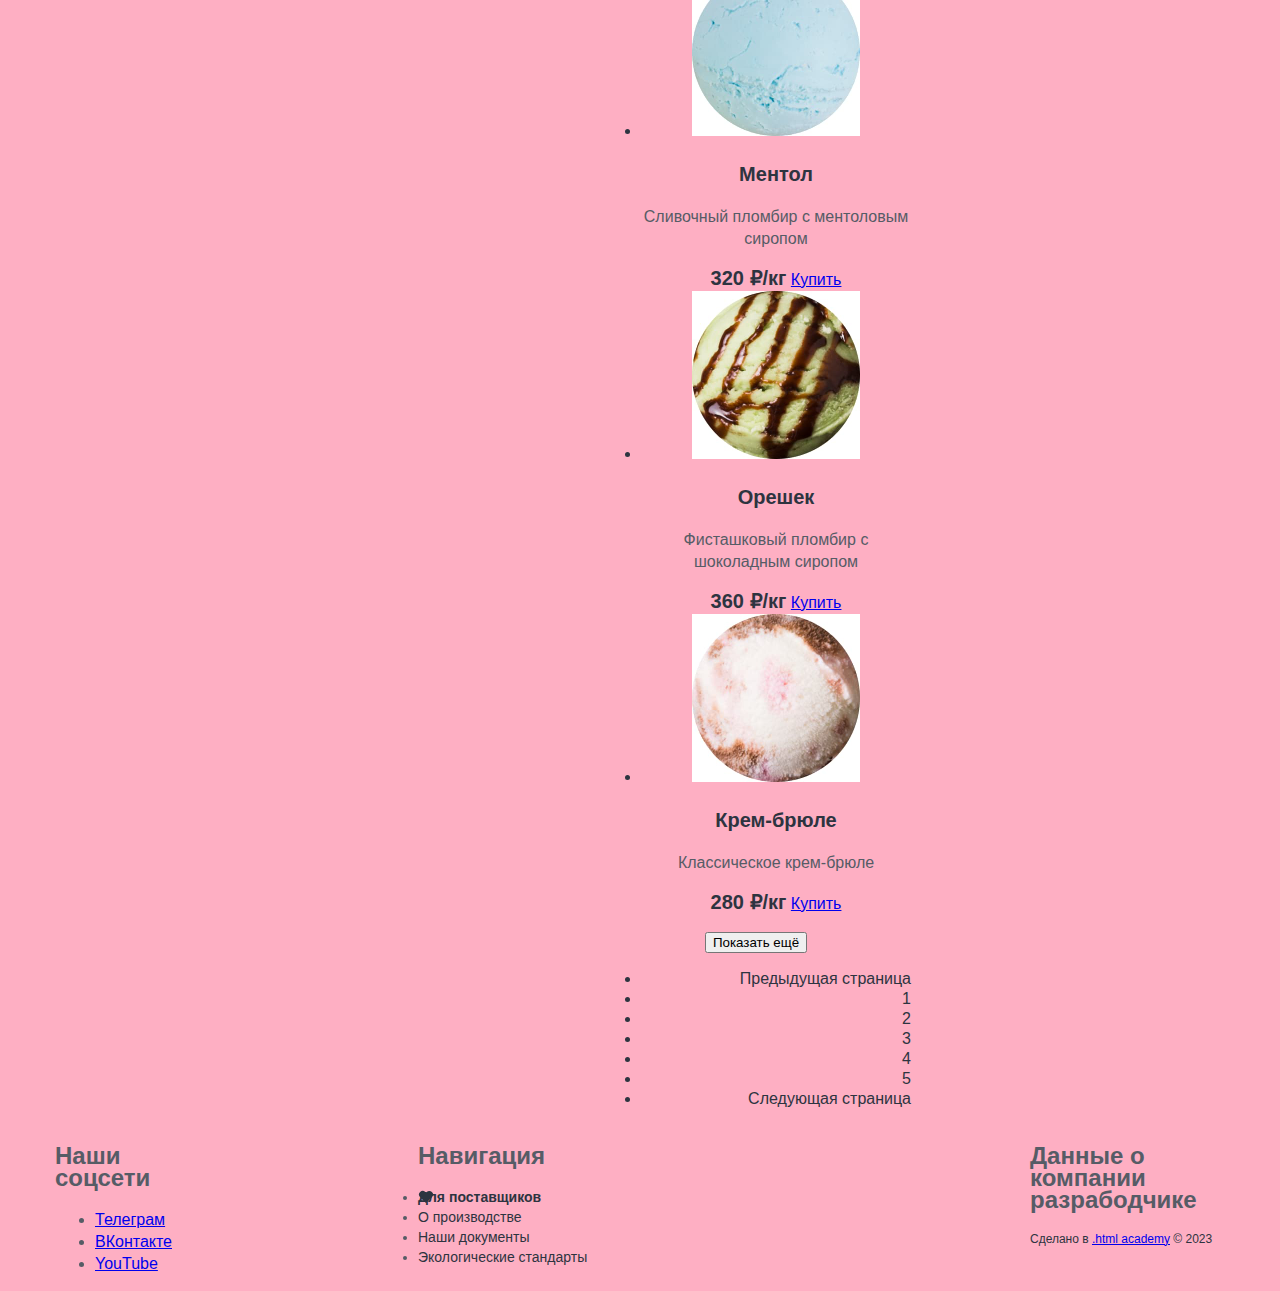
==== commit b6286a64: "Добавляет классы" ====
--- a/catalog.html
+++ b/catalog.html
@@ -68,268 +68,274 @@
     </header>
 
     <main class="main-container main-index">
-      <header class="inner-header">
-        <ul class="breadcrumbs">
-          <li class="breadcrumbs-item">
-            <a class="breadcrumbs-link" href="index.html">Главная</a>
-          </li>
-          <li class="breadcrumbs-item">
-            <a class="breadcrumbs-link" href="catalog.html">Каталог</a>
-          </li>
-          <li class="breadcrumbs-item">
-            <a class="breadcrumbs-link breadcrumbs-link-active">Сливочное мороженое</a>
-          </li>
-        </ul>
-        <h1 class="inner-header-title">Сливочное мороженое</h1>
-      </header>
-      <section class="filter">
-        <h2 class="visually-hidden">Фильтры для товаров</h2>
-        <form class="catalog-filter" action="https://echo.htmlacademy.ru/" method="get">
-          <label class="catalog-filter-title">Сортировка
-            <select class="select-control">
-              <option value="popular">По популярности</option>
-              <option value="cheap">Сначала дешёвые</option>
-              <option value="expensive">Сначала дорогие</option>
-            </select>
-          </label>
-          <!-- начало пока намеченного блока  -->
-          <label class="catalog-filter-title"> Цена: 100 ₽ – 500 ₽
-            <input type="text" value="Цена: 100 ₽ – 500 ₽">
-          </label>
-         <!-- конец пока намеченного блока  -->
-          <fieldset class="catalog-filter-group">
-            <legend class="catalog-filter-title">Жирность:</legend>
-            <ul class="catalog-filter-list">
-              <li class="catalog-filter-item">
-                <label class="control">
-                  <input class="control-input" type="radio" name="product-fat-content" value="0%" >
-                  0%
-                </label>
-              </li>
-              <li class="catalog-filter-item">
-                <label class="control">
-                  <input class="control-input" type="radio" name="product-fat-content" value="to 10%" checked>
-                  до 10%
-                </label>
-              </li>
-              <li class="catalog-filter-item">
-                <label class="control">
-                  <input class="control-input" type="radio" name="product-fat-content" value="to 30%">
-                  до 30%
-                </label>
-              </li>
-              <li class="catalog-filter-item">
-                <label class="control">
-                  <input class="control-input" type="radio" name="product-fat-content" value="above 30%">
-                  выше 30%
-                </label>
+      <div class="page-container">
+        <header class="inner-header">
+          <ul class="breadcrumbs">
+            <li class="breadcrumbs-item">
+              <a class="breadcrumbs-link" href="index.html">Главная</a>
+            </li>
+            <li class="breadcrumbs-item">
+              <a class="breadcrumbs-link" href="catalog.html">Каталог</a>
+            </li>
+            <li class="breadcrumbs-item">
+              <a class="breadcrumbs-link breadcrumbs-link-active">Сливочное мороженое</a>
+            </li>
+          </ul>
+          <h1 class="inner-header-title">Сливочное мороженое</h1>
+        </header>
+        <div class="filter-catalog-container">
+          <section class="filter">
+            <h2 class="visually-hidden">Фильтры для товаров</h2>
+            <form class="catalog-filter" action="https://echo.htmlacademy.ru/" method="get">
+              <label class="catalog-filter-title">Сортировка
+                <select class="select-control">
+                  <option value="popular">По популярности</option>
+                  <option value="cheap">Сначала дешёвые</option>
+                  <option value="expensive">Сначала дорогие</option>
+                </select>
+              </label>
+              <!-- начало пока намеченного блока  -->
+              <label class="catalog-filter-title"> Цена: 100 ₽ – 500 ₽
+                <input type="text" value="Цена: 100 ₽ – 500 ₽">
+              </label>
+            <!-- конец пока намеченного блока  -->
+              <fieldset class="catalog-filter-group">
+                <legend class="catalog-filter-title">Жирность:</legend>
+                <ul class="catalog-filter-list">
+                  <li class="catalog-filter-item">
+                    <label class="control">
+                      <input class="control-input" type="radio" name="product-fat-content" value="0%" >
+                      0%
+                    </label>
+                  </li>
+                  <li class="catalog-filter-item">
+                    <label class="control">
+                      <input class="control-input" type="radio" name="product-fat-content" value="to 10%" checked>
+                      до 10%
+                    </label>
+                  </li>
+                  <li class="catalog-filter-item">
+                    <label class="control">
+                      <input class="control-input" type="radio" name="product-fat-content" value="to 30%">
+                      до 30%
+                    </label>
+                  </li>
+                  <li class="catalog-filter-item">
+                    <label class="control">
+                      <input class="control-input" type="radio" name="product-fat-content" value="above 30%">
+                      выше 30%
+                    </label>
+                  </li>
+                </ul>
+              </fieldset>
+
+              <fieldset class="catalog-filter-group">
+                <legend class="catalog-filter-title">Наполнители:</legend>
+                <ul class="catalog-filter-list">
+                  <li class="catalog-filter-item">
+                    <label class="control">
+                      <input class="control-input" type="checkbox" name="chocolate" checked>
+                      шоколадные
+                    </label>
+                  </li>
+                  <li class="catalog-filter-item">
+                    <label class="control">
+                      <input class="control-input" type="checkbox" name="sugar-sprinkles" checked>
+                      сахарные посыпки
+                    </label>
+                  </li>
+                  <li class="catalog-filter-item">
+                    <label class="control">
+                      <input class="control-input" type="checkbox" name="fruit">
+                      фрукты
+                    </label>
+                  </li>
+                  <li class="catalog-filter-item">
+                    <label class="control">
+                      <input class="control-input" type="checkbox" name="syrups">
+                      сиропы
+                    </label>
+                  </li>
+                  <li class="catalog-filter-item">
+                    <label class="control">
+                      <input class="control-input" type="checkbox" name="jams">
+                      джемы
+                    </label>
+                  </li>
+                </ul>
+              </fieldset>
+              <button class="button" type="submit">Применить</button>
+            </form>
+          </section>
+          <section class="catalog-product">
+            <h2 class="visually-hidden">Каталог товаров</h2>
+            <ul class="product-list">
+              <li class="popular-product-item">
+                <a class="product-card-link" href="product.html">
+                  <img class="product-card-image" src="images/catalog/raspberry_ice_cream.jpg" width="168" height="168" alt="" aria-hidden="true">
+                  <h3 class="product-card-title">Малинка</h3>
+                </a>
+                <p class="basic-text">Сливочное мороженое с малиновым джемом</p>
+                <strong class="product-card-price">310 ₽/кг</strong>
+                <a class="product-card-button button" href="#">
+                  <span class="visually-hidden"> Купить</span>
+                </a>
+              </li>
+              <li class="popular-product-item">
+                <a class="product-card-link" href="product.html">
+                  <img class="product-card-image" src="images/catalog/pistachio_ice_cream.jpg" width="168" height="168" alt="" aria-hidden="true">
+                  <h3 class="product-card-title">Фисташка</h3>
+                </a>
+                <p class="basic-text">Фисташковый пломбир с кусочками шоколада</p>
+                <strong class="product-card-price">340 ₽/кг</strong>
+                <a class="product-card-button button" href="#">
+                  <span class="visually-hidden">Купить</span>
+                </a>
+              </li>
+              <li class="popular-product-item">
+                <a class="product-card-link" href="product.html">
+                  <img class="product-card-image" src="images/catalog/blueberry_ice_cream.jpg" width="168" height="168" alt="" aria-hidden="true">
+                  <h3 class="product-card-title">Черника</h3>
+                </a>
+                <p class="basic-text">Крем-брюле с черничным джемом</p>
+                <strong class="product-card-price">330 ₽/кг</strong>
+                <a class="product-card-button button" href="#">
+                  <span class="visually-hidden">Купить</span>
+                </a>
+              </li>
+              <li class="popular-product-item">
+                <a class="product-card-link" href="product.html">
+                  <img class="product-card-image" src="images/catalog/bubble_gum_ice_cream.jpg" width="168" height="168" alt="" aria-hidden="true">
+                  <h3 class="product-card-title">Бабл-гам</h3>
+                </a>
+                <p class="basic-text">Ванильный пломбир со сладкой посыпкой</p>
+                <strong class="product-card-price">320 ₽/кг</strong>
+                <a class="product-card-button button" href="#">
+                  <span class="visually-hidden">Купить</span>
+                </a>
+              </li>
+              <li class="popular-product-item">
+                <a class="product-card-link" href="product.html">
+                  <img class="product-card-image" src="images/catalog/blackberry_ice_cream.jpg" width="168" height="168" alt="" aria-hidden="true">
+                  <h3 class="product-card-title">Ежевика</h3>
+                </a>
+                <p class="basic-text">Сливочное мороженое с ежевичным джемом</p>
+                <strong class="product-card-price">330 ₽/кг</strong>
+                <a class="product-card-button button" href="#">
+                  <span class="visually-hidden">Купить</span>
+                </a>
+              </li>
+              <li class="popular-product-item">
+                <a class="product-card-link" href="product.html">
+                  <img class="product-card-image" src="images/catalog/banana_ice_cream.jpg" width="168" height="168" alt="" aria-hidden="true">
+                  <h3 class="product-card-title">Банан</h3>
+                </a>
+                <p class="basic-text">Сливочный пломбир с банановым вкусом</p>
+                <strong class="product-card-price">340 ₽/кг</strong>
+                <a class="product-card-button button" href="#">
+                  <span class="visually-hidden">Купить</span>
+                </a>
+              </li>
+              <li class="popular-product-item">
+                <a class="product-card-link" href="product.html">
+                  <img class="product-card-image" src="images/catalog/chocolate_ice_cream.jpg" width="168" height="168" alt="" aria-hidden="true">
+                  <h3 class="product-card-title">Шоколадка</h3>
+                </a>
+                <p class="basic-text">Классический шоколадный пломбир</p>
+                <strong class="product-card-price">270 ₽/кг</strong>
+                <a class="product-card-button button" href="#">
+                  <span class="visually-hidden">Купить</span>
+                </a>
+              </li>
+              <li class="popular-product-item">
+                <a class="product-card-link" href="product.html">
+                  <img class="product-card-image" src="images/catalog/strawberry_ice_cream.jpg" width="168" height="168" alt="" aria-hidden="true">
+                  <h3 class="product-card-title">Клубничка</h3>
+                </a>
+                <p class="basic-text">Сливочный пломбир с клубничным вкусом</p>
+                <strong class="product-card-price">300 ₽/кг</strong>
+                <a class="product-card-button button" href="#">
+                  <span class="visually-hidden">Купить</span>
+                </a>
+              </li>
+              <li class="popular-product-item">
+                <a class="product-card-link" href="product.html">
+                  <img class="product-card-image" src="images/catalog/lemon_ice_cream.jpg" width="168" height="168" alt="" aria-hidden="true">
+                  <h3 class="product-card-title">Лимон</h3>
+                </a>
+                <p class="basic-text">Освежающий лимонный сорбет</p>
+                <strong class="product-card-price">310 ₽/кг</strong>
+                <a class="product-card-button button" href="#">
+                  <span class="visually-hidden">Купить</span>
+                </a>
+              </li>
+              <li class="popular-product-item">
+                <a class="product-card-link" href="product.html">
+                  <img class="product-card-image" src="images/catalog/menthol_ice_cream.jpg" width="168" height="168" alt="" aria-hidden="true">
+                  <h3 class="product-card-title">Ментол</h3>
+                </a>
+                <p class="basic-text">Сливочный пломбир с ментоловым сиропом</p>
+                <strong class="product-card-price">320 ₽/кг</strong>
+                <a class="product-card-button button" href="#">
+                  <span class="visually-hidden">Купить</span>
+                </a>
+              </li>
+              <li class="popular-product-item">
+                <a class="product-card-link" href="product.html">
+                  <img class="product-card-image" src="images/catalog/nut_ice_cream.jpg" width="168" height="168" alt="" aria-hidden="true">
+                  <h3 class="product-card-title">Орешек</h3>
+                </a>
+                <p class="basic-text">Фисташковый пломбир с шоколадным сиропом</p>
+                <strong class="product-card-price">360 ₽/кг</strong>
+                <a class="product-card-button button" href="#">
+                  <span class="visually-hidden">Купить</span>
+                </a>
+              </li>
+              <li class="popular-product-item">
+                <a class="product-card-link" href="product.html">
+                  <img class="product-card-image" src="images/catalog/creme_brulee_ice_cream.jpg" width="168" height="168" alt="" aria-hidden="true">
+                  <h3 class="product-card-title">Крем-брюле</h3>
+                </a>
+                <p class="basic-text">Классическое крем-брюле </p>
+                <strong class="product-card-price">280 ₽/кг</strong>
+                <a class="product-card-button button" href="#">
+                  <span class="visually-hidden">Купить</span>
+                </a>
               </li>
             </ul>
-          </fieldset>
-
-          <fieldset class="catalog-filter-group">
-            <legend class="catalog-filter-title">Наполнители:</legend>
-            <ul class="catalog-filter-list">
-              <li class="catalog-filter-item">
-                <label class="control">
-                  <input class="control-input" type="checkbox" name="chocolate" checked>
-                  шоколадные
-                </label>
-              </li>
-              <li class="catalog-filter-item">
-                <label class="control">
-                  <input class="control-input" type="checkbox" name="sugar-sprinkles" checked>
-                  сахарные посыпки
-                </label>
-              </li>
-              <li class="catalog-filter-item">
-                <label class="control">
-                  <input class="control-input" type="checkbox" name="fruit">
-                  фрукты
-                </label>
-              </li>
-              <li class="catalog-filter-item">
-                <label class="control">
-                  <input class="control-input" type="checkbox" name="syrups">
-                  сиропы
-                </label>
-              </li>
-              <li class="catalog-filter-item">
-                <label class="control">
-                  <input class="control-input" type="checkbox" name="jams">
-                  джемы
-                </label>
-              </li>
-            </ul>
-          </fieldset>
-          <button class="button" type="submit">Применить</button>
-        </form>
-      </section>
-      <section class="catalog-product">
-        <h2 class="visually-hidden">Каталог товаров</h2>
-        <ul class="product-list">
-          <li class="popular-product-item">
-            <a class="product-card-link" href="product.html">
-              <img class="product-card-image" src="images/catalog/raspberry_ice_cream.jpg" width="168" height="168" alt="" aria-hidden="true">
-              <h3 class="product-card-title">Малинка</h3>
-            </a>
-            <p class="basic-text">Сливочное мороженое с малиновым джемом</p>
-            <strong class="product-card-price">310 ₽/кг</strong>
-            <a class="product-card-button button" href="#">
-              <span class="visually-hidden"> Купить</span>
-            </a>
-          </li>
-          <li class="popular-product-item">
-            <a class="product-card-link" href="product.html">
-              <img class="product-card-image" src="images/catalog/pistachio_ice_cream.jpg" width="168" height="168" alt="" aria-hidden="true">
-              <h3 class="product-card-title">Фисташка</h3>
-            </a>
-            <p class="basic-text">Фисташковый пломбир с кусочками шоколада</p>
-            <strong class="product-card-price">340 ₽/кг</strong>
-            <a class="product-card-button button" href="#">
-              <span class="visually-hidden">Купить</span>
-            </a>
-          </li>
-          <li class="popular-product-item">
-            <a class="product-card-link" href="product.html">
-              <img class="product-card-image" src="images/catalog/blueberry_ice_cream.jpg" width="168" height="168" alt="" aria-hidden="true">
-              <h3 class="product-card-title">Черника</h3>
-            </a>
-            <p class="basic-text">Крем-брюле с черничным джемом</p>
-            <strong class="product-card-price">330 ₽/кг</strong>
-            <a class="product-card-button button" href="#">
-              <span class="visually-hidden">Купить</span>
-            </a>
-          </li>
-          <li>
-            <a class="product-card-link" href="product.html">
-              <img class="product-card-image" src="images/catalog/bubble_gum_ice_cream.jpg" width="168" height="168" alt="" aria-hidden="true">
-              <h3 class="product-card-title">Бабл-гам</h3>
-            </a>
-            <p class="basic-text">Ванильный пломбир со сладкой посыпкой</p>
-            <strong class="product-card-price">320 ₽/кг</strong>
-            <a class="product-card-button button" href="#">
-              <span class="visually-hidden">Купить</span>
-            </a>
-          </li>
-          <li class="popular-product-item">
-            <a class="product-card-link" href="product.html">
-              <img class="product-card-image" src="images/catalog/blackberry_ice_cream.jpg" width="168" height="168" alt="" aria-hidden="true">
-              <h3 class="product-card-title">Ежевика</h3>
-            </a>
-            <p class="basic-text">Сливочное мороженое с ежевичным джемом</p>
-            <strong class="product-card-price">330 ₽/кг</strong>
-            <a class="product-card-button button" href="#">
-              <span class="visually-hidden">Купить</span>
-            </a>
-          </li>
-          <li class="popular-product-item">
-            <a class="product-card-link" href="product.html">
-              <img class="product-card-image" src="images/catalog/banana_ice_cream.jpg" width="168" height="168" alt="" aria-hidden="true">
-              <h3 class="product-card-title">Банан</h3>
-            </a>
-            <p class="basic-text">Сливочный пломбир с банановым вкусом</p>
-            <strong class="product-card-price">340 ₽/кг</strong>
-            <a class="product-card-button button" href="#">
-              <span class="visually-hidden">Купить</span>
-            </a>
-          </li>
-          <li class="popular-product-item">
-            <a class="product-card-link" href="product.html">
-              <img class="product-card-image" src="images/catalog/chocolate_ice_cream.jpg" width="168" height="168" alt="" aria-hidden="true">
-              <h3 class="product-card-title">Шоколадка</h3>
-            </a>
-            <p class="basic-text">Классический шоколадный пломбир</p>
-            <strong class="product-card-price">270 ₽/кг</strong>
-            <a class="product-card-button button" href="#">
-              <span class="visually-hidden">Купить</span>
-            </a>
-          </li>
-          <li class="popular-product-item">
-            <a class="product-card-link" href="product.html">
-              <img class="product-card-image" src="images/catalog/strawberry_ice_cream.jpg" width="168" height="168" alt="" aria-hidden="true">
-              <h3 class="product-card-title">Клубничка</h3>
-            </a>
-            <p class="basic-text">Сливочный пломбир с клубничным вкусом</p>
-            <strong class="product-card-price">300 ₽/кг</strong>
-            <a class="product-card-button button" href="#">
-              <span class="visually-hidden">Купить</span>
-            </a>
-          </li>
-          <li class="popular-product-item">
-            <a class="product-card-link" href="product.html">
-              <img class="product-card-image" src="images/catalog/lemon_ice_cream.jpg" width="168" height="168" alt="" aria-hidden="true">
-              <h3 class="product-card-title">Лимон</h3>
-            </a>
-            <p class="basic-text">Освежающий лимонный сорбет</p>
-            <strong class="product-card-price">310 ₽/кг</strong>
-            <a class="product-card-button button" href="#">
-              <span class="visually-hidden">Купить</span>
-            </a>
-          </li>
-          <li class="popular-product-item">
-            <a class="product-card-link" href="product.html">
-              <img class="product-card-image" src="images/catalog/menthol_ice_cream.jpg" width="168" height="168" alt="" aria-hidden="true">
-              <h3 class="product-card-title">Ментол</h3>
-            </a>
-            <p class="basic-text">Сливочный пломбир с ментоловым сиропом</p>
-            <strong class="product-card-price">320 ₽/кг</strong>
-            <a class="product-card-button button" href="#">
-              <span class="visually-hidden">Купить</span>
-            </a>
-          </li>
-          <li class="popular-product-item">
-            <a class="product-card-link" href="product.html">
-              <img class="product-card-image" src="images/catalog/nut_ice_cream.jpg" width="168" height="168" alt="" aria-hidden="true">
-              <h3 class="product-card-title">Орешек</h3>
-            </a>
-            <p class="basic-text">Фисташковый пломбир с шоколадным сиропом</p>
-            <strong class="product-card-price">360 ₽/кг</strong>
-            <a class="product-card-button button" href="#">
-              <span class="visually-hidden">Купить</span>
-            </a>
-          </li>
-          <li class="popular-product-item">
-            <a class="product-card-link" href="product.html">
-              <img class="product-card-image" src="images/catalog/creme_brulee_ice_cream.jpg" width="168" height="168" alt="" aria-hidden="true">
-              <h3 class="product-card-title">Крем-брюле</h3>
-            </a>
-            <p class="basic-text">Классическое крем-брюле </p>
-            <strong class="product-card-price">280 ₽/кг</strong>
-            <a class="product-card-button button" href="#">
-              <span class="visually-hidden">Купить</span>
-            </a>
-          </li>
-        </ul>
-        <button class="button pagination-show-more" type="button">Показать ещё</button>
-        <ul class="pagination">
-          <li class="pagination-item">
-            <a class="pagination-link pagination-prev pagination-disabled">
-              <span class="visually-hidden">Предыдущая страница</span>
-            </a>
-          </li>
-          <li class="pagination-item">
-            <a class="pagination-link pagination-current">1</a>
-          </li>
-          <li class="pagination-item">
-            <a class="pagination-link" href="#">2</a>
-          </li>
-          <li class="pagination-item">
-            <a class="pagination-link" href="#">3</a>
-          </li>
-          <li class="pagination-item">
-            <a class="pagination-link" href="#">4</a>
-          </li>
-          <li class="pagination-item">
-            <a class="pagination-link" href="#">5</a>
-          </li>
-          <li class="pagination-item">
-            <a class="pagination-link pagination-next" href="#">
-              <span class="visually-hidden">Следующая страница</span>
-            </a>
-          </li>
-        </ul>
-      </section>
+            <div class="pagination-container">
+              <button class="button pagination-show-more" type="button">Показать ещё</button>
+              <ul class="pagination">
+                <li class="pagination-item">
+                  <a class="pagination-link pagination-prev pagination-disabled">
+                    <span class="visually-hidden">Предыдущая страница</span>
+                  </a>
+                </li>
+                <li class="pagination-item">
+                  <a class="pagination-link pagination-current">1</a>
+                </li>
+                <li class="pagination-item">
+                  <a class="pagination-link" href="#">2</a>
+                </li>
+                <li class="pagination-item">
+                  <a class="pagination-link" href="#">3</a>
+                </li>
+                <li class="pagination-item">
+                  <a class="pagination-link" href="#">4</a>
+                </li>
+                <li class="pagination-item">
+                  <a class="pagination-link" href="#">5</a>
+                </li>
+                <li class="pagination-item">
+                  <a class="pagination-link pagination-next" href="#">
+                    <span class="visually-hidden">Следующая страница</span>
+                  </a>
+                </li>
+              </ul>
+            </div>
+          </section>
+         </div>
+      </div>
     </main>
 
       <footer class="page-footer">
--- a/styles/styles.css
+++ b/styles/styles.css
@@ -327,11 +327,6 @@
   margin-right: 259px;
 }
 
-/* .footer-navigation {
-  width: 356px;
-  margin-right: 259px;
-} */
-
 .htmlacademy {
   margin-left: auto;
   width: 195px;
@@ -352,6 +347,11 @@
 
 /* Стили каталога */
 
+ .filter-catalog-container {
+  display: flex;
+
+ }
+
 .inner-header {
   font-size: 14px;
   line-height: 20px;
@@ -394,6 +394,10 @@
   text-align: center;
 }
 
+.pagination-container {
+
+}
+
 .pagination-item {
   color: #2D3440;
   font-size: 16px;
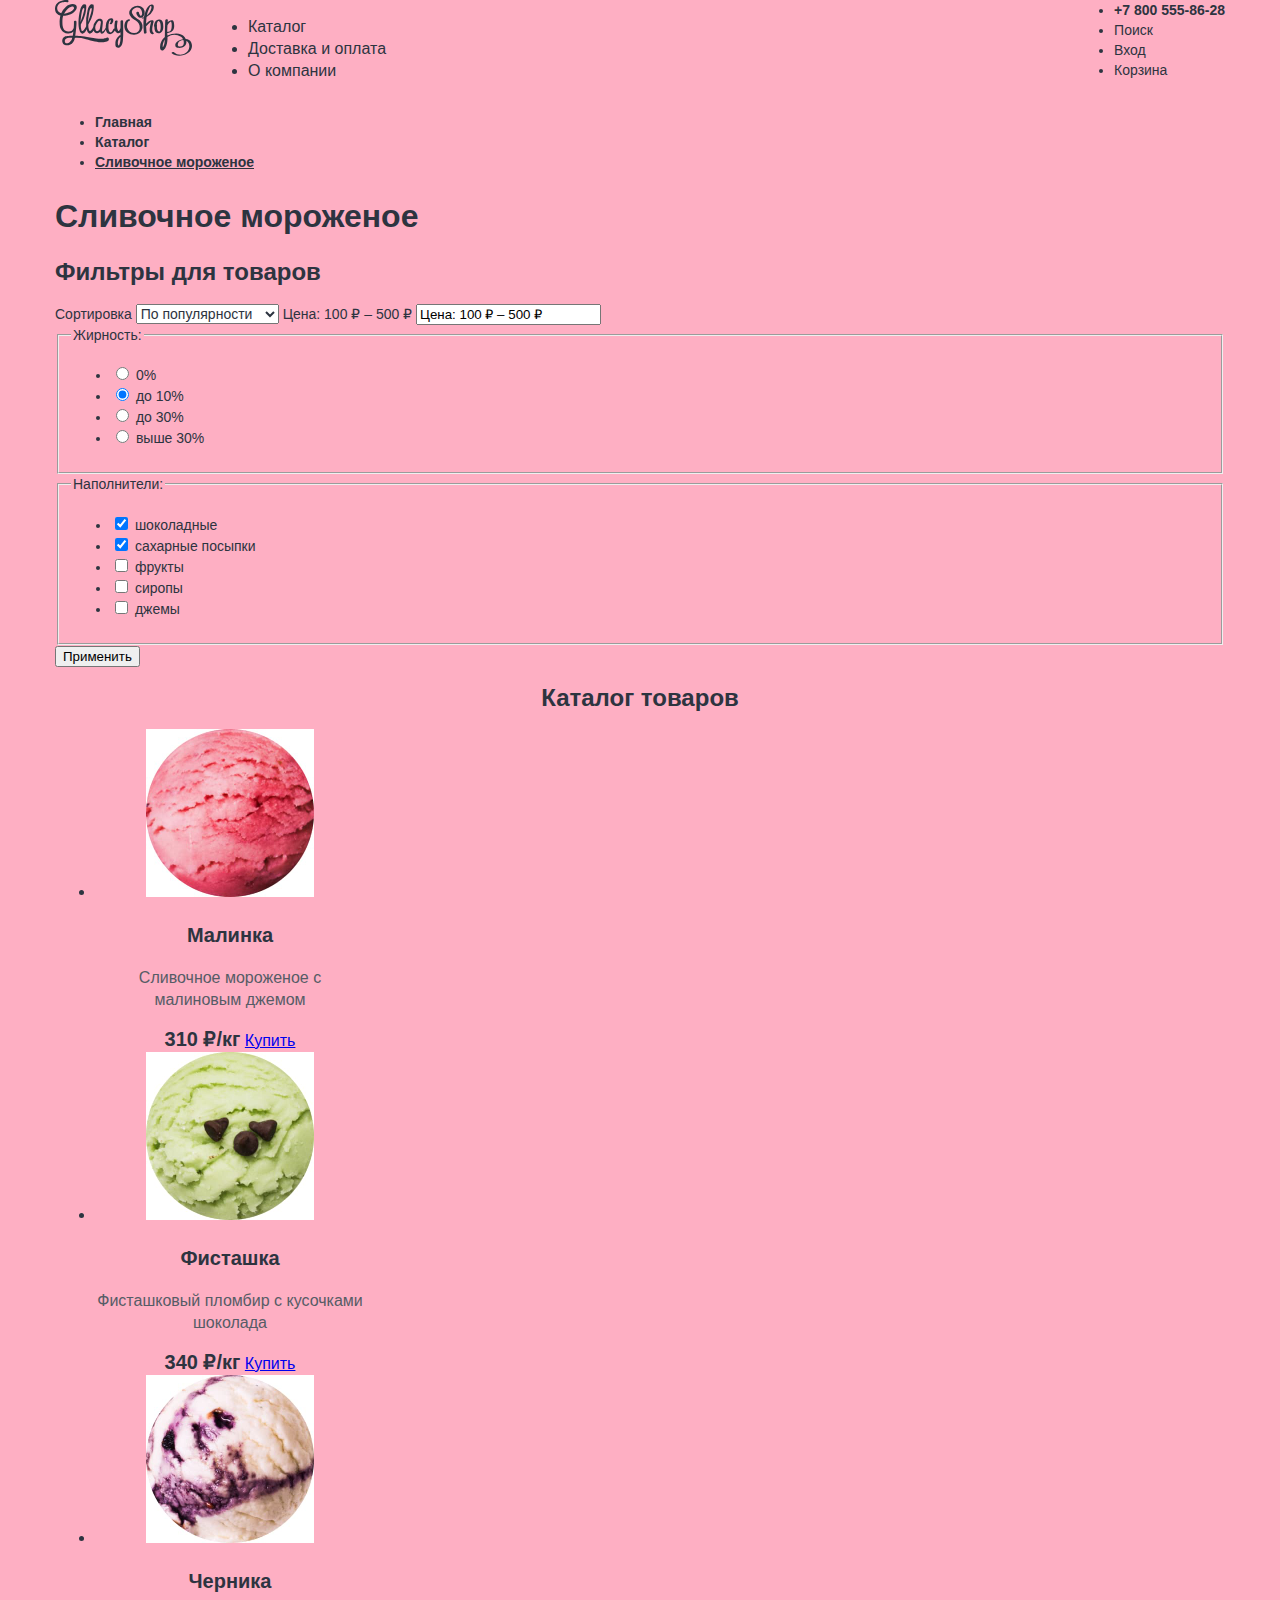
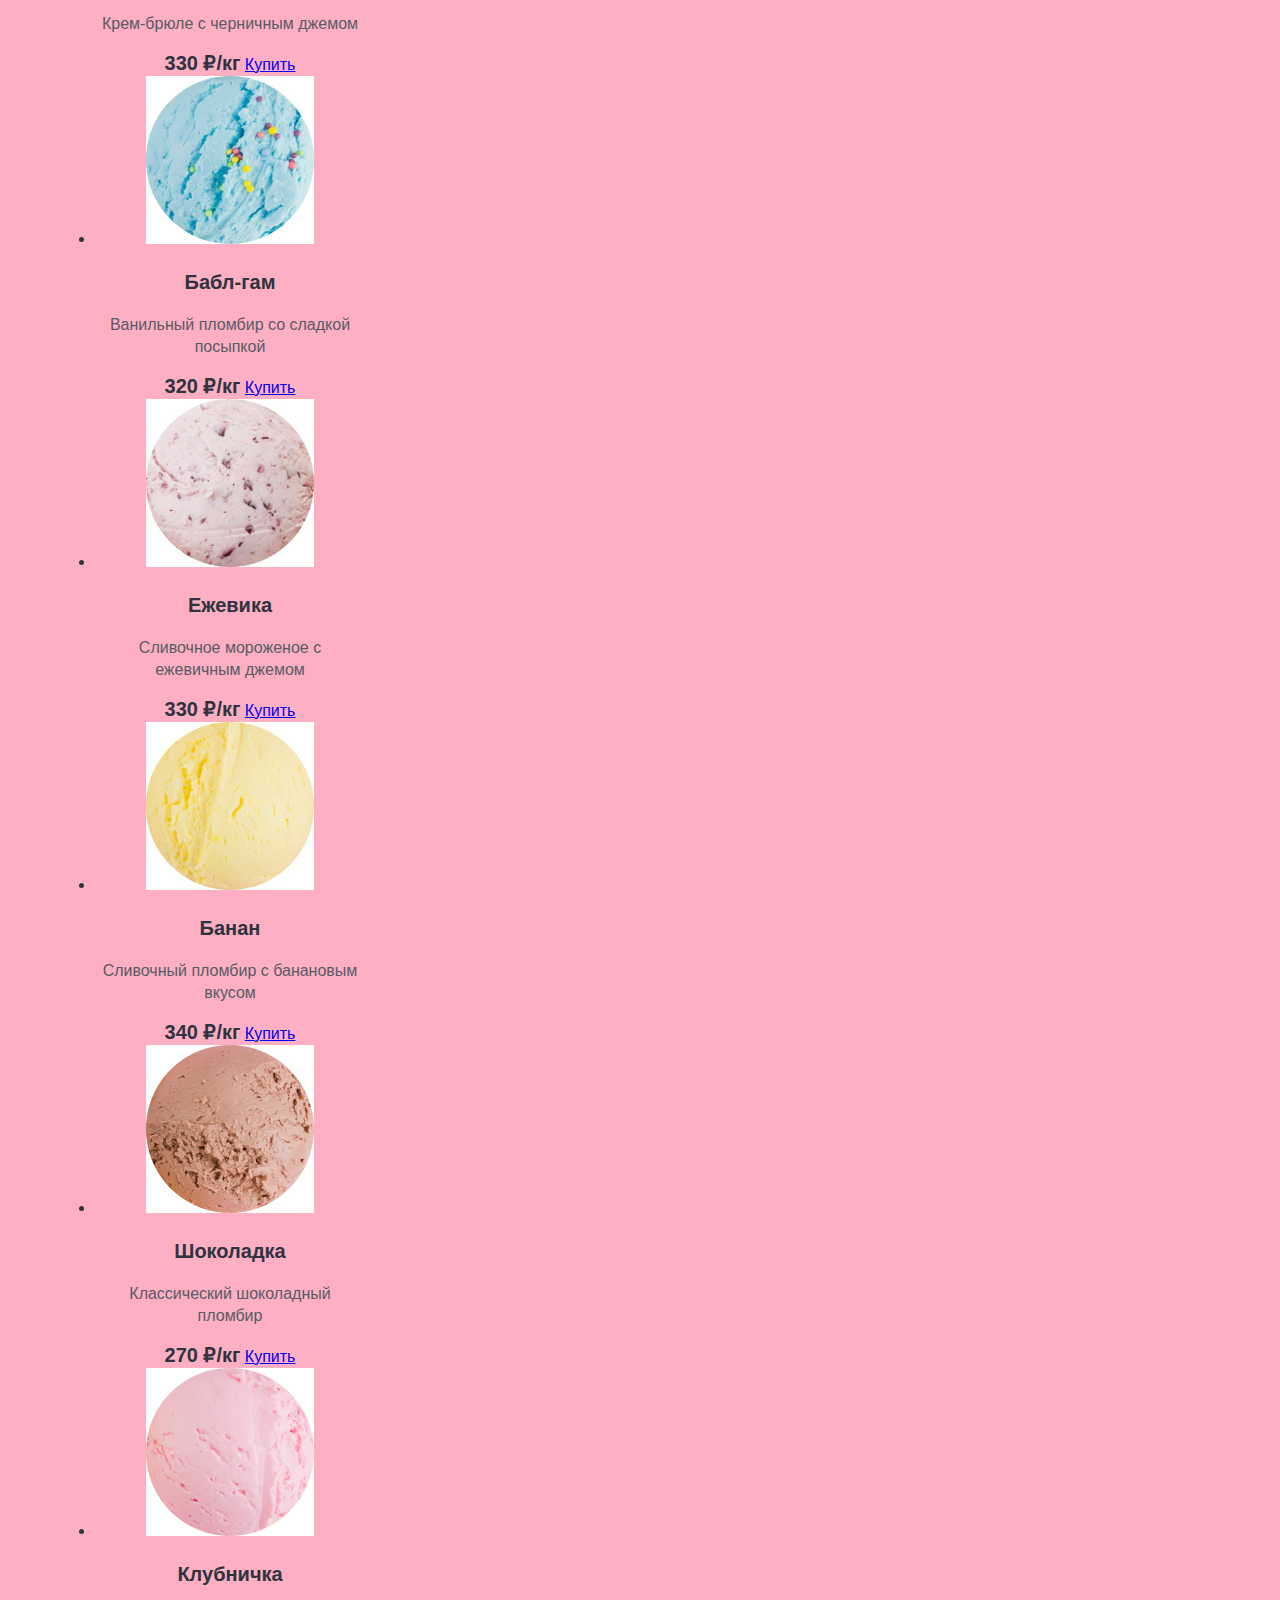
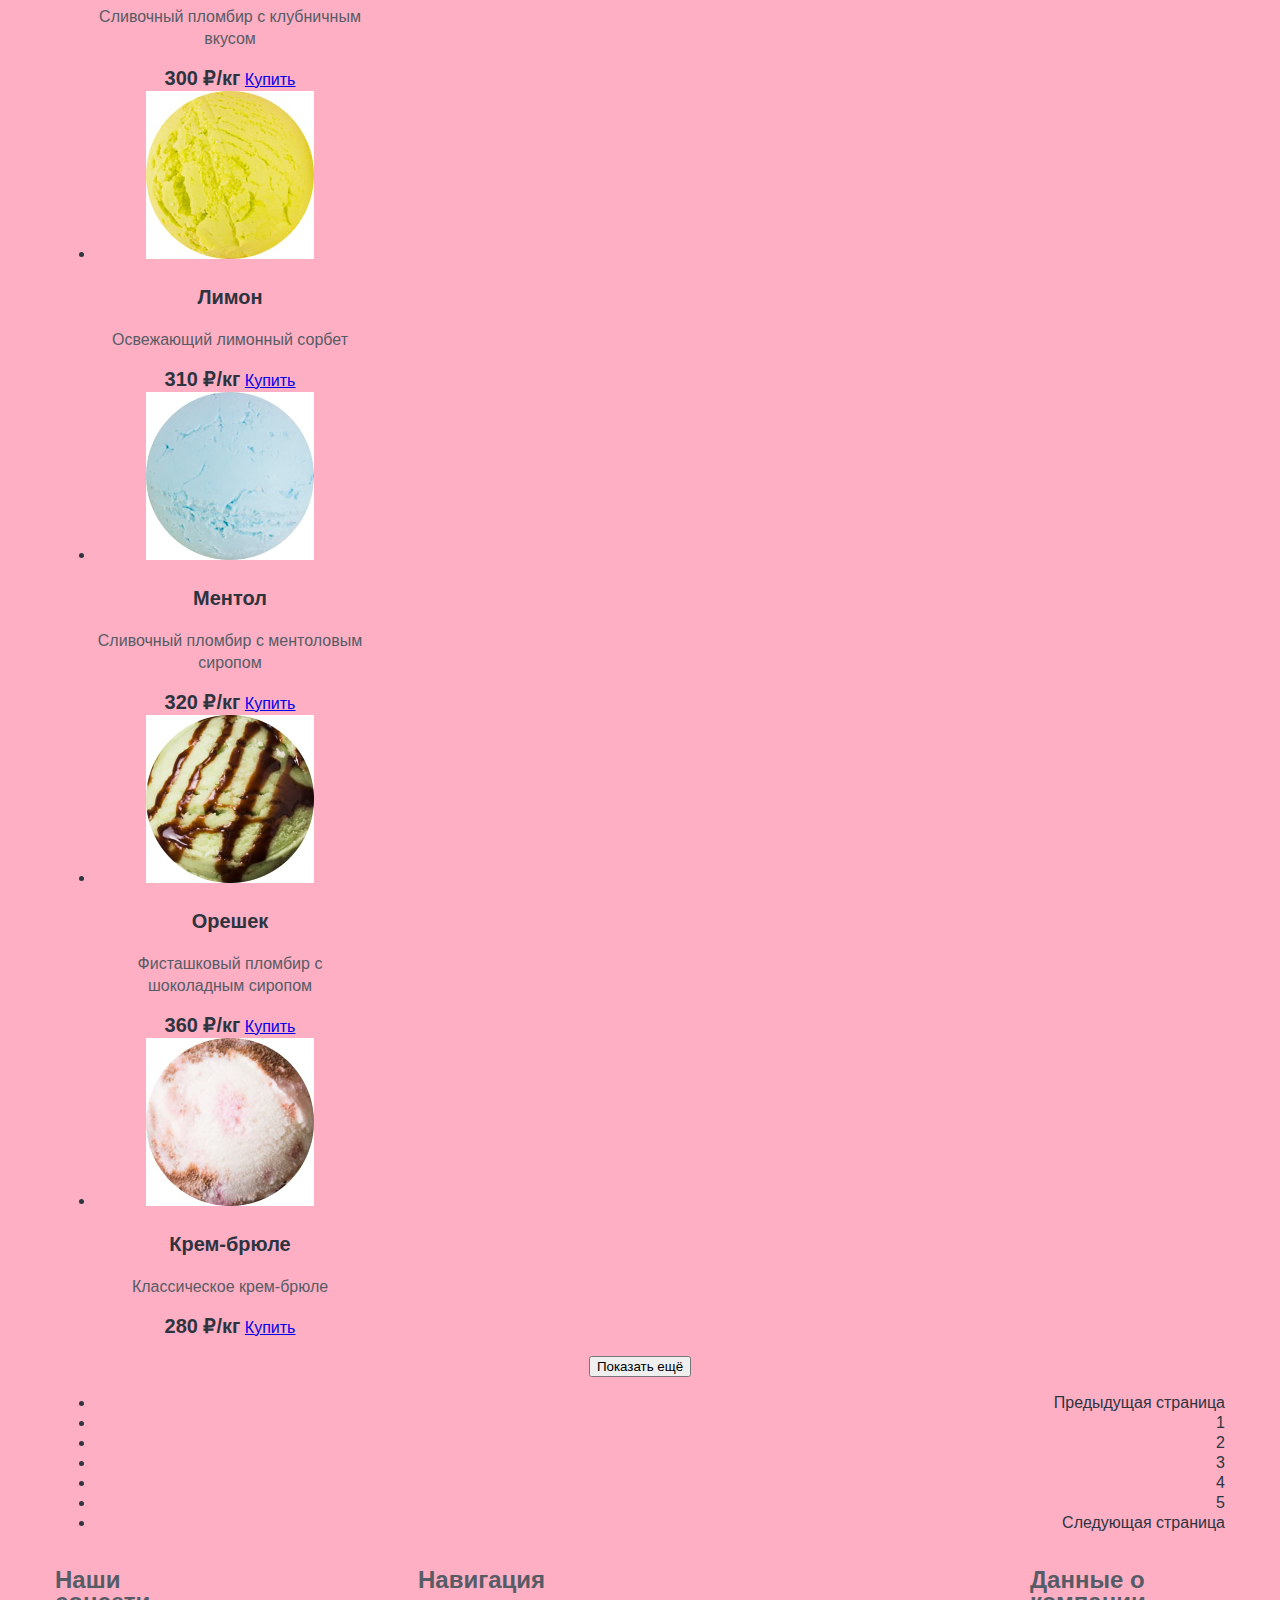
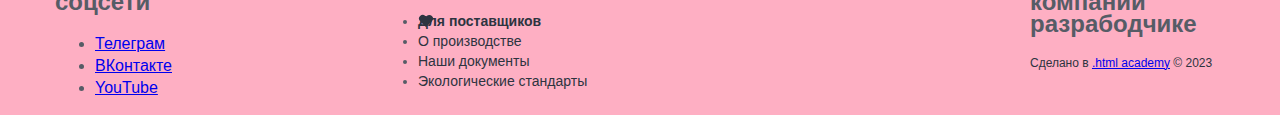
==== commit 2ea7d696: "добавляет сетку каталогу" ====
--- a/catalog.html
+++ b/catalog.html
@@ -9,16 +9,16 @@
   <body>
     <header class="page-header">
       <nav class="navigation">
-        <a class="navigation-logo" href="index.html">
+        <a class="navigation-logo">
           <img class="logo" src="images/logo_gllacy_shop.svg" width="138" height="56" alt="Логотип Gllacy Shop">
-          </a>
-        <ul class="navigation-list">
+        </a>
+        <ul class="navigation-list-header">
           <li class="navigation-item">
             <a class="navigation-link" href="catalog.html">Каталог</a>
             <!-- подменю
-            <ul class="navigation-list navigation-list-catalog">
-              <li class="navigation-item">
-                <a class="navigation-link navigation-link-new" href="new.html">Новинки</a>
+            <ul class="navigation-list-catalog">
+              <li class="navigation-item">
+                <a class="navigation-link navigation-link-main" href="new.html">Новинки</a>
               </li>
               <li class="navigation-item">
                 <a class="navigation-link" href="creamy.html">Сливочное</a>
@@ -43,24 +43,20 @@
           </li>
         </ul>
         <ul class="navigation-list navigation-user">
-          <li class="navigation-item ">
-            <a class="navigation-link navigation-telephone" href="#">+7 800 555-86-28</a>
-          </li>
-          <li class="navigation-item">
-            <a class="navigation-link" href="#">
-              <span class="visually-hidden">
-                Поиск
-              </span>
+          <li class="navigation-item">
+            <a class="navigation-link navigation-telephone" href="tel:+78005558628">+7 800 555-86-28</a>
+          </li>
+          <li class="navigation-item">
+            <a class="navigation-link" href="search.html">
+              <span class="visually-hidden">Поиск</span>
             </a>
           </li>
           <li class="navigation-item">
-            <a class="navigation-link" href="#">Вход</a>
-          </li>
-          <li class="navigation-item">
-            <a class="navigation-link navigation-basket" href="#">
-              <span class="visually-hidden">
-                Корзина
-              </span>
+            <a class="navigation-link" href="input.html">Вход</a>
+          </li>
+          <li class="navigation-item">
+            <a class="navigation-link navigation-basket" href="basket.html">
+              <span class="visually-hidden">Корзина</span>
             </a>
           </li>
         </ul>
@@ -83,305 +79,303 @@
           </ul>
           <h1 class="inner-header-title">Сливочное мороженое</h1>
         </header>
-        <div class="filter-catalog-container">
-          <section class="filter">
-            <h2 class="visually-hidden">Фильтры для товаров</h2>
-            <form class="catalog-filter" action="https://echo.htmlacademy.ru/" method="get">
-              <label class="catalog-filter-title">Сортировка
-                <select class="select-control">
-                  <option value="popular">По популярности</option>
-                  <option value="cheap">Сначала дешёвые</option>
-                  <option value="expensive">Сначала дорогие</option>
-                </select>
-              </label>
-              <!-- начало пока намеченного блока  -->
-              <label class="catalog-filter-title"> Цена: 100 ₽ – 500 ₽
-                <input type="text" value="Цена: 100 ₽ – 500 ₽">
-              </label>
+
+        <section class="filter">
+          <h2 class="visually-hidden">Фильтры для товаров</h2>
+          <form class="catalog-filter" action="https://echo.htmlacademy.ru/" method="get">
+            <label class="catalog-filter-title">Сортировка
+              <select class="select-control">
+                <option value="popular">По популярности</option>
+                <option value="cheap">Сначала дешёвые</option>
+                <option value="expensive">Сначала дорогие</option>
+              </select>
+            </label>
+            <!-- начало пока намеченного блока  -->
+            <label class="catalog-filter-title"> Цена: 100 ₽ – 500 ₽
+              <input type="text" value="Цена: 100 ₽ – 500 ₽">
+            </label>
             <!-- конец пока намеченного блока  -->
-              <fieldset class="catalog-filter-group">
-                <legend class="catalog-filter-title">Жирность:</legend>
-                <ul class="catalog-filter-list">
-                  <li class="catalog-filter-item">
-                    <label class="control">
-                      <input class="control-input" type="radio" name="product-fat-content" value="0%" >
-                      0%
-                    </label>
-                  </li>
-                  <li class="catalog-filter-item">
-                    <label class="control">
-                      <input class="control-input" type="radio" name="product-fat-content" value="to 10%" checked>
-                      до 10%
-                    </label>
-                  </li>
-                  <li class="catalog-filter-item">
-                    <label class="control">
-                      <input class="control-input" type="radio" name="product-fat-content" value="to 30%">
-                      до 30%
-                    </label>
-                  </li>
-                  <li class="catalog-filter-item">
-                    <label class="control">
-                      <input class="control-input" type="radio" name="product-fat-content" value="above 30%">
-                      выше 30%
-                    </label>
-                  </li>
-                </ul>
-              </fieldset>
-
-              <fieldset class="catalog-filter-group">
-                <legend class="catalog-filter-title">Наполнители:</legend>
-                <ul class="catalog-filter-list">
-                  <li class="catalog-filter-item">
-                    <label class="control">
-                      <input class="control-input" type="checkbox" name="chocolate" checked>
-                      шоколадные
-                    </label>
-                  </li>
-                  <li class="catalog-filter-item">
-                    <label class="control">
-                      <input class="control-input" type="checkbox" name="sugar-sprinkles" checked>
-                      сахарные посыпки
-                    </label>
-                  </li>
-                  <li class="catalog-filter-item">
-                    <label class="control">
-                      <input class="control-input" type="checkbox" name="fruit">
-                      фрукты
-                    </label>
-                  </li>
-                  <li class="catalog-filter-item">
-                    <label class="control">
-                      <input class="control-input" type="checkbox" name="syrups">
-                      сиропы
-                    </label>
-                  </li>
-                  <li class="catalog-filter-item">
-                    <label class="control">
-                      <input class="control-input" type="checkbox" name="jams">
-                      джемы
-                    </label>
-                  </li>
-                </ul>
-              </fieldset>
-              <button class="button" type="submit">Применить</button>
-            </form>
-          </section>
-          <section class="catalog-product">
-            <h2 class="visually-hidden">Каталог товаров</h2>
-            <ul class="product-list">
-              <li class="popular-product-item">
-                <a class="product-card-link" href="product.html">
-                  <img class="product-card-image" src="images/catalog/raspberry_ice_cream.jpg" width="168" height="168" alt="" aria-hidden="true">
-                  <h3 class="product-card-title">Малинка</h3>
-                </a>
-                <p class="basic-text">Сливочное мороженое с малиновым джемом</p>
-                <strong class="product-card-price">310 ₽/кг</strong>
-                <a class="product-card-button button" href="#">
-                  <span class="visually-hidden"> Купить</span>
-                </a>
-              </li>
-              <li class="popular-product-item">
-                <a class="product-card-link" href="product.html">
-                  <img class="product-card-image" src="images/catalog/pistachio_ice_cream.jpg" width="168" height="168" alt="" aria-hidden="true">
-                  <h3 class="product-card-title">Фисташка</h3>
-                </a>
-                <p class="basic-text">Фисташковый пломбир с кусочками шоколада</p>
-                <strong class="product-card-price">340 ₽/кг</strong>
-                <a class="product-card-button button" href="#">
-                  <span class="visually-hidden">Купить</span>
-                </a>
-              </li>
-              <li class="popular-product-item">
-                <a class="product-card-link" href="product.html">
-                  <img class="product-card-image" src="images/catalog/blueberry_ice_cream.jpg" width="168" height="168" alt="" aria-hidden="true">
-                  <h3 class="product-card-title">Черника</h3>
-                </a>
-                <p class="basic-text">Крем-брюле с черничным джемом</p>
-                <strong class="product-card-price">330 ₽/кг</strong>
-                <a class="product-card-button button" href="#">
-                  <span class="visually-hidden">Купить</span>
-                </a>
-              </li>
-              <li class="popular-product-item">
-                <a class="product-card-link" href="product.html">
-                  <img class="product-card-image" src="images/catalog/bubble_gum_ice_cream.jpg" width="168" height="168" alt="" aria-hidden="true">
-                  <h3 class="product-card-title">Бабл-гам</h3>
-                </a>
-                <p class="basic-text">Ванильный пломбир со сладкой посыпкой</p>
-                <strong class="product-card-price">320 ₽/кг</strong>
-                <a class="product-card-button button" href="#">
-                  <span class="visually-hidden">Купить</span>
-                </a>
-              </li>
-              <li class="popular-product-item">
-                <a class="product-card-link" href="product.html">
-                  <img class="product-card-image" src="images/catalog/blackberry_ice_cream.jpg" width="168" height="168" alt="" aria-hidden="true">
-                  <h3 class="product-card-title">Ежевика</h3>
-                </a>
-                <p class="basic-text">Сливочное мороженое с ежевичным джемом</p>
-                <strong class="product-card-price">330 ₽/кг</strong>
-                <a class="product-card-button button" href="#">
-                  <span class="visually-hidden">Купить</span>
-                </a>
-              </li>
-              <li class="popular-product-item">
-                <a class="product-card-link" href="product.html">
-                  <img class="product-card-image" src="images/catalog/banana_ice_cream.jpg" width="168" height="168" alt="" aria-hidden="true">
-                  <h3 class="product-card-title">Банан</h3>
-                </a>
-                <p class="basic-text">Сливочный пломбир с банановым вкусом</p>
-                <strong class="product-card-price">340 ₽/кг</strong>
-                <a class="product-card-button button" href="#">
-                  <span class="visually-hidden">Купить</span>
-                </a>
-              </li>
-              <li class="popular-product-item">
-                <a class="product-card-link" href="product.html">
-                  <img class="product-card-image" src="images/catalog/chocolate_ice_cream.jpg" width="168" height="168" alt="" aria-hidden="true">
-                  <h3 class="product-card-title">Шоколадка</h3>
-                </a>
-                <p class="basic-text">Классический шоколадный пломбир</p>
-                <strong class="product-card-price">270 ₽/кг</strong>
-                <a class="product-card-button button" href="#">
-                  <span class="visually-hidden">Купить</span>
-                </a>
-              </li>
-              <li class="popular-product-item">
-                <a class="product-card-link" href="product.html">
-                  <img class="product-card-image" src="images/catalog/strawberry_ice_cream.jpg" width="168" height="168" alt="" aria-hidden="true">
-                  <h3 class="product-card-title">Клубничка</h3>
-                </a>
-                <p class="basic-text">Сливочный пломбир с клубничным вкусом</p>
-                <strong class="product-card-price">300 ₽/кг</strong>
-                <a class="product-card-button button" href="#">
-                  <span class="visually-hidden">Купить</span>
-                </a>
-              </li>
-              <li class="popular-product-item">
-                <a class="product-card-link" href="product.html">
-                  <img class="product-card-image" src="images/catalog/lemon_ice_cream.jpg" width="168" height="168" alt="" aria-hidden="true">
-                  <h3 class="product-card-title">Лимон</h3>
-                </a>
-                <p class="basic-text">Освежающий лимонный сорбет</p>
-                <strong class="product-card-price">310 ₽/кг</strong>
-                <a class="product-card-button button" href="#">
-                  <span class="visually-hidden">Купить</span>
-                </a>
-              </li>
-              <li class="popular-product-item">
-                <a class="product-card-link" href="product.html">
-                  <img class="product-card-image" src="images/catalog/menthol_ice_cream.jpg" width="168" height="168" alt="" aria-hidden="true">
-                  <h3 class="product-card-title">Ментол</h3>
-                </a>
-                <p class="basic-text">Сливочный пломбир с ментоловым сиропом</p>
-                <strong class="product-card-price">320 ₽/кг</strong>
-                <a class="product-card-button button" href="#">
-                  <span class="visually-hidden">Купить</span>
-                </a>
-              </li>
-              <li class="popular-product-item">
-                <a class="product-card-link" href="product.html">
-                  <img class="product-card-image" src="images/catalog/nut_ice_cream.jpg" width="168" height="168" alt="" aria-hidden="true">
-                  <h3 class="product-card-title">Орешек</h3>
-                </a>
-                <p class="basic-text">Фисташковый пломбир с шоколадным сиропом</p>
-                <strong class="product-card-price">360 ₽/кг</strong>
-                <a class="product-card-button button" href="#">
-                  <span class="visually-hidden">Купить</span>
-                </a>
-              </li>
-              <li class="popular-product-item">
-                <a class="product-card-link" href="product.html">
-                  <img class="product-card-image" src="images/catalog/creme_brulee_ice_cream.jpg" width="168" height="168" alt="" aria-hidden="true">
-                  <h3 class="product-card-title">Крем-брюле</h3>
-                </a>
-                <p class="basic-text">Классическое крем-брюле </p>
-                <strong class="product-card-price">280 ₽/кг</strong>
-                <a class="product-card-button button" href="#">
-                  <span class="visually-hidden">Купить</span>
-                </a>
-              </li>
-            </ul>
-            <div class="pagination-container">
-              <button class="button pagination-show-more" type="button">Показать ещё</button>
-              <ul class="pagination">
-                <li class="pagination-item">
-                  <a class="pagination-link pagination-prev pagination-disabled">
-                    <span class="visually-hidden">Предыдущая страница</span>
-                  </a>
-                </li>
-                <li class="pagination-item">
-                  <a class="pagination-link pagination-current">1</a>
-                </li>
-                <li class="pagination-item">
-                  <a class="pagination-link" href="#">2</a>
-                </li>
-                <li class="pagination-item">
-                  <a class="pagination-link" href="#">3</a>
-                </li>
-                <li class="pagination-item">
-                  <a class="pagination-link" href="#">4</a>
-                </li>
-                <li class="pagination-item">
-                  <a class="pagination-link" href="#">5</a>
-                </li>
-                <li class="pagination-item">
-                  <a class="pagination-link pagination-next" href="#">
-                    <span class="visually-hidden">Следующая страница</span>
-                  </a>
+            <fieldset class="catalog-filter-group">
+              <legend class="catalog-filter-title">Жирность:</legend>
+              <ul class="catalog-filter-list">
+                <li class="catalog-filter-item">
+                  <label class="control">
+                    <input class="control-input" type="radio" name="product-fat-content" value="0%" >
+                    0%
+                  </label>
+                </li>
+                <li class="catalog-filter-item">
+                  <label class="control">
+                    <input class="control-input" type="radio" name="product-fat-content" value="to 10%" checked>
+                    до 10%
+                  </label>
+                </li>
+                <li class="catalog-filter-item">
+                  <label class="control">
+                    <input class="control-input" type="radio" name="product-fat-content" value="to 30%">
+                    до 30%
+                  </label>
+                </li>
+                <li class="catalog-filter-item">
+                  <label class="control">
+                    <input class="control-input" type="radio" name="product-fat-content" value="above 30%">
+                    выше 30%
+                  </label>
                 </li>
               </ul>
-            </div>
-          </section>
-         </div>
+            </fieldset>
+
+            <fieldset class="catalog-filter-group">
+              <legend class="catalog-filter-title">Наполнители:</legend>
+              <ul class="catalog-filter-list">
+                <li class="catalog-filter-item">
+                  <label class="control">
+                    <input class="control-input" type="checkbox" name="chocolate" checked>
+                    шоколадные
+                  </label>
+                </li>
+                <li class="catalog-filter-item">
+                  <label class="control">
+                    <input class="control-input" type="checkbox" name="sugar-sprinkles" checked>
+                    сахарные посыпки
+                  </label>
+                </li>
+                <li class="catalog-filter-item">
+                  <label class="control">
+                    <input class="control-input" type="checkbox" name="fruit">
+                    фрукты
+                  </label>
+                </li>
+                <li class="catalog-filter-item">
+                  <label class="control">
+                    <input class="control-input" type="checkbox" name="syrups">
+                    сиропы
+                  </label>
+                </li>
+                <li class="catalog-filter-item">
+                  <label class="control">
+                    <input class="control-input" type="checkbox" name="jams">
+                    джемы
+                  </label>
+                </li>
+              </ul>
+            </fieldset>
+            <button class="button" type="submit">Применить</button>
+          </form>
+        </section>
+        <section class="catalog-product">
+          <h2 class="visually-hidden">Каталог товаров</h2>
+          <ul class="product-list">
+            <li class="popular-product-item">
+              <a class="product-card-link" href="product.html">
+                <img class="product-card-image" src="images/catalog/raspberry_ice_cream.jpg" width="168" height="168" alt="" aria-hidden="true">
+                <h3 class="product-card-title">Малинка</h3>
+              </a>
+              <p class="basic-text">Сливочное мороженое с малиновым джемом</p>
+              <strong class="product-card-price">310 ₽/кг</strong>
+              <a class="product-card-button button" href="#">
+                <span class="visually-hidden"> Купить</span>
+              </a>
+            </li>
+            <li class="popular-product-item">
+              <a class="product-card-link" href="product.html">
+                <img class="product-card-image" src="images/catalog/pistachio_ice_cream.jpg" width="168" height="168" alt="" aria-hidden="true">
+                <h3 class="product-card-title">Фисташка</h3>
+              </a>
+              <p class="basic-text">Фисташковый пломбир с кусочками шоколада</p>
+              <strong class="product-card-price">340 ₽/кг</strong>
+              <a class="product-card-button button" href="#">
+                <span class="visually-hidden">Купить</span>
+              </a>
+            </li>
+            <li class="popular-product-item">
+              <a class="product-card-link" href="product.html">
+                <img class="product-card-image" src="images/catalog/blueberry_ice_cream.jpg" width="168" height="168" alt="" aria-hidden="true">
+                <h3 class="product-card-title">Черника</h3>
+              </a>
+              <p class="basic-text">Крем-брюле с черничным джемом</p>
+              <strong class="product-card-price">330 ₽/кг</strong>
+              <a class="product-card-button button" href="#">
+                <span class="visually-hidden">Купить</span>
+              </a>
+            </li>
+            <li class="popular-product-item">
+              <a class="product-card-link" href="product.html">
+                <img class="product-card-image" src="images/catalog/bubble_gum_ice_cream.jpg" width="168" height="168" alt="" aria-hidden="true">
+                <h3 class="product-card-title">Бабл-гам</h3>
+              </a>
+              <p class="basic-text">Ванильный пломбир со сладкой посыпкой</p>
+              <strong class="product-card-price">320 ₽/кг</strong>
+              <a class="product-card-button button" href="#">
+                <span class="visually-hidden">Купить</span>
+              </a>
+            </li>
+            <li class="popular-product-item">
+              <a class="product-card-link" href="product.html">
+                <img class="product-card-image" src="images/catalog/blackberry_ice_cream.jpg" width="168" height="168" alt="" aria-hidden="true">
+                <h3 class="product-card-title">Ежевика</h3>
+              </a>
+              <p class="basic-text">Сливочное мороженое с ежевичным джемом</p>
+              <strong class="product-card-price">330 ₽/кг</strong>
+              <a class="product-card-button button" href="#">
+                <span class="visually-hidden">Купить</span>
+              </a>
+            </li>
+            <li class="popular-product-item">
+              <a class="product-card-link" href="product.html">
+                <img class="product-card-image" src="images/catalog/banana_ice_cream.jpg" width="168" height="168" alt="" aria-hidden="true">
+                <h3 class="product-card-title">Банан</h3>
+              </a>
+              <p class="basic-text">Сливочный пломбир с банановым вкусом</p>
+              <strong class="product-card-price">340 ₽/кг</strong>
+              <a class="product-card-button button" href="#">
+                <span class="visually-hidden">Купить</span>
+              </a>
+            </li>
+            <li class="popular-product-item">
+              <a class="product-card-link" href="product.html">
+                <img class="product-card-image" src="images/catalog/chocolate_ice_cream.jpg" width="168" height="168" alt="" aria-hidden="true">
+                <h3 class="product-card-title">Шоколадка</h3>
+              </a>
+              <p class="basic-text">Классический шоколадный пломбир</p>
+              <strong class="product-card-price">270 ₽/кг</strong>
+              <a class="product-card-button button" href="#">
+                <span class="visually-hidden">Купить</span>
+              </a>
+            </li>
+            <li class="popular-product-item">
+              <a class="product-card-link" href="product.html">
+                <img class="product-card-image" src="images/catalog/strawberry_ice_cream.jpg" width="168" height="168" alt="" aria-hidden="true">
+                <h3 class="product-card-title">Клубничка</h3>
+              </a>
+              <p class="basic-text">Сливочный пломбир с клубничным вкусом</p>
+              <strong class="product-card-price">300 ₽/кг</strong>
+              <a class="product-card-button button" href="#">
+                <span class="visually-hidden">Купить</span>
+              </a>
+            </li>
+            <li class="popular-product-item">
+              <a class="product-card-link" href="product.html">
+                <img class="product-card-image" src="images/catalog/lemon_ice_cream.jpg" width="168" height="168" alt="" aria-hidden="true">
+                <h3 class="product-card-title">Лимон</h3>
+              </a>
+              <p class="basic-text">Освежающий лимонный сорбет</p>
+              <strong class="product-card-price">310 ₽/кг</strong>
+              <a class="product-card-button button" href="#">
+                <span class="visually-hidden">Купить</span>
+              </a>
+            </li>
+            <li class="popular-product-item">
+              <a class="product-card-link" href="product.html">
+                <img class="product-card-image" src="images/catalog/menthol_ice_cream.jpg" width="168" height="168" alt="" aria-hidden="true">
+                <h3 class="product-card-title">Ментол</h3>
+              </a>
+              <p class="basic-text">Сливочный пломбир с ментоловым сиропом</p>
+              <strong class="product-card-price">320 ₽/кг</strong>
+              <a class="product-card-button button" href="#">
+                <span class="visually-hidden">Купить</span>
+              </a>
+            </li>
+            <li class="popular-product-item">
+              <a class="product-card-link" href="product.html">
+                <img class="product-card-image" src="images/catalog/nut_ice_cream.jpg" width="168" height="168" alt="" aria-hidden="true">
+                <h3 class="product-card-title">Орешек</h3>
+              </a>
+              <p class="basic-text">Фисташковый пломбир с шоколадным сиропом</p>
+              <strong class="product-card-price">360 ₽/кг</strong>
+              <a class="product-card-button button" href="#">
+                <span class="visually-hidden">Купить</span>
+              </a>
+            </li>
+            <li class="popular-product-item">
+              <a class="product-card-link" href="product.html">
+                <img class="product-card-image" src="images/catalog/creme_brulee_ice_cream.jpg" width="168" height="168" alt="" aria-hidden="true">
+                <h3 class="product-card-title">Крем-брюле</h3>
+              </a>
+              <p class="basic-text">Классическое крем-брюле </p>
+              <strong class="product-card-price">280 ₽/кг</strong>
+              <a class="product-card-button button" href="#">
+                <span class="visually-hidden">Купить</span>
+              </a>
+            </li>
+          </ul>
+
+          <button class="button pagination-show-more" type="button">Показать ещё</button>
+          <ul class="pagination">
+            <li class="pagination-item">
+              <a class="pagination-link pagination-prev pagination-disabled">
+                <span class="visually-hidden">Предыдущая страница</span>
+              </a>
+            </li>
+            <li class="pagination-item">
+              <a class="pagination-link pagination-current">1</a>
+            </li>
+            <li class="pagination-item">
+              <a class="pagination-link" href="#">2</a>
+            </li>
+            <li class="pagination-item">
+              <a class="pagination-link" href="#">3</a>
+            </li>
+            <li class="pagination-item">
+              <a class="pagination-link" href="#">4</a>
+            </li>
+            <li class="pagination-item">
+              <a class="pagination-link" href="#">5</a>
+            </li>
+            <li class="pagination-item">
+              <a class="pagination-link pagination-next" href="#">
+                <span class="visually-hidden">Следующая страница</span>
+              </a>
+            </li>
+          </ul>
+        </section>
       </div>
     </main>
 
-      <footer class="page-footer">
-        <div class="page-footer-container">
-          <section class="social">
-            <h2 class="visually-hidden">Наши соцсети</h2>
-            <ul class="social-list">
-              <li class="social-item">
-                <a class="button" href="https://t.me/htmlacademy">
-                  <span class="visually-hidden">Телеграм</span>
-                </a>
-              </li>
-              <li class="social-item">
-                <a class="button" href="https://vk.com/htmlacademy">
-                  <span class="visually-hidden">ВКонтакте</span>
-                </a>
-              </li>
-              <li class="social-item">
-                <a class="button" href="https://www.youtube.com/user/htmlacademyru">
-                  <span class="visually-hidden">YouTube</span>
-                </a>
-              </li>
-            </ul>
-          </section>
-          <section class="footer-navigation">
-            <h2 class="visually-hidden">Навигация</h2>
-            <ul class="navigation-list">
-              <li class="navigation-item">
-                <a class="navigation-link navigation-link-heart" href="#">Для поставщиков</a>
-              </li>
-              <li class="navigation-item">
-                <a class="navigation-link" href="#">О производстве</a>
-              </li>
-              <li class="navigation-item">
-                <a class="navigation-link" href="#">Наши документы</a>
-              </li>
-              <li class="navigation-item">
-                <a class="navigation-link" href="#">Экологические стандарты</a>
-              </li>
-            </ul>
-          </section>
-          <section class="htmlacademy">
-            <h2 class="visually-hidden">Данные о компании разрабодчике</h2>
-            <p class="about-text">Сделано в <a class="htmlacademy-link" href="https://htmlacademy.ru/">.html academy</a> &copy; 2023</p>
-          </section>
-        </div>
-      </footer>
+    <footer class="page-footer">
+      <div class="page-footer-container">
+        <section class="social">
+          <h2 class="visually-hidden">Наши соцсети</h2>
+          <ul class="social-list">
+            <li class="social-item">
+              <a class="button" href="https://t.me/htmlacademy">
+                <span class="visually-hidden">Телеграм</span>
+              </a>
+            </li>
+            <li class="social-item">
+              <a class="button" href="https://vk.com/htmlacademy">
+                <span class="visually-hidden">ВКонтакте</span>
+              </a>
+            </li>
+            <li class="social-item">
+              <a class="button" href="https://www.youtube.com/user/htmlacademyru">
+                <span class="visually-hidden">YouTube</span>
+              </a>
+            </li>
+          </ul>
+        </section>
+        <section class="footer-navigation">
+          <h2 class="visually-hidden">Навигация</h2>
+          <ul class="navigation-list">
+            <li class="navigation-item">
+              <a class="navigation-link navigation-link-heart" href="#">Для поставщиков</a>
+            </li>
+            <li class="navigation-item">
+              <a class="navigation-link" href="#">О производстве</a>
+            </li>
+            <li class="navigation-item">
+              <a class="navigation-link" href="#">Наши документы</a>
+            </li>
+            <li class="navigation-item">
+              <a class="navigation-link" href="#">Экологические стандарты</a>
+            </li>
+          </ul>
+        </section>
+        <section class="htmlacademy">
+          <h2 class="visually-hidden">Данные о компании разрабодчике</h2>
+          <p class="about-text">Сделано в <a class="htmlacademy-link" href="https://htmlacademy.ru/">.html academy</a> &copy; 2023</p>
+        </section>
+      </div>
+    </footer>
   </body>
 </html>
--- a/styles/styles.css
+++ b/styles/styles.css
@@ -392,6 +392,7 @@
 
 .catalog-product {
   text-align: center;
+  width: 1170px;
 }
 
 .pagination-container {
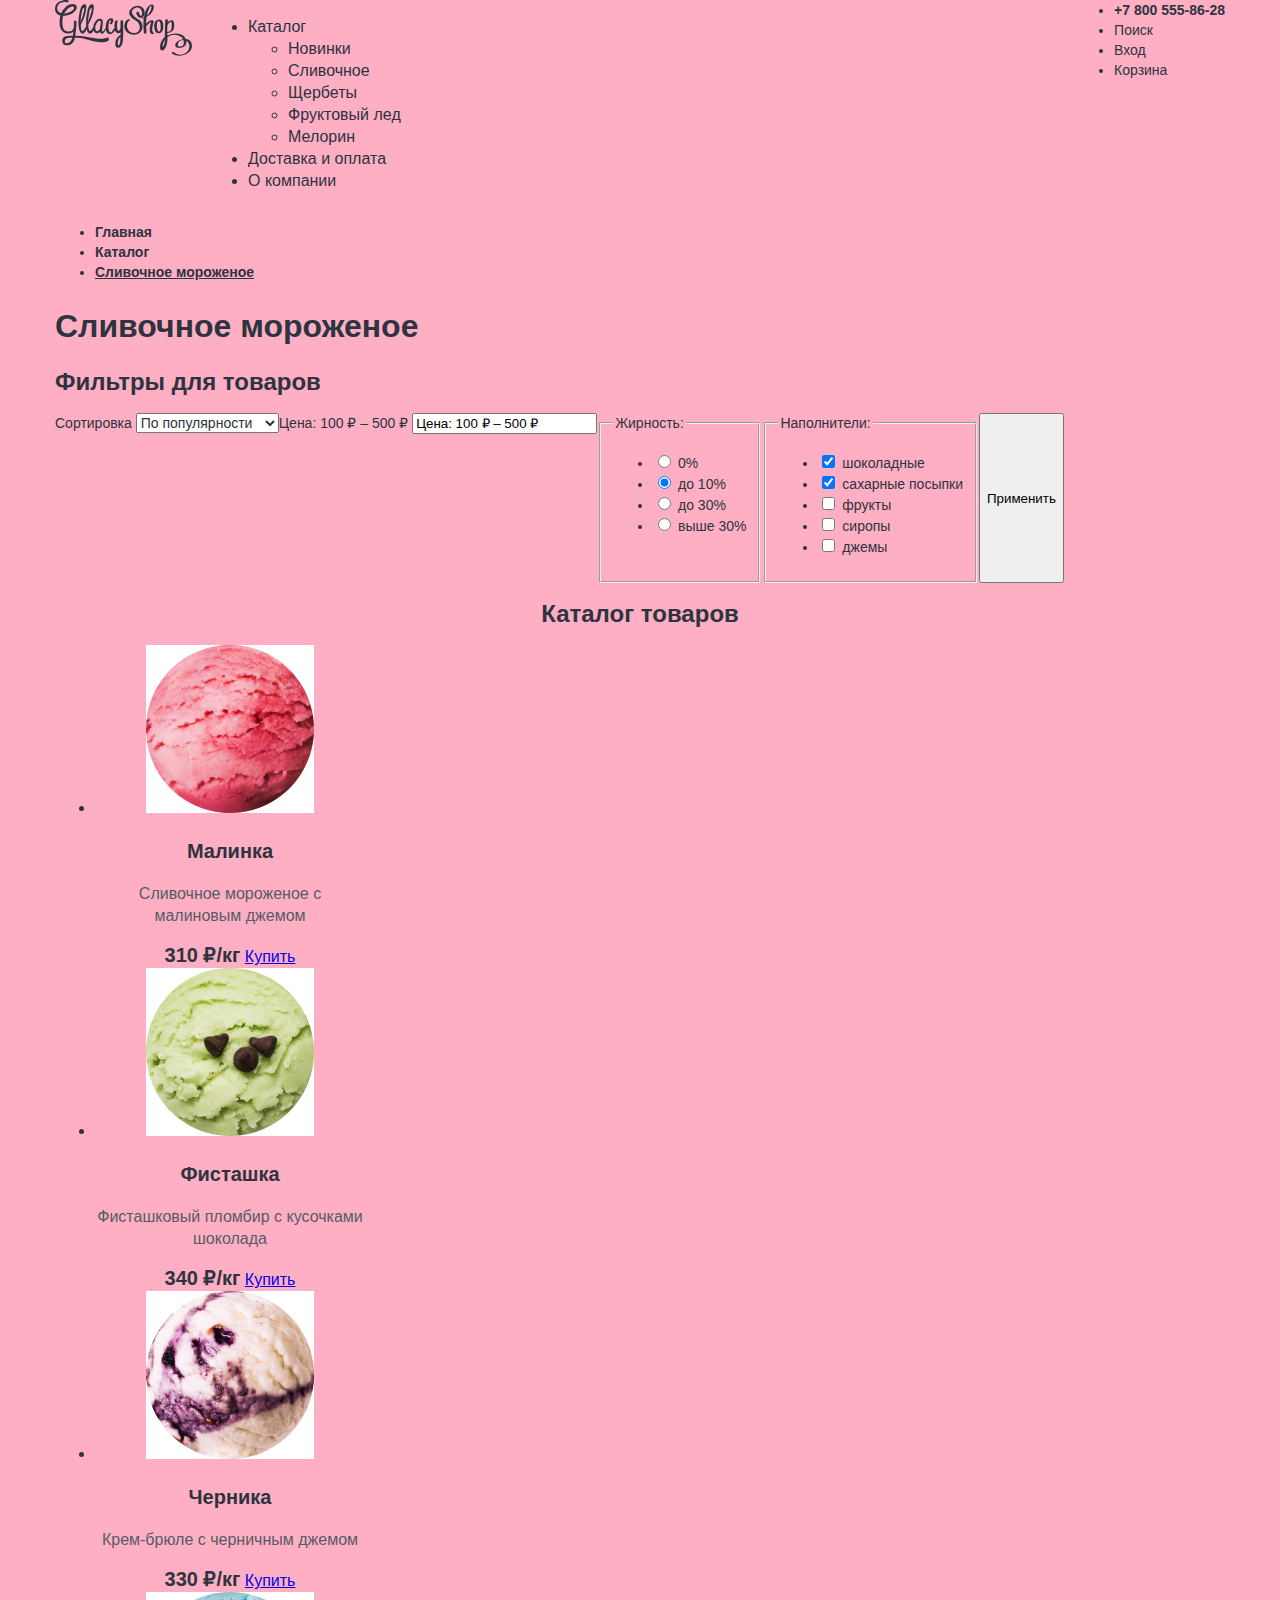
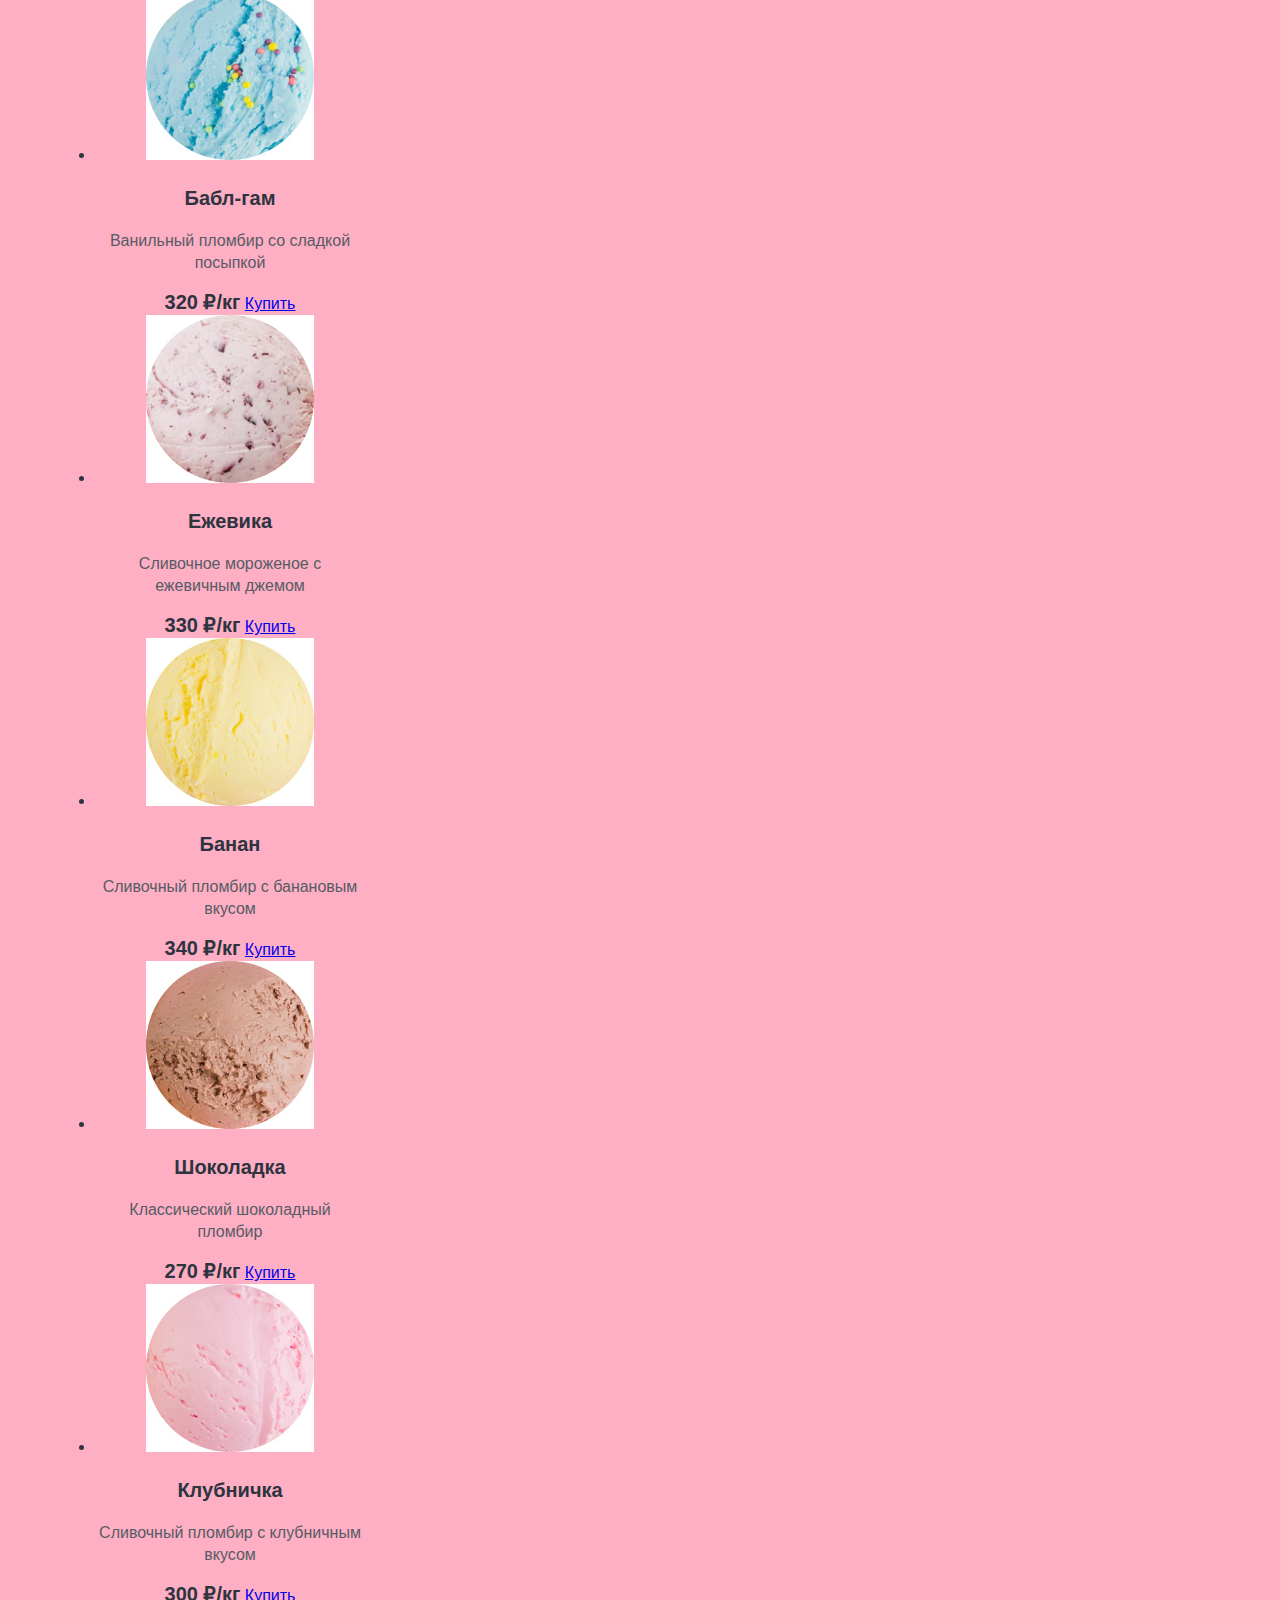
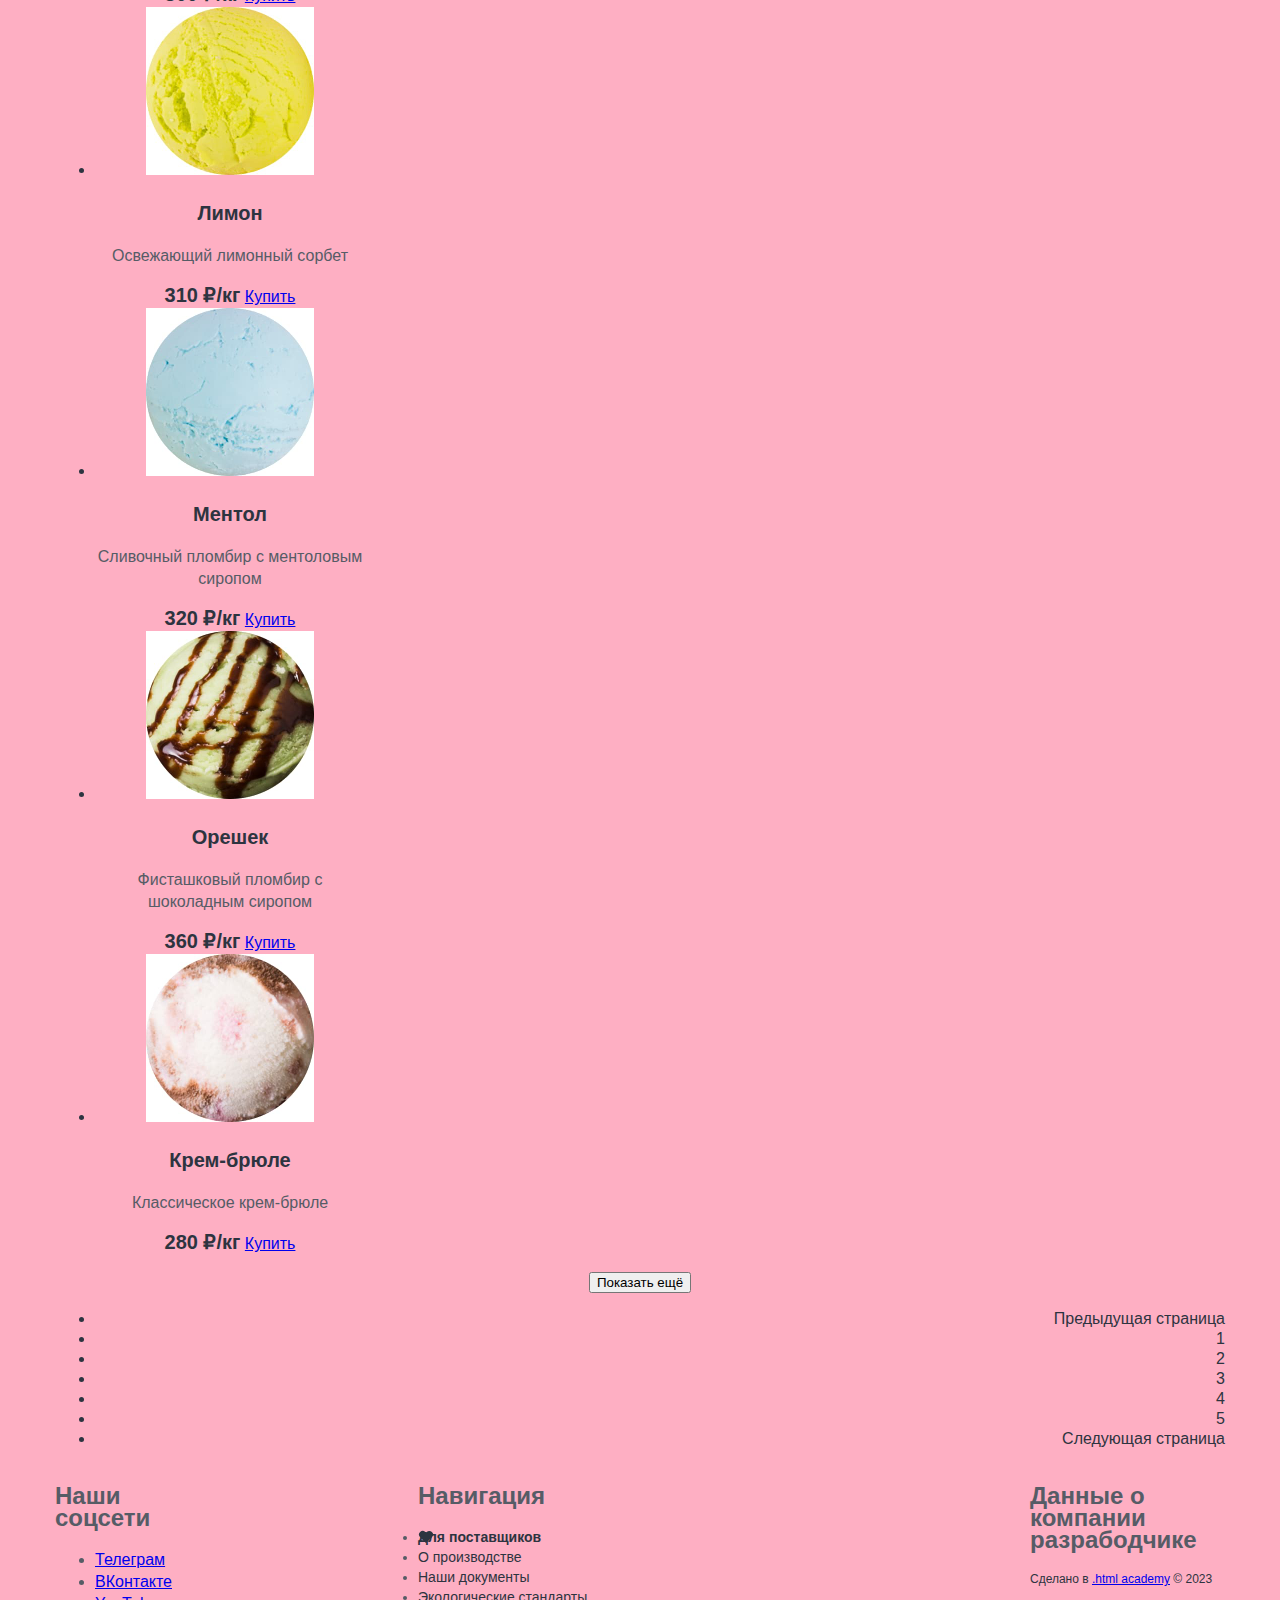
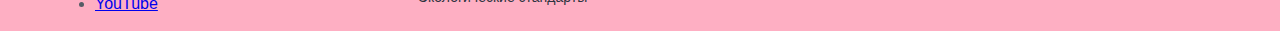
==== commit 2895e530: "Добавляет ссылку на лого" ====
--- a/catalog.html
+++ b/catalog.html
@@ -9,31 +9,30 @@
   <body>
     <header class="page-header">
       <nav class="navigation">
-        <a class="navigation-logo">
+        <a class="navigation-logo" href="index.html">
           <img class="logo" src="images/logo_gllacy_shop.svg" width="138" height="56" alt="Логотип Gllacy Shop">
         </a>
         <ul class="navigation-list-header">
           <li class="navigation-item">
             <a class="navigation-link" href="catalog.html">Каталог</a>
-            <!-- подменю
-            <ul class="navigation-list-catalog">
-              <li class="navigation-item">
-                <a class="navigation-link navigation-link-main" href="new.html">Новинки</a>
-              </li>
-              <li class="navigation-item">
-                <a class="navigation-link" href="creamy.html">Сливочное</a>
-              </li>
-              <li class="navigation-item">
-                <a class="navigation-link" href="sherbets.html">Щербеты</a>
-              </li>
-              <li class="navigation-item">
-                <a class="navigation-link" href="fruit_ice.html">Фруктовый лед</a>
-              </li>
-              <li class="navigation-item">
-                <a class="navigation-link" href="melorin.html">Мелорин</a>
-              </li>
-            </ul>
-            -->
+            <!-- WIP -->
+              <ul class="navigation-list-catalog">
+                <li class="navigation-item">
+                  <a class="navigation-link navigation-link-main" href="new.html">Новинки</a>
+                </li>
+                <li class="navigation-item">
+                  <a class="navigation-link" href="creamy.html">Сливочное</a>
+                </li>
+                <li class="navigation-item">
+                  <a class="navigation-link" href="sherbets.html">Щербеты</a>
+                </li>
+                <li class="navigation-item">
+                  <a class="navigation-link" href="fruit_ice.html">Фруктовый лед</a>
+                </li>
+                <li class="navigation-item">
+                  <a class="navigation-link" href="melorin.html">Мелорин</a>
+                </li>
+              </ul>
           </li>
           <li class="navigation-item">
             <a class="navigation-link" href="delivery_and_payment.html">Доставка и оплата</a>
--- a/styles/styles.css
+++ b/styles/styles.css
@@ -373,6 +373,11 @@
   font-weight: 900;
 }
 
+.catalog-filter {
+  display: flex;
+  flex-wrap: wrap;
+}
+
 .catalog-filter-title {
   font-size: 14px;
   line-height: 20px;
@@ -395,10 +400,6 @@
   width: 1170px;
 }
 
-.pagination-container {
-
-}
-
 .pagination-item {
   color: #2D3440;
   font-size: 16px;
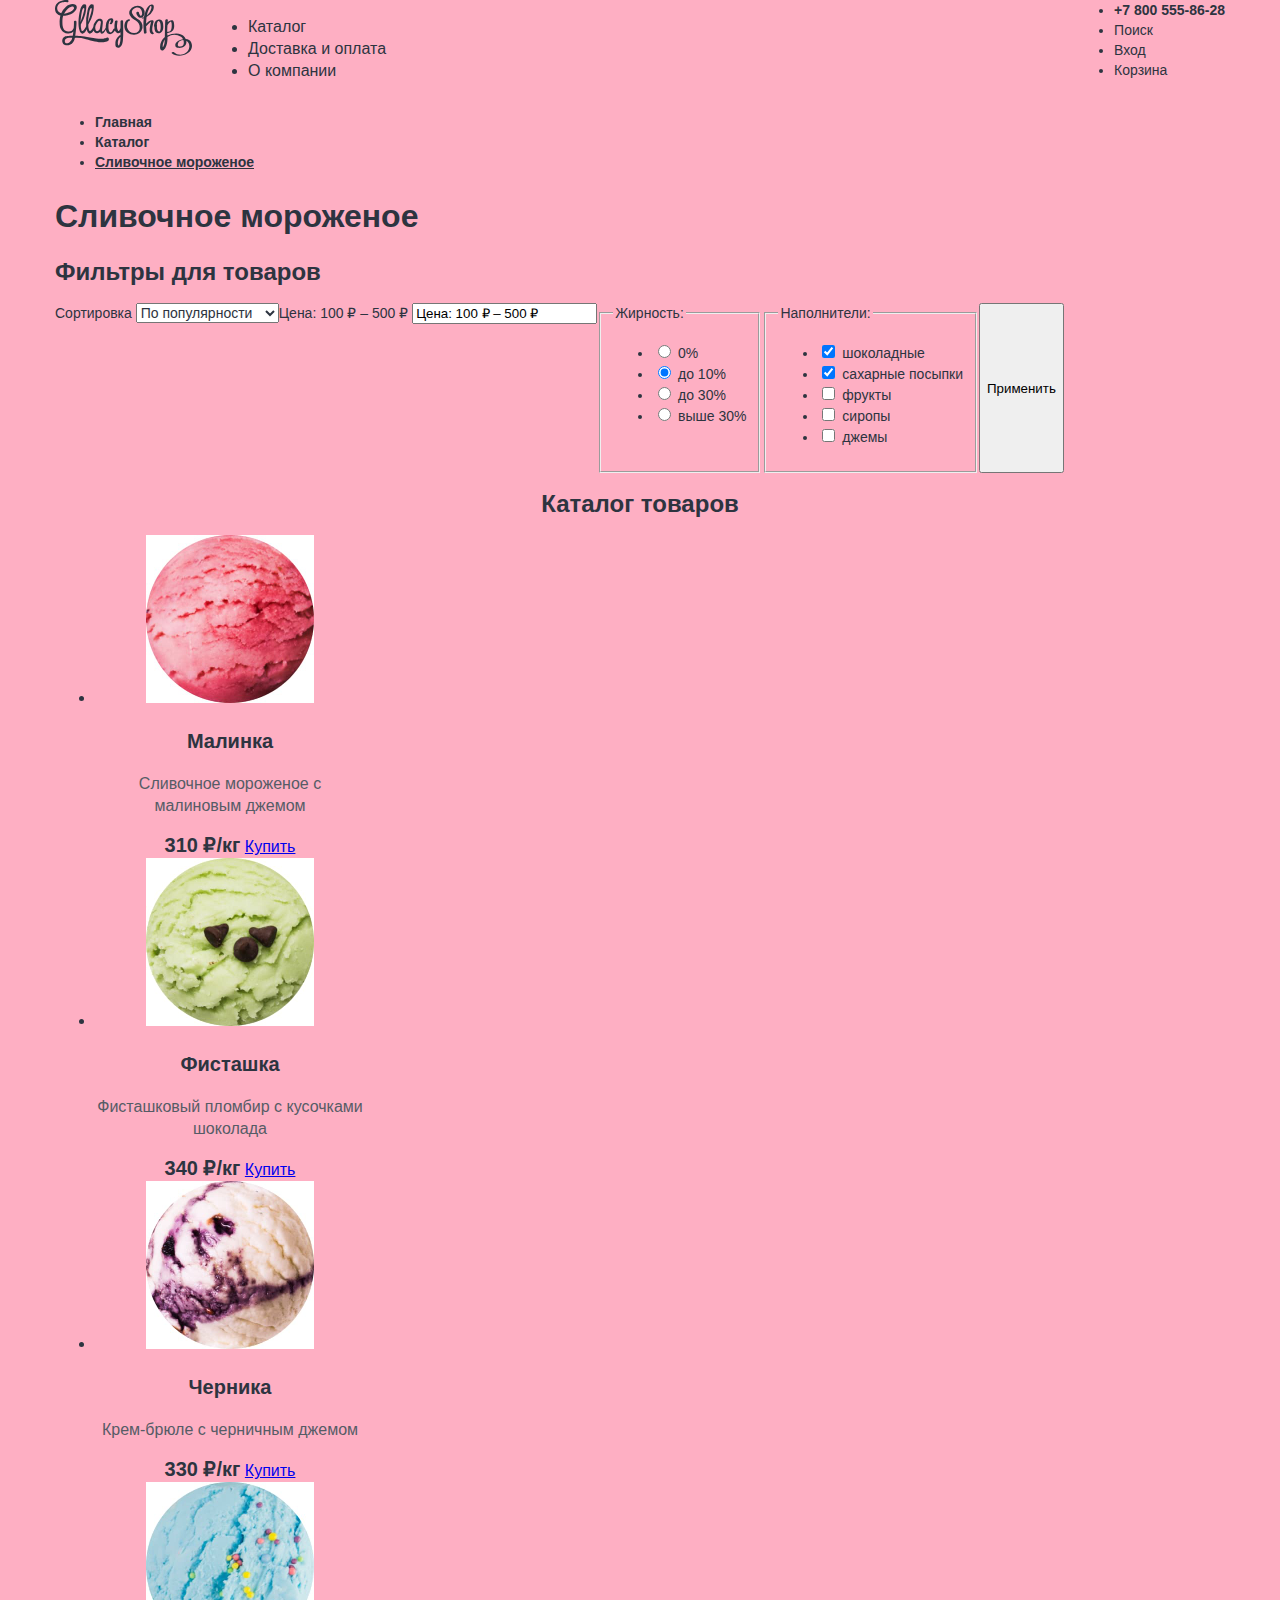
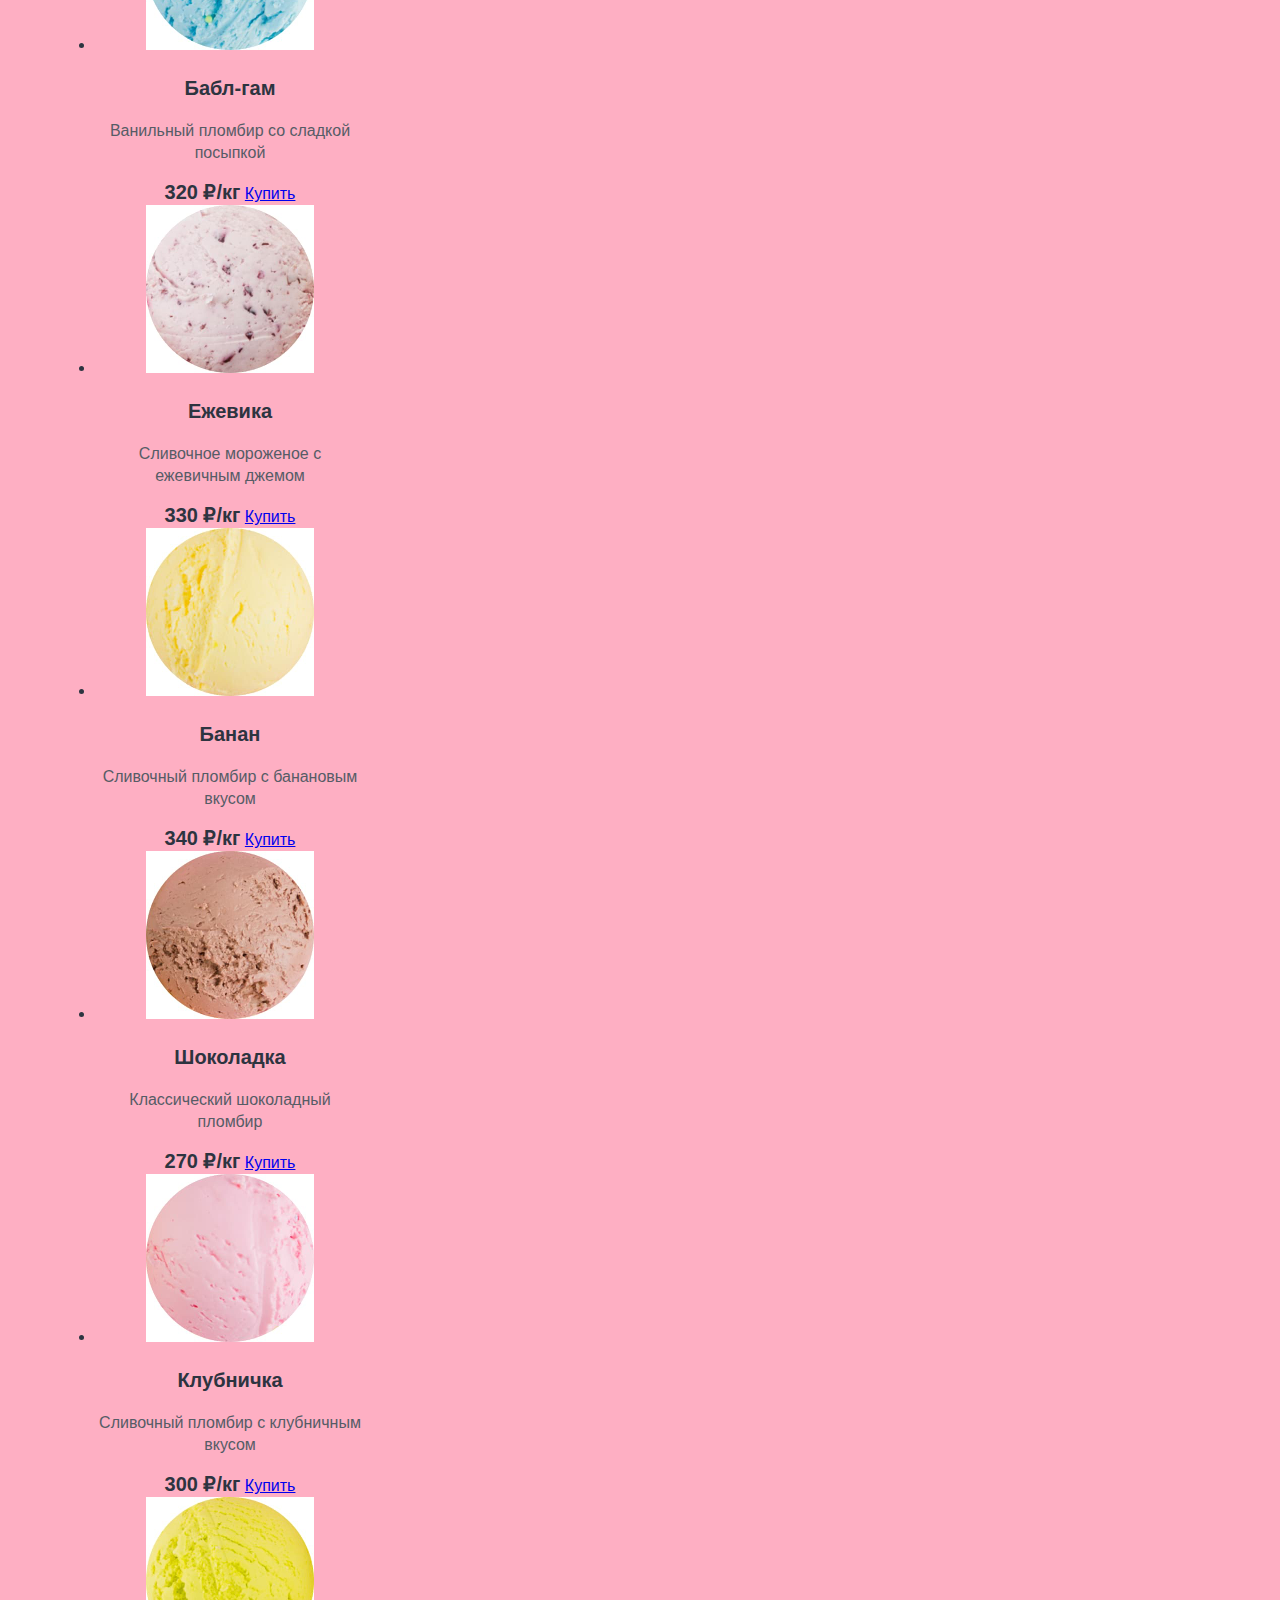
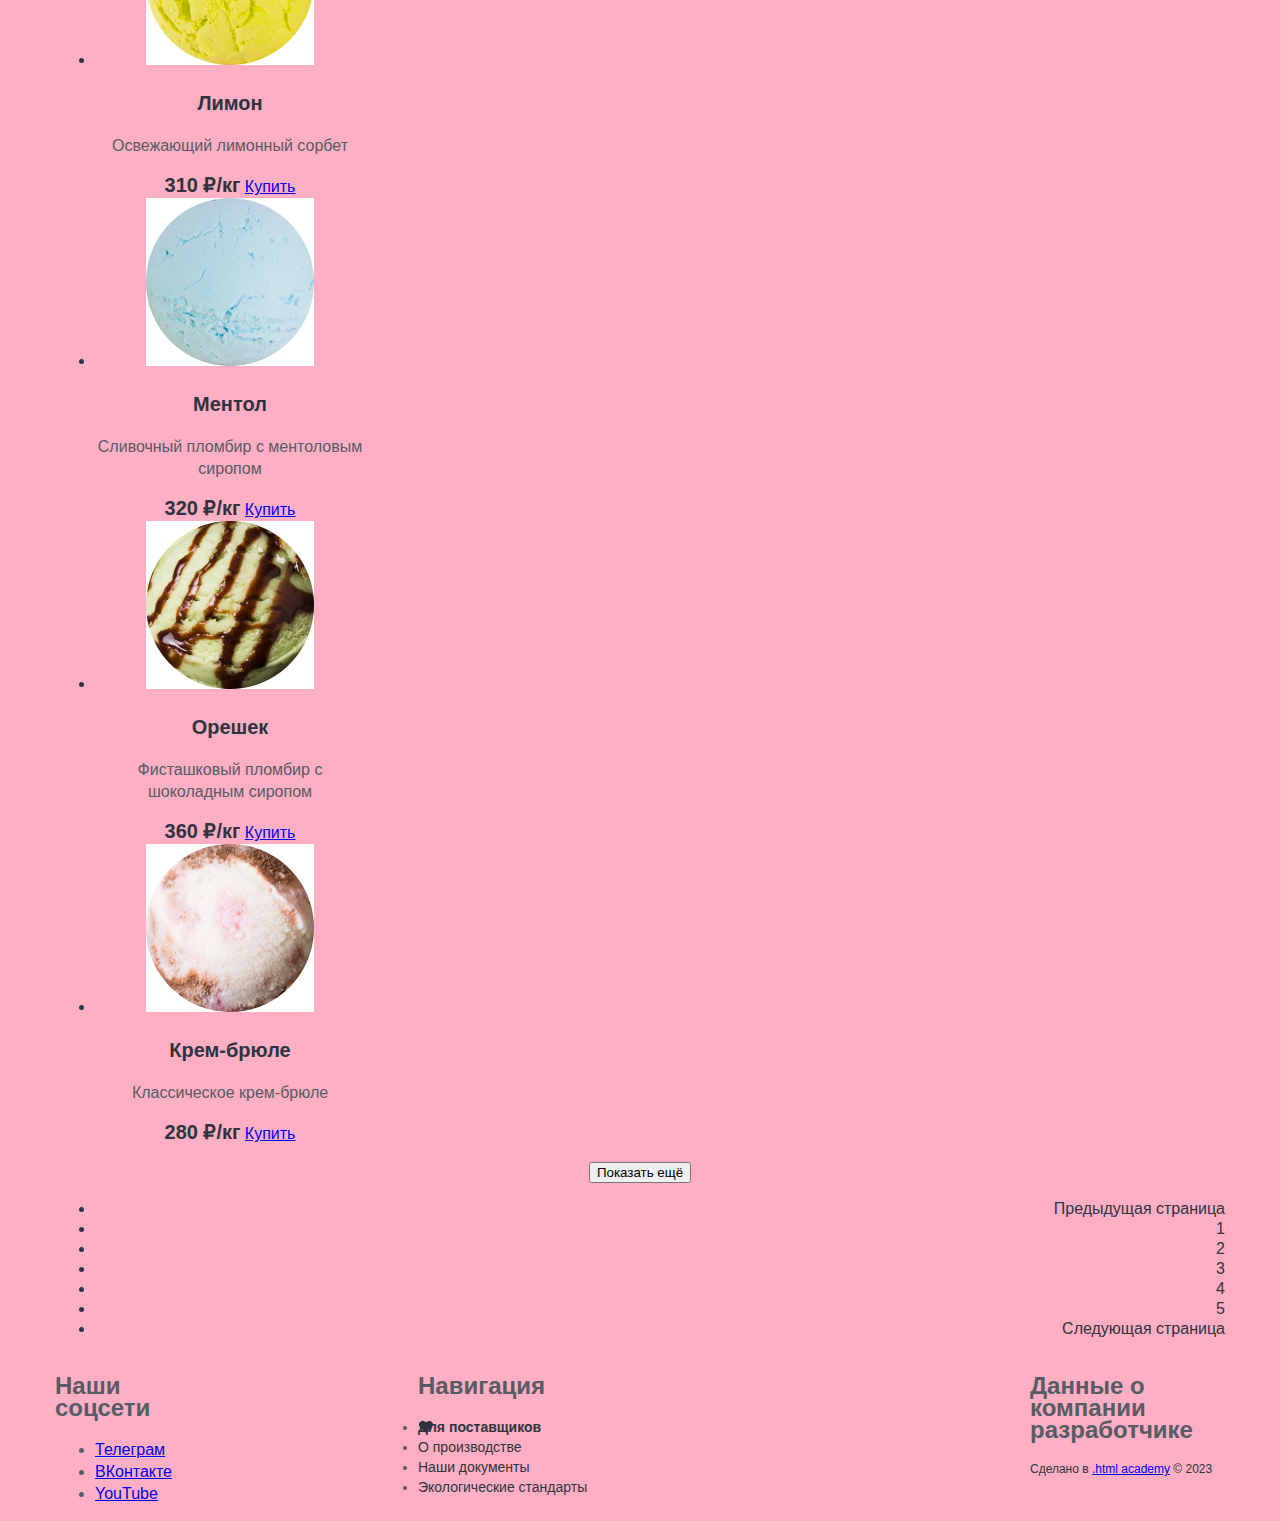
==== commit 655ea98e: "Merge a32996fb82dd32338c8f46052bd0d0837fa44e4c into 8ce7218ad4562b744f62e77951fe8f613483e675" ====
--- a/catalog.html
+++ b/catalog.html
@@ -371,7 +371,7 @@
           </ul>
         </section>
         <section class="htmlacademy">
-          <h2 class="visually-hidden">Данные о компании разрабодчике</h2>
+          <h2 class="visually-hidden">Данные о компании разработчике</h2>
           <p class="about-text">Сделано в <a class="htmlacademy-link" href="https://htmlacademy.ru/">.html academy</a> &copy; 2023</p>
         </section>
       </div>
--- a/styles/styles.css
+++ b/styles/styles.css
@@ -61,6 +61,10 @@
   margin-right: 16px;
 }
 
+.navigation-list-catalog {
+  display: none;
+}
+
 .navigation-user {
   max-width: 463px;
   margin-left: auto;
@@ -349,7 +353,6 @@
 
  .filter-catalog-container {
   display: flex;
-
  }
 
 .inner-header {
